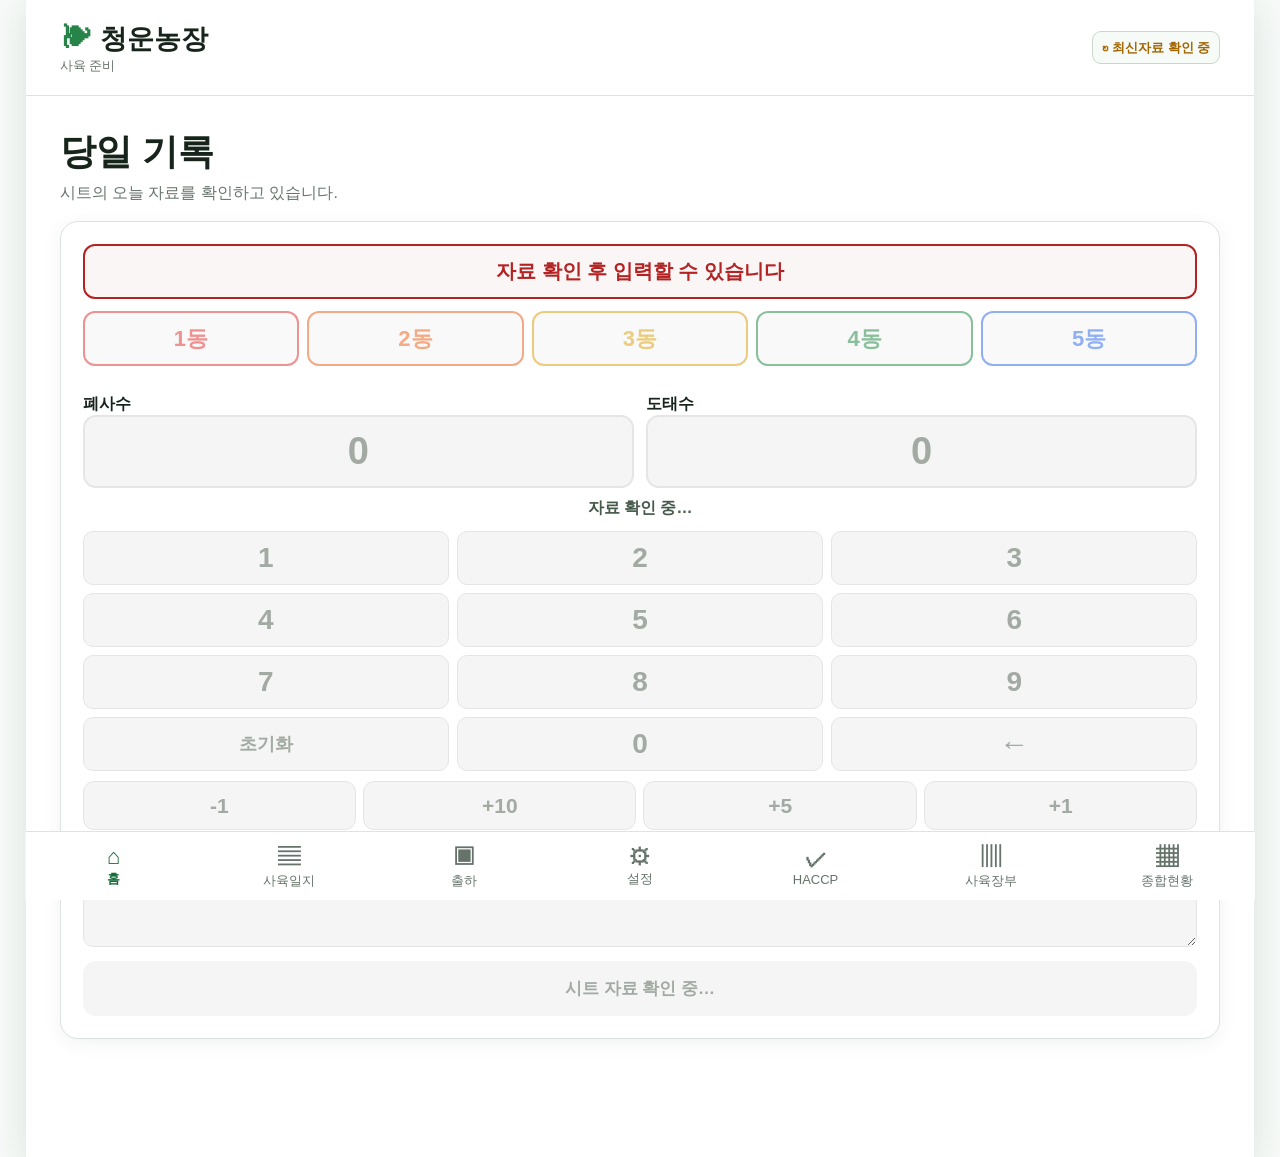
==== index.html @ 7ccf4d61 "v2.8.0: simple expense date, stable counterparty selection and balances, reversible ledger correctio" ====
<!doctype html><html lang="ko" translate="no" class="notranslate"><head><meta name="google" content="notranslate"><base target="_top"><meta charset="utf-8"><meta name="viewport" content="width=device-width,initial-scale=1,viewport-fit=cover"><meta name="theme-color" content="#176b3a"><meta name="mobile-web-app-capable" content="yes"><meta name="apple-mobile-web-app-capable" content="yes"><title>청운농장 육계 사육관리</title><link rel="manifest" href="./manifest.webmanifest"><link rel="icon" type="image/png" sizes="192x192" href="./icon-192.png"><link rel="apple-touch-icon" href="./icon-192.png">
<style>
:root{--g:#176b3a;--line:#dbe4de;--muted:#68746c}*{box-sizing:border-box}body{margin:0;font-family:Arial,'Noto Sans KR',sans-serif;color:#17241b;background:#f7faf8}button,input,select,textarea{font:inherit}button{cursor:pointer}.app{max-width:680px;margin:auto;min-height:100vh;background:#fff;padding-bottom:78px}header{position:sticky;top:0;z-index:5;display:flex;justify-content:space-between;align-items:center;padding:18px 20px;background:#fff;border-bottom:1px solid var(--line)}header b{font-size:23px}header small{display:block;color:var(--muted)}#sync{font-size:12px;color:#a36500}.page{padding:20px}.page h1{font-size:28px;margin:4px 0}.sub{color:var(--muted);margin:0 0 16px}.card{background:#fff;border:1px solid var(--line);border-radius:18px;padding:18px;margin:12px 0;box-shadow:0 4px 18px #163d2410}.save{width:100%;min-height:55px;border:0;border-radius:13px;background:var(--g);color:#fff;font-weight:900;font-size:17px}.field{display:block;margin:10px 0;font-weight:800}.field input,.field select,.field textarea,input,select,textarea{width:100%;padding:12px;border:1px solid #cbd6cf;border-radius:10px;background:#fff}.field textarea{min-height:86px}.houses{display:grid;grid-template-columns:repeat(5,1fr);gap:6px}.houses button{min-height:50px;background:#fff;border:2px solid var(--c);color:var(--c);border-radius:12px;font-weight:900}.houses button.on{background:var(--c);color:#fff}.grid2{display:grid;grid-template-columns:1fr 1fr;gap:8px}.numbers input{text-align:center;font-size:30px;font-weight:900}.keypad{display:grid;grid-template-columns:repeat(4,1fr);gap:7px}.keypad button{min-height:62px;font-size:20px;font-weight:900;border:1px solid var(--line);background:#fff;border-radius:11px}.record{display:grid;grid-template-columns:55px 1fr auto;gap:8px;align-items:center;padding:12px 0;border-bottom:1px solid var(--line)}.record strong{font-size:19px}.record small{display:block;color:var(--muted)}.tabs{display:grid;grid-template-columns:repeat(6,1fr);gap:4px}.tabs button{min-width:0;padding:9px 1px;background:#fff;border:1px solid var(--g);color:var(--g);font-weight:900}.tabs button.on{background:var(--g);color:#fff}.day{display:grid;grid-template-columns:58px 1fr auto;gap:7px;align-items:center;padding:11px 4px;border-bottom:1px solid var(--line)}.checkgrid,.choices{display:grid;grid-template-columns:1fr 1fr;gap:6px}.checkgrid button,.choices button{min-height:50px;border:2px solid #ccd6cf;background:#fff;border-radius:10px;font-weight:800}.checkgrid button.ok,.choices button.on{border-color:var(--g);background:#edf8f1;color:var(--g)}.checkgrid button.bad{border-color:#c62828;background:#fff0f0;color:#b42323}.status{display:grid;grid-template-columns:repeat(5,1fr);gap:5px;margin:12px 0}.status span{padding:8px 2px;text-align:center;border-radius:9px;background:#fff1e7;color:#98520d;font-size:12px;font-weight:800}.status span.done{background:#e8f6ed;color:var(--g)}.sectionbtn{width:100%;padding:16px;text-align:left;border:1px solid var(--line);border-radius:12px;background:#fff;font-weight:900;margin:5px 0}.note{padding:10px;border-radius:10px;background:#fff8dd;color:#805600;font-size:13px}nav{position:fixed;bottom:0;left:50%;transform:translateX(-50%);width:min(680px,100%);display:grid;grid-template-columns:repeat(6,1fr);background:#fff;border-top:1px solid var(--line);z-index:9}nav button{height:68px;border:0;background:#fff;color:#66736b;font-size:11px}nav button b{display:block;font-size:20px}nav button.on{color:var(--g);font-weight:900}.busy{position:fixed;inset:0;z-index:30;display:grid;place-items:center;background:#ffffffd9}.busy div{padding:22px;border-radius:16px;background:#fff;box-shadow:0 8px 30px #173f2633;color:var(--g);font-weight:900}.hidden{display:none!important}.danger{color:#b42323;border:1px solid #e6b6b6;background:#fff;padding:10px;border-radius:9px}.empty{text-align:center;color:#77827b;padding:25px 5px}@media(max-width:380px){.page{padding:14px}.tabs button{font-size:11px}}
.today-record{border-left:5px solid var(--c);padding:12px 10px;margin:8px 0;border-radius:10px;background:#fafcfb;display:grid;grid-template-columns:56px 1fr auto;gap:9px;align-items:center}.today-record .when{font-size:12px;color:#68746c;font-weight:800}.today-record .detail{font-weight:900}.today-record .memo{font-size:12px;color:#68746c;white-space:nowrap;overflow:hidden;text-overflow:ellipsis;max-width:310px}.house-total{border-left:8px solid var(--c);background:var(--bg);border-radius:14px;padding:13px 12px;margin:9px 0;display:grid;grid-template-columns:64px repeat(3,1fr);gap:5px;text-align:center;align-items:center}.house-total>strong{font-size:22px;color:var(--c);text-align:left}.house-total span{font-size:11px;color:#68746c}.house-total b{display:block;color:#17241b;font-size:18px}.grand-total{border:2px solid var(--g);border-radius:14px;padding:14px;display:grid;grid-template-columns:1.3fr repeat(3,1fr);text-align:center;align-items:center;margin-top:12px}.grand-total strong{color:var(--g);font-size:18px;text-align:left}.grand-total span{font-size:11px;color:#68746c}.grand-total b{display:block;font-size:20px}#sync{cursor:pointer}@media(max-width:380px){.house-total{grid-template-columns:55px repeat(3,1fr);padding:11px 8px}.today-record{grid-template-columns:48px 1fr auto}}
.basis-tabs{display:grid;grid-template-columns:1fr 1fr;gap:7px;margin-top:10px}.basis-tabs button{min-height:48px;border:2px solid var(--line);border-radius:11px;background:#fff;color:var(--g);font-weight:900}.basis-tabs button.on{background:var(--g);border-color:var(--g);color:#fff}.journal-house{border-left:8px solid var(--c);background:var(--bg);border-radius:14px;padding:12px 10px;margin:9px 0;display:grid;grid-template-columns:58px 1fr 1fr 1fr;gap:4px;text-align:center;align-items:center}.journal-house>strong{font-size:22px;color:var(--c);text-align:left}.journal-house span,.journal-total span,.actual-strip span{font-size:10px;color:#68746c}.journal-house b{display:block;font-size:16px;color:#17241b}.journal-house .rate b{font-size:21px;color:var(--c)}.journal-total{border:2px solid var(--g);border-radius:14px;padding:12px 8px;display:grid;grid-template-columns:1.2fr repeat(3,1fr);gap:3px;text-align:center;align-items:center}.journal-total strong{color:var(--g);text-align:left}.journal-total b,.actual-strip b{display:block;font-size:18px}.actual-strip{margin-top:10px;padding:12px;border-radius:12px;background:#edf8f1;display:grid;grid-template-columns:repeat(3,1fr);text-align:center}.journal-table-wrap{overflow-x:auto;-webkit-overflow-scrolling:touch}.journal-table{width:100%;min-width:600px;border-collapse:collapse;font-size:12px}.journal-table th,.journal-table td{border:1px solid #d7dfda;padding:8px 5px;text-align:center;white-space:nowrap}.journal-table thead th,.journal-table .summary-label{background:#eef4f0;font-weight:900}.journal-table .total-col{background:#fff8d9;font-weight:900}.journal-table small{display:block;color:#68746c}.journal-table .death{color:#b42323}.journal-table .cull{color:#68746c}.journal-table tr.current-day td{background:#f2faf5}.house-detail-head{border-left:8px solid var(--c);background:var(--bg);border-radius:14px;padding:15px}.house-detail-head h2{margin:0;color:var(--c)}.house-detail-grid{display:grid;grid-template-columns:repeat(3,1fr);gap:8px;margin-top:12px;text-align:center}.house-detail-grid span{font-size:11px;color:#68746c}.house-detail-grid b{display:block;font-size:18px;color:#17241b}.house-detail-grid .rate b{font-size:23px;color:var(--c)}@media(max-width:380px){.journal-house{grid-template-columns:52px 1fr 1fr 1fr;padding:10px 6px}.journal-house b{font-size:14px}.journal-house .rate b{font-size:18px}}
#sync{display:inline-block;vertical-align:middle;line-height:1.35;text-align:right;white-space:pre-line;padding:7px 9px;border:1px solid #c8d8cd;border-radius:9px;background:#f7fbf8;font-weight:800}.day{grid-template-columns:58px minmax(0,1fr) auto;align-items:start}.journal-note{margin-top:6px;padding:8px 10px;border-radius:9px;font-size:12px;line-height:1.45}.journal-note.worker{background:#edf8f1;border-left:4px solid #176b3a;color:#185f36}.journal-note.check-ok{background:#eef5ff;border-left:4px solid #2563eb;color:#245ba8}.journal-note.check-bad{background:#fff3e5;border-left:4px solid #e67e22;color:#9a4d0b}.journal-note b{display:block;margin-bottom:2px}.day-detail{display:block;min-width:0}
.journal-six{grid-column:2/-1;display:grid;grid-template-columns:repeat(3,1fr);gap:8px;text-align:center}.journal-six span{font-size:10px;color:#68746c}.journal-six b{display:block;font-size:16px;color:#17241b}.journal-six .rate b{font-size:22px;color:var(--c)}.shipment-panel{margin-top:11px;padding:13px;border:2px solid #93c5aa;border-radius:13px;background:#edf8f1}.shipment-head{display:flex;justify-content:space-between;align-items:end;gap:8px}.shipment-head strong{font-size:18px;color:#176b3a}.shipment-rate{text-align:right;color:#68746c;font-size:11px}.shipment-rate b{display:block;color:#176b3a;font-size:24px}.shipment-list{margin-top:9px;border-top:1px solid #c7dfd0}.shipment-item{display:flex;justify-content:space-between;gap:8px;padding:8px 1px;border-bottom:1px solid #d7e8dd;font-size:13px}.shipment-diff{margin-top:8px;padding:8px;border-radius:8px;background:#fff6dc;text-align:center;font-weight:900}.final-choice{margin-top:10px;padding:14px;border:2px solid #176b3a;border-radius:13px;background:#f5fbf7}.final-choice h3{margin:0 0 5px}.final-choice-actions{display:grid;grid-template-columns:1fr 1fr;gap:7px;margin-top:11px}.final-choice-actions button{min-height:58px;border-radius:11px;font-weight:900}.partial-choice{border:2px solid #176b3a;background:#fff;color:#176b3a}.complete-choice{border:0;background:#176b3a;color:#fff}@media(max-width:380px){.journal-six{gap:5px}.journal-six b{font-size:14px}}
.graph-bars{display:grid;gap:10px}.graph-row{display:grid;grid-template-columns:68px minmax(0,1fr) 52px;gap:10px;align-items:center}.graph-row>span{font-weight:800}.graph-track{height:22px;border-radius:12px;background:#e8efea;overflow:hidden}.graph-fill{display:block;height:100%;min-width:3px;border-radius:12px;background:linear-gradient(90deg,#22924f,#176b3a)}.graph-row strong{text-align:right;font-size:18px}.graph-summary{display:grid;grid-template-columns:repeat(4,1fr);gap:8px}.graph-summary span{padding:13px 7px;border:1px solid var(--line);border-radius:12px;text-align:center;color:var(--muted);font-size:13px}.graph-summary b{display:block;margin-top:4px;color:#17241b;font-size:21px}.graph-house{display:grid;grid-template-columns:58px 1fr 84px;gap:8px;align-items:center;padding:11px 0;border-bottom:1px solid var(--line)}.graph-house>strong{font-size:19px}.graph-house .graph-track{height:18px}.graph-house>span{text-align:right;font-weight:900}.readable-label{font-size:14px;color:var(--muted)}
/* 휴대폰은 큰 글씨의 1열, 넓은 화면은 같은 기능을 2열 대시보드로 표시 */
body{font-size:16px}.sub{font-size:16px;line-height:1.5}.card h2{font-size:23px}.field{font-size:16px}.field input,.field select,.field textarea,input,select,textarea{font-size:17px}.record{font-size:16px}.record small{font-size:14px;line-height:1.45}.note{font-size:15px;line-height:1.5}.today-record .when,.today-record .memo{font-size:14px}.today-record .detail{font-size:17px}.house-total span,.grand-total span,.journal-house span,.journal-total span,.actual-strip span,.journal-six span,.house-detail-grid span{font-size:13px}.house-total b,.journal-house b,.journal-six b,.house-detail-grid b{font-size:19px}.journal-house .rate b,.journal-six .rate b,.house-detail-grid .rate b{font-size:26px}.journal-total b,.actual-strip b{font-size:21px}.shipment-item{font-size:15px}.shipment-rate{font-size:13px}.journal-table{font-size:14px}.journal-table th,.journal-table td{padding:10px 7px}.day{font-size:16px}.journal-note{font-size:14px}nav button{font-size:13px}nav button b{font-size:22px}#sync{font-size:13px}
@media(min-width:760px){.app{max-width:1040px}.page{padding:28px 32px}.page h1{font-size:34px}header{padding:20px 32px}header b{font-size:27px}nav{width:min(1040px,100%)}.pc-two{display:grid;grid-template-columns:minmax(0,1fr) minmax(0,1fr);gap:18px;align-items:start}.pc-two>.card{margin:0}.journal-house{grid-template-columns:70px 1fr;padding:16px 14px}.journal-six{grid-template-columns:repeat(6,1fr)}.journal-table{min-width:760px;font-size:15px}.graph-summary span{font-size:14px}.graph-summary b{font-size:24px}}
@media(min-width:1100px){body{padding:20px 0}.app{border-radius:20px;box-shadow:0 8px 35px #163d2420;overflow:hidden}.card{padding:22px}.page h1{font-size:36px}}
.check-pill{min-width:96px;min-height:42px;padding:8px 12px;border-radius:999px;font-size:15px;font-weight:900;white-space:nowrap}.check-pill.pending{border:2px solid #d88700;background:#fff;color:#a86400}.check-pill.normal{border:1px solid #8fc8a5;background:#edf8f1;color:#176b3a}.check-pill.abnormal{border:1px solid #efad78;background:#fff1e6;color:#b54816}.trend-card{overflow:hidden}.trend-title{display:flex;justify-content:space-between;align-items:end;gap:10px;margin-bottom:8px}.trend-title h2{margin:0}.trend-title strong{color:var(--g);font-size:20px}.trend-chart{width:100%;height:260px;display:block}.trend-grid{stroke:#dfe7e1;stroke-width:1}.trend-line{fill:none;stroke:#176b3a;stroke-width:4;stroke-linecap:round;stroke-linejoin:round}.trend-point{fill:#176b3a;stroke:#fff;stroke-width:2;cursor:pointer}.trend-point.selected{fill:#fff;stroke:#176b3a;stroke-width:4}.trend-axis{fill:#68746c;font-size:12px}.trend-detail{display:grid;grid-template-columns:repeat(4,1fr);gap:1px;margin-top:8px;border-radius:12px;overflow:hidden;background:#dce9e0}.trend-detail span{padding:11px 6px;text-align:center;background:#edf8f1;color:#59665e;font-size:13px}.trend-detail b{display:block;margin-top:3px;color:#176b3a;font-size:20px}.comparison-list{margin-top:10px}.comparison-row{display:grid;grid-template-columns:48px minmax(0,1fr) 82px;gap:9px;align-items:center;padding:7px 0}.comparison-row strong{padding:5px;border-radius:8px;text-align:center;color:#fff}.comparison-row .graph-track{height:15px}.comparison-row>span{text-align:right;font-weight:900}.desktop-trend{display:none}.journal-dashboard{display:block}.desktop-record-title{display:none}
@media(max-width:520px){.trend-chart{height:225px}.trend-detail{grid-template-columns:1fr 1fr}.trend-detail span{font-size:12px}.check-pill{min-width:82px;padding:7px 9px;font-size:14px}}
@media(min-width:900px){.desktop-trend{display:block}.journal-dashboard{display:grid;grid-template-columns:minmax(0,1.02fr) minmax(0,.98fr);gap:18px;align-items:start;margin:12px 0}.journal-dashboard>.card{margin:0;height:100%}.journal-dashboard .journal-house{grid-template-columns:64px 1fr}.journal-dashboard .journal-six{grid-template-columns:repeat(3,1fr)}.all-houses{display:grid;grid-template-columns:1fr 1fr;gap:10px}.all-houses>h2,.all-houses>.journal-total,.all-houses>.shipment-panel{grid-column:1/-1}.all-houses>.journal-house{margin:0}.desktop-record-title{display:block}.trend-chart{height:300px}}
/* v2.1.9: 사육일지는 기록 화면으로 복구하고, PC 종합현황은 별도 고정형 현황판으로 제공 */
.journal-dashboard{display:block!important;margin:0!important}.journal-dashboard>.card{height:auto!important}.desktop-trend{display:none!important}.all-houses{display:block!important}
.day{display:grid;grid-template-columns:minmax(0,1fr) auto;gap:8px 12px;align-items:center;margin:10px 0;padding:14px;border:1px solid #dfe7e1;border-radius:14px;background:#fff;box-shadow:0 2px 10px #163d240a}.day>b{grid-column:1;grid-row:1;font-size:20px}.day>.check-pill{grid-column:2;grid-row:1}.day>.day-detail{grid-column:1/-1;grid-row:2;padding-top:2px;font-size:17px;font-weight:800}.day>.day-detail>small{display:inline!important;margin-left:8px;font-size:14px;font-weight:500}.journal-note{width:100%;margin-top:9px;padding:11px 13px}.journal-note b{display:inline;margin-right:8px}.check-pill{min-height:38px;min-width:88px;font-size:14px}
nav{overflow-x:auto;overflow-y:hidden;grid-template-columns:repeat(7,minmax(72px,1fr));scrollbar-width:none}nav::-webkit-scrollbar{display:none}
.overview-page{overflow-x:auto;margin:0 -20px;padding:0 20px 18px;-webkit-overflow-scrolling:touch}.overview-board{min-width:1320px;max-width:1560px;margin:0 auto;padding-bottom:8px}.overview-head{display:flex;justify-content:space-between;align-items:end;gap:18px;margin:8px 0 18px}.overview-head h2{margin:0;font-size:30px}.overview-head p{margin:5px 0 0;color:var(--muted)}.overview-controls{display:flex;gap:8px}.overview-controls button{min-width:92px;min-height:44px;padding:8px 14px;border:1px solid var(--g);border-radius:10px;background:#fff;color:var(--g);font-weight:900}.overview-controls button.on{background:var(--g);color:#fff}.overview-kpis{display:grid;grid-template-columns:1.15fr repeat(5,1fr);gap:10px}.overview-kpi{padding:16px;border:1px solid var(--line);border-radius:15px;background:#fff;box-shadow:0 4px 16px #163d2410;color:var(--muted);font-size:14px}.overview-kpi.primary{background:#176b3a;color:#dff2e6}.overview-kpi b{display:block;margin-top:6px;color:#17241b;font-size:26px}.overview-kpi.primary b{color:#fff;font-size:29px}.overview-main{display:grid;grid-template-columns:minmax(0,1.4fr) minmax(390px,.6fr);gap:16px;margin-top:16px}.overview-card{margin:0!important;padding:20px!important}.overview-house-table,.overview-day-table{width:100%;border-collapse:collapse}.overview-house-table th,.overview-house-table td,.overview-day-table th,.overview-day-table td{padding:11px 9px;border:1px solid #d8e1db;text-align:center;white-space:nowrap}.overview-house-table th,.overview-day-table th{background:#eef4f0}.overview-house-table tbody tr:last-child{background:#f4faf6;font-weight:900}.overview-rate{font-size:19px;font-weight:900;color:var(--g)}.overview-side{display:grid;gap:16px;align-content:start}.overview-side .trend-chart{height:280px}.overview-compare{display:grid;grid-template-columns:1fr 1fr;gap:12px}.overview-bottom{display:grid;grid-template-columns:1fr 1fr;gap:16px;margin-top:16px}.overview-list{max-height:330px;overflow:auto}.overview-list-row{display:grid;grid-template-columns:88px 1fr auto;gap:12px;align-items:center;padding:11px 2px;border-bottom:1px solid var(--line)}.overview-list-row small{display:block;color:var(--muted);margin-top:3px}.overview-badge{display:inline-block;padding:5px 8px;border-radius:8px;background:#edf8f1;color:var(--g);font-weight:900}.overview-table-card{margin-top:16px!important}.overview-day-table .total{background:#fff8d9;font-weight:900}.overview-day-table .today-row td{background:#f0faf4}.overview-empty{padding:24px;text-align:center;color:var(--muted)}
.overview-title,.overview-date{display:none}.app.overview-mode header{display:grid;grid-template-columns:1fr auto 1fr;gap:20px}.app.overview-mode .overview-title{display:block;text-align:center;font-size:30px}.app.overview-mode .overview-date{display:block;text-align:right;font-size:14px;color:var(--muted)}.app.overview-mode .overview-date b{display:block;color:#17241b;font-size:25px}.app.overview-mode #sync{margin-left:auto}.overview-farm-grid,.overview-entry-grid{display:grid;grid-template-columns:repeat(4,1fr);gap:1px;border:1px solid var(--line);border-radius:13px;overflow:hidden;background:var(--line)}.overview-info-cell{padding:13px 15px;background:#fff;color:var(--muted);font-size:13px}.overview-info-cell b{display:block;margin-top:4px;color:#17241b;font-size:17px}.overview-wide{grid-column:span 2}.overview-alerts{display:grid;grid-template-columns:1fr 1fr;gap:16px}.overview-alert-row{padding:12px 2px;border-bottom:1px solid var(--line)}.overview-alert-row b{display:block;margin-bottom:4px}.overview-alert-row small{color:var(--muted)}.overview-alert-row.bad{padding:12px;border-left:5px solid #e67e22;background:#fff3e5;border-radius:9px}.overview-day-table td.detail-text{max-width:310px;white-space:normal;text-align:left}.overview-autosync{display:inline-block;margin-left:8px;padding:4px 7px;border-radius:7px;background:#edf8f1;color:var(--g);font-size:12px;font-weight:900}
@media(min-width:1100px){body{padding:0}.app{width:96vw;max-width:1640px;border-radius:0}.page{padding:28px 34px}header{padding:20px 34px}nav{width:min(1640px,96vw)}.overview-page{margin:0 -34px;padding:0 34px 18px}}
@media(max-width:1099px){.overview-board{min-width:1320px}.overview-page:before{content:'넓은 현황판입니다. 좌우로 밀어서 확인하세요.';display:block;position:sticky;left:0;width:max-content;margin:2px 0 10px;padding:7px 10px;border-radius:8px;background:#fff8dd;color:#805600;font-size:13px;font-weight:800}}
.medicine-tabs{display:grid;grid-template-columns:repeat(5,1fr);gap:6px;margin-bottom:14px}.medicine-tabs button{min-height:48px;border:2px solid #cbd6cf;border-radius:10px;background:#fff;color:#176b3a;font-weight:900}.medicine-tabs button.on{border-color:#176b3a;background:#176b3a;color:#fff}.medicine-shelf{display:grid;grid-template-columns:repeat(2,minmax(0,1fr));gap:10px}.medicine-card{padding:15px;border:1px solid #cfe0d4;border-left:6px solid #176b3a;border-radius:13px;background:#f8fcf9}.medicine-card h3{margin:0 0 8px}.medicine-card .stock{display:block;color:#176b3a;font-size:28px;font-weight:900}.medicine-card small{display:block;margin-top:4px;color:#68746c}.medicine-history{display:grid;grid-template-columns:72px minmax(0,1fr) auto;gap:10px;align-items:center;padding:12px 0;border-bottom:1px solid var(--line)}.medicine-history .kind{padding:6px;border-radius:8px;text-align:center;background:#eef4f0;color:#176b3a;font-weight:900}.medicine-history .kind.out{background:#fff2e8;color:#b45309}.medicine-history small{display:block;color:#68746c}.medicine-warning{margin-top:8px;padding:11px 13px;border-left:5px solid #dc2626;border-radius:10px;background:#fff0f0;color:#9f1d1d;font-weight:900}.journal-note.medicine{background:#f3efff;border-left:4px solid #7c3aed;color:#5b21b6}.journal-note.withdrawal{background:#fff0f0;border-left:4px solid #dc2626;color:#9f1d1d}.journal-note.available{background:#edf8f1;border-left:4px solid #176b3a;color:#176b3a}.sectionbtn.disabled{color:#7a847d;background:#f4f6f5}.haccp-lock{max-width:480px;margin:30px auto}.hold-alert{padding:13px;border:2px solid #dc2626;border-radius:12px;background:#fff0f0;color:#9f1d1d;font-weight:900}@media(max-width:520px){.medicine-tabs{grid-template-columns:1fr 1fr}.medicine-shelf{grid-template-columns:1fr}.medicine-history{grid-template-columns:62px minmax(0,1fr) auto}}

/* v2.2.5: wide overview, compact spacing, all detail records retained */
.app.overview-mode{max-width:1920px;width:98vw}
.app.overview-mode header{padding:14px 24px}
.app.overview-mode .page{padding:14px 24px}
.overview-page{margin:0 -24px;padding:0 24px 12px}
.overview-board{max-width:none;display:grid;grid-template-columns:minmax(0,1fr) minmax(0,1fr);gap:12px;align-items:start}
.overview-board>*{grid-column:1/-1;min-width:0}
.overview-main,.overview-side{display:contents}
.overview-main>.overview-card{grid-column:1/-1}
.overview-side>.overview-card{grid-column:auto;align-self:stretch}
.overview-card{padding:16px!important}
.overview-table-card{margin-top:0!important}
.overview-head{margin:0;gap:12px}
.overview-head h2{font-size:27px}
.overview-controls button{min-width:78px;min-height:40px}
.overview-kpi{padding:12px 14px;font-size:15px}
.overview-kpi b{font-size:28px;margin-top:4px}
.overview-kpi.primary b{font-size:31px}
.overview-card h2{font-size:23px;margin:0 0 12px}
.overview-house-table{font-size:16px}
.overview-house-table th,.overview-house-table td{padding:10px 8px}
.overview-house-table small{font-size:13px}
.overview-rate{font-size:21px}
.overview-side .trend-chart{height:230px}
.overview-compare{grid-template-columns:1fr 1fr}.overview-compare.overview-compare-all{grid-template-columns:1fr}
.overview-compare h3{margin:0 0 12px;font-size:18px}
.overview-compare .comparison-row{grid-template-columns:64px minmax(0,1fr) 86px;gap:14px;padding:13px 0;font-size:19px}
.overview-compare .graph-track{height:22px}
.overview-compare .comparison-row strong{padding:8px}
.overview-alerts{gap:20px}
.overview-alerts h3{font-size:17px;margin:0 0 6px}
.overview-empty{padding:12px;font-size:15px}
.overview-alert-row{font-size:16px;padding:9px 0}
.overview-day-table{font-size:15px}
.overview-day-table th,.overview-day-table td{padding:8px}
.overview-day-table small{font-size:13px}
.overview-board>.overview-farm-card,.overview-board>.overview-entry-card{grid-column:auto;align-self:stretch}
.overview-farm-grid,.overview-entry-grid{grid-template-columns:repeat(4,minmax(0,1fr))}
.overview-info-cell{padding:10px 12px;font-size:13px;overflow-wrap:anywhere}
.overview-info-cell b{font-size:16px}
.overview-shipping>h2{font-size:23px;margin:0 0 12px}
.overview-shipping .overview-card{margin-bottom:10px!important}
@media(min-width:1600px){.overview-side .trend-chart{height:250px}.overview-house-table{font-size:18px}.overview-house-table th,.overview-house-table td{padding:11px 10px}.overview-rate{font-size:23px}.overview-info-cell{font-size:14px}.overview-info-cell b{font-size:17px}}

.farm-icon{display:inline-block;width:20px;height:20px;vertical-align:-4px;margin-right:6px;flex-shrink:0}
.farm-brand:before{content:'❧';display:inline-block;margin-right:9px;color:#278449;font-size:1.15em}
.overview-kpi{position:relative;padding-left:52px;background:#fafcfb}
.overview-kpi>.farm-icon{position:absolute;top:17px;left:15px;width:25px;height:25px}
.overview-kpi.kpi-stock{background:#edf8f1;color:#176b3a;border-color:#bddbc8}
.overview-kpi.kpi-stock b,.overview-kpi.kpi-stock.primary b{color:#176b3a}
.overview-kpi.kpi-loss{background:#fff8ed;color:#98550a}.overview-kpi.kpi-ship{background:#f2f6fc;color:#385b83}
.rate-official{color:#2563eb!important}.rate-bonus{color:#7c3aed!important}.rate-actual{color:#16803a!important}
.overview-kpi.rate-official{background:#eff5ff;border-color:#c9dbff}.overview-kpi.rate-bonus{background:#f7f1ff;border-color:#e0cffa}.overview-kpi.rate-actual{background:#eff9f2;border-color:#c6e6cf}
.overview-kpi.rate-official b{color:#2563eb}.overview-kpi.rate-bonus b{color:#7c3aed}.overview-kpi.rate-actual b{color:#16803a}
.farm-house-button{border:1.5px solid var(--house-color)!important;color:var(--house-ink)!important;background:var(--house-tint)!important;font-weight:900}
.farm-house-button.on{background:var(--house-color)!important;color:#fff!important;box-shadow:0 2px 7px #183b2522}
.farm-house-button.on[data-oh="3"],.farm-house-button.on[data-house="3"]{color:#302500!important}
.overview-card>h2{display:flex;align-items:center;gap:3px}.overview-card>h2>.farm-icon{color:#176b3a;width:22px;height:22px}
.house-overview .overview-main>.overview-house-details,.house-overview>.overview-alert-card{grid-column:auto;align-self:stretch}
.house-detail-cells{display:grid;grid-template-columns:repeat(4,minmax(0,1fr));border:1px solid #dbe4de;border-radius:10px;overflow:hidden;background:#dbe4de;gap:1px}
.house-detail-cells>div{padding:12px 10px;background:#f7faf8}.house-detail-cells span{display:block;font-size:13px;color:#627269;white-space:nowrap}.house-detail-cells span .farm-icon{width:16px;height:16px;margin-right:3px;vertical-align:-3px}.house-detail-cells b{display:block;font-size:22px;margin-top:7px}
.house-overview .overview-alert-card .overview-alerts{gap:15px}.house-overview .overview-alert-row{font-size:14px;line-height:1.5}.overview-alert-row small{display:block}.house-overview .overview-alert-card h2{font-size:20px}
.normal-text{color:#16803a}.withdrawal-text{color:#b42323}.pending-text{color:#98620a}
.house-daily-table{table-layout:fixed;font-size:14px}.house-daily-table th,.house-daily-table td{white-space:normal;overflow-wrap:anywhere;padding:8px 6px}.house-daily-table th:nth-child(1){width:8%}.house-daily-table th:nth-child(2),.house-daily-table th:nth-child(3),.house-daily-table th:nth-child(4){width:5%}.house-daily-table th:nth-child(5){width:12%}.house-daily-table th:nth-child(6){width:19%}.house-daily-table th:nth-child(7){width:19%}.house-daily-table th:nth-child(8){width:19%}.house-daily-table th:nth-child(9){width:8%}.house-daily-table .farm-icon{width:15px;height:15px;margin-right:3px;vertical-align:-3px}.house-daily-table th small{display:block}.house-daily-table .medicine-cell{font-size:13px}
@media(min-width:1600px){.house-detail-cells b{font-size:25px}.house-detail-cells>div{padding:14px}.house-overview .overview-alert-row{font-size:16px}.house-daily-table{font-size:16px}}

</style>
<style>
/* v2.8.0 daily record readability */
.overview-board .overview-day-table{font-size:21px;font-weight:800;color:#17241b;font-variant-numeric:tabular-nums}
.overview-board .overview-day-table th,.overview-board .overview-day-table td{padding:9px 8px;line-height:1.4}
.overview-board .overview-day-table thead th{font-size:17px;font-weight:800}
.overview-board .overview-day-table small{font-size:15px;font-weight:700}
.overview-board .overview-day-table tbody th{font-size:19px;font-weight:800}
.overview-board .overview-day-table tbody th small{display:block;color:#4b5d52;font-size:15px}
.overview-board .overview-day-table .total{font-size:23px;font-weight:900;color:#17241b}
.overview-board .overview-day-table tbody td small:first-of-type{color:#43554a!important;font-size:16px}
.overview-board .house-daily-table tbody td{font-size:20px}
.overview-board .house-daily-table tbody td:nth-child(2),.overview-board .house-daily-table tbody td:nth-child(3){font-size:22px;font-weight:800}
.overview-board .house-daily-table tbody td.detail-text{font-size:17px;font-weight:650;line-height:1.45}
.overview-board .house-daily-table tbody td.total{font-size:23px;font-weight:900}
</style>
<style>
/* v2.8.0 compact daily records */
.overview-board .overview-day-table th,.overview-board .overview-day-table td,.overview-board .overview-day-table td.detail-text{text-align:center;vertical-align:middle}
.daily-cell-meta{display:flex;justify-content:center;align-items:center;gap:5px;flex-wrap:wrap;font-size:16px;font-weight:700;color:#43554a;line-height:1.45;margin-top:2px}
.daily-cell-meta>span{white-space:nowrap}
.daily-check-badge{display:inline-flex;align-items:center;padding:2px 5px;border-radius:6px;font-size:13px;font-weight:800;border:1px solid}
.daily-check-badge.is-normal{color:#176b3a;background:#e8f5ed;border-color:#b9dcc6}
.daily-check-badge.is-abnormal{color:#b42323;background:#fff0f0;border-color:#edb8b8}
.daily-check-badge.is-pending{color:#925400;background:#fff4df;border-color:#e7ca97}
.daily-note-marker{font-size:12px;color:#7546a1}
.house-overview .overview-alert-card{height:270px;box-sizing:border-box;overflow:hidden}
.house-overview .overview-alert-card>h2{margin-bottom:12px}
.house-overview .overview-alerts{min-height:0}
.house-overview .overview-alerts>div{min-width:0}
.house-overview .overview-alerts h3{margin:0 0 8px;font-size:17px}
.house-alert-scroll{height:175px;overflow-y:auto;overscroll-behavior:contain;scrollbar-gutter:stable;padding-right:5px}
.house-alert-scroll:focus-visible{outline:2px solid #278449;outline-offset:2px}
.house-alert-scroll .overview-alert-row{overflow-wrap:anywhere}
</style>
<style>.haccp-page{color:#19212b;background:#f6f7f9;min-height:70vh}.haccp-page>.sub:empty{display:none}.haccp-page h1{font-size:27px;margin-bottom:20px}.haccp-page h2{display:flex;align-items:center;gap:8px;margin:0 0 18px;font-size:21px}.haccp-page .card{border-color:#dce0e6;box-shadow:0 3px 12px #15223808;background:#fff}.haccp-page .field{color:#252d38;font-size:16px;margin:16px 0}.haccp-page input,.haccp-page select,.haccp-page textarea{color:#17212e;border-color:#b7c0cc;font-size:17px;background:#fff}.haccp-page input:focus,.haccp-page textarea:focus,.haccp-page select:focus{outline:2px solid #3f7760;outline-offset:2px}.haccp-page .sub,.haccp-page small{color:#4c5868}.haccp-page fieldset{padding:0;margin:20px 0;border:0;min-width:0}.haccp-page fieldset[hidden]{display:none}.haccp-page legend{font-size:16px;font-weight:800;margin-bottom:10px;color:#252d38}.haccp-page .choices{gap:8px}.haccp-page .choices button,.haccp-quarters button,.haccp-house-choices button{border:1px solid #b7c0cc;background:#fff;color:#263243;min-height:50px;border-radius:10px;font-size:16px;font-weight:700;padding:9px}.haccp-page .choices button.on,.haccp-quarters button.on,.haccp-house-choices button.on{background:#edf5f0;border:2px solid #28734c;color:#153b29;box-shadow:inset 0 0 0 1px #28734c}.haccp-page button:focus-visible{outline:3px solid #3276b1;outline-offset:2px}.haccp-page .save{font-size:18px;background:#226a45;min-height:54px}.haccp-page button:disabled{opacity:.55;cursor:default}.haccp-page .haccp-back{display:flex;justify-content:center;align-items:center;gap:7px;text-align:center;min-height:50px;background:white;color:#283546;border:1px solid #aeb8c6;border-radius:12px;margin:14px 0 22px;font-size:17px}.haccp-menu{display:grid;gap:13px}.haccp-menu-item{display:grid;grid-template-columns:52px 1fr 20px;align-items:center;gap:15px;text-align:left;padding:22px 18px;border-radius:16px;border:1px solid #d2d9e2;background:#fff;box-shadow:0 3px 12px #15223806;color:#19212b}.haccp-menu-item b{display:block;font-size:21px}.haccp-menu-item small{display:block;font-size:14px;line-height:1.6;margin-top:4px}.haccp-menu-icon{display:grid;place-items:center;width:52px;height:52px;border-radius:13px;background:#edf2f8;color:#36597f}.haccp-menu-icon .farm-icon{width:27px;height:27px;margin:0}.haccp-menu-item:nth-child(2) .haccp-menu-icon{background:#ecf4ef;color:#356c4f}.haccp-menu-item:nth-child(3) .haccp-menu-icon{background:#f2effa;color:#6a5295}.haccp-menu-item:nth-child(4) .haccp-menu-icon{background:#fff4e7;color:#8b5b25}.haccp-chevron{font-size:30px;color:#6d7887}.haccp-recent{display:flex;align-items:center;gap:7px;flex-wrap:wrap;margin-top:-6px}.haccp-recent>span{color:#4c5868;font-size:13px}.haccp-recent button{padding:8px 12px;background:#f1f3f7;border:1px solid #d0d7e2;color:#263b55;border-radius:20px;font-size:14px;font-weight:700;overflow-wrap:anywhere;max-width:100%}.haccp-house-choices{display:grid;grid-template-columns:repeat(6,1fr);gap:6px}.haccp-house-choices [data-dhouse]{border-top:4px solid var(--house-color)}.education-detail{background:#f6f7fa;border:1px solid #dce1e8!important;padding:14px!important;border-radius:12px}.education-detail legend{padding:0 5px}.education-options{display:grid;gap:8px}.education-options label{display:flex;align-items:flex-start;gap:10px;padding:10px;border:1px solid #dce1e8;border-radius:9px;background:#fff;color:#253142;font-size:16px;line-height:1.5;cursor:pointer}.education-options input{width:21px;height:21px;flex-shrink:0;margin:2px 0 0;accent-color:#28734c;padding:0}.haccp-attendees{display:flex;flex-wrap:wrap;gap:8px}.haccp-attendees>span{display:flex;align-items:center;padding:10px 12px;border:1px solid #d7dde6;border-radius:9px;background:#f5f7fa;font-weight:700}.haccp-record{display:flex;justify-content:space-between;align-items:center;gap:12px;padding:15px 0;border-bottom:1px solid #dfe3ea}.haccp-record>div{min-width:0}.haccp-record time{display:block;color:#526074;font-size:14px;margin-bottom:4px}.haccp-record b{display:block;font-size:17px;overflow-wrap:anywhere}.haccp-record small{display:block;font-size:14px;line-height:1.5;margin-top:5px;overflow-wrap:anywhere}.haccp-record p{margin:7px 0 0;font-size:15px;line-height:1.5}.haccp-preserve{white-space:pre-wrap}.haccp-record>.danger{flex-shrink:0}.haccp-page .medicine-tabs{margin:0;gap:7px}.haccp-page .medicine-tabs button{border:1px solid #b7c0cc;color:#263243;background:#fff;font-size:15px;min-height:54px}.haccp-page .medicine-tabs .farm-icon{display:block;margin:0 auto 4px;width:20px;height:20px}.haccp-page .medicine-tabs button.on{background:#edf5f0;color:#153b29;border:2px solid #28734c}.haccp-page .medicine-card{background:#fff;border:1px solid #d5dce6;border-left:5px solid #6b87ab}.haccp-page .medicine-card h3{font-size:19px;color:#19212b}.haccp-page .medicine-card .stock{color:#19212b;font-size:29px}.haccp-page .medicine-card small{font-size:14px;line-height:1.5}.haccp-page .medicine-history b{font-size:17px}.haccp-page .medicine-history small{font-size:14px;line-height:1.5}.haccp-page .medicine-history .kind{background:#eef2f7;color:#314d70}.haccp-page .medicine-history .kind.out{background:#fff0e1;color:#8c480e}.haccp-page .note{background:#f1f4f8;color:#33465d;border:1px solid #d7dfe9;font-size:15px}.haccp-quarters{display:grid;grid-template-columns:repeat(4,1fr);gap:7px}.haccp-quarters small{display:block;margin-top:3px;font-size:13px}.haccp-quarters b{font-size:17px}#hprintStatus{font-size:15px;line-height:1.6;margin-top:14px;color:#34455c}#hreportPreview{width:100%;height:75vh;border:1px solid #c6cdd7;border-radius:12px;background:white}.haccp-print-actions{position:sticky;top:110px;z-index:2}@media(max-width:400px){.haccp-house-choices{grid-template-columns:repeat(3,1fr)}.haccp-menu-item{padding:18px 13px;gap:11px}.haccp-menu-item b{font-size:19px}}
</style>
<style>.settings-page .settings-report-card{margin-top:20px}.settings-flow{color:#37465a;font-size:17px;font-weight:700;margin:0 0 18px}.settings-flow span{margin:0 7px;color:#6b7786}.settings-page .settings-complete{display:flex;align-items:center;justify-content:center;text-align:center;color:#a52d2d;background:#fff7f7;border-color:#dab7b7;min-height:52px;margin-top:12px}.settings-archive-actions{display:flex;gap:8px;align-items:center;flex-wrap:wrap;justify-content:flex-end}.settings-archive-actions a{color:#214c7b;font-weight:800;border:1px solid #b8c8da;padding:8px 10px;border-radius:8px;text-decoration:none;white-space:nowrap}.settings-count{margin-left:6px;font-size:15px;color:#4c5868}.settings-house-grid{display:grid;grid-template-columns:1fr 1fr;gap:10px}.settings-house-grid .field{border-top:4px solid var(--house-color);padding:12px;border-radius:9px;background:#f6f7f9;margin:0}.settings-page [hidden]{display:none!important}.settings-page input[readonly]{background:#f1f3f6;color:#4b5666}.gallery-picker{position:relative;display:flex;align-items:center;justify-content:center;gap:8px;border:2px dashed #9badc2;border-radius:14px;padding:25px 12px;margin:18px 0;background:#f4f7fb;color:#263c58;font-size:18px;font-weight:800;cursor:pointer}.gallery-picker input{position:absolute;inset:0;opacity:0;width:100%;height:100%;cursor:pointer}.evidence-preview{padding:10px;border:1px solid #d4dce7;border-radius:12px;margin-bottom:16px;text-align:center}.evidence-preview img{display:block;max-width:100%;max-height:400px;object-fit:contain;margin:auto}.evidence-preview span{display:block;font-size:14px;color:#47566b;margin-top:8px;overflow-wrap:anywhere}
.report-review .report-paper{zoom:.48;margin:15px auto}.report-review-wrap{overflow:auto;background:#e9edf2;padding:12px}.report-toolbar{display:flex;gap:10px;flex-wrap:wrap;position:sticky;top:100px;z-index:4;background:#fff;padding:12px;border:1px solid #dce1e8;border-radius:12px}.report-toolbar button{flex:1;min-width:140px}.report-toolbar .sectionbtn{text-align:center}.report-staging{position:fixed;left:-20000px;top:0;z-index:-1;width:1320px;pointer-events:none}.report-paper{position:relative;width:1320px!important;height:934px!important;min-width:1320px!important;max-width:1320px!important;padding:28px 32px 38px;background:white;color:#17241b;box-sizing:border-box;overflow:hidden;font-family:Arial,'Noto Sans KR',sans-serif}.report-paper header{position:static;display:flex;justify-content:space-between;align-items:center;padding:0 0 13px;border-bottom:2px solid #466b55;margin-bottom:14px;background:white;gap:20px}.report-paper header b{font-size:26px}.report-paper header span{font-size:15px;color:#435347}.report-paper footer{position:absolute;bottom:12px;left:32px;right:32px;display:flex;justify-content:space-between;font-size:13px;color:#526257}.report-page-body{height:790px;overflow:hidden}.report-paper .overview-board{display:block;min-width:0;max-width:none;width:100%}.report-paper .overview-card,.report-paper .overview-kpis{margin:0 0 12px!important}.report-paper .overview-head,.report-paper button,.report-paper .overview-autosync{display:none!important}.report-paper .overview-main,.report-paper .overview-side{display:contents}.report-paper .overview-list,.report-paper .house-alert-scroll{max-height:none;height:auto;overflow:visible}.report-paper .overview-alert-card{height:auto;overflow:visible}.report-paper .overview-alerts{display:grid;grid-template-columns:1fr 1fr}.report-paper .overview-house-details{margin-bottom:12px!important}.report-paper .overview-side>.card{display:block}.report-paper .overview-farm-grid,.report-paper .overview-entry-grid{grid-template-columns:repeat(4,1fr)}.report-photo img{display:block;max-width:100%;max-height:680px;object-fit:contain;margin:12px auto}.report-photo h2{font-size:23px;margin:0 0 8px}.report-photo p{font-size:16px;color:#435347}.report-review .page{max-width:none}.report-review{max-width:none!important}@media print{body:has(.report-review) .app>header,body:has(.report-review) nav,body:has(.report-review) .report-toolbar{display:none!important}body:has(.report-review) .report-review-wrap{padding:0;background:white}body:has(.report-review) .report-paper{zoom:1;margin:0;break-after:page;box-shadow:none}body:has(.report-review) .report-paper:last-child{break-after:auto}@page{size:A4 landscape;margin:0}}

.report-pair{display:grid;grid-template-columns:minmax(0,1fr) minmax(0,1fr);gap:12px;align-items:start;margin-bottom:12px}.report-pair>.overview-card{min-width:0;margin-bottom:0!important}.report-paper .overview-day-table{font-size:19px}.report-paper .overview-day-table th,.report-paper .overview-day-table td{padding:5px 6px;line-height:1.25}.report-paper .overview-day-table tbody th{font-size:17px}.report-paper .overview-day-table small,.report-paper .overview-day-table tbody th small{font-size:13px}.report-paper .overview-day-table .total{font-size:20px}.report-paper .house-daily-table tbody td{font-size:17px}.report-paper .house-daily-table tbody td:nth-child(2),.report-paper .house-daily-table tbody td:nth-child(3){font-size:19px}.report-paper .house-daily-table tbody td.total{font-size:20px}.report-paper .house-daily-table tbody td.detail-text{font-size:15px;line-height:1.35}.report-paper .daily-cell-meta{font-size:14px;gap:4px}.report-paper .daily-check-badge{font-size:12px}.report-paper .report-pair .overview-farm-grid,.report-paper .report-pair .overview-entry-grid{grid-template-columns:repeat(2,1fr)}
</style>
<style>.report-staging{width:934px}.report-paper{width:934px!important;min-width:934px!important;max-width:934px!important;height:1320px!important;padding:24px 26px 34px}.report-page-body{height:1200px}.report-paper header{margin-bottom:10px;padding-bottom:9px}.report-paper header b{font-size:21px}.report-paper header span{font-size:13px}.report-paper footer{left:26px;right:26px;font-size:11px}.report-paper .overview-card{padding:12px!important;margin-bottom:8px!important}.report-paper .overview-kpis{gap:5px;margin-bottom:8px!important}.report-paper .overview-kpi{padding:9px 6px!important}.report-paper h2{font-size:17px!important;margin:0 0 8px!important}.report-paper h3{font-size:14px!important}.report-paper .overview-day-table{font-size:13px}.report-paper .overview-day-table th,.report-paper .overview-day-table td{padding:3px 4px;line-height:1.15}.report-paper .overview-day-table tbody th{font-size:12px}.report-paper .overview-day-table small,.report-paper .overview-day-table tbody th small{font-size:10px}.report-paper .overview-day-table .total{font-size:14px}.report-paper .house-daily-table tbody td{font-size:12px}.report-paper .house-daily-table tbody td:nth-child(2),.report-paper .house-daily-table tbody td:nth-child(3){font-size:14px}.report-paper .house-daily-table tbody td.total{font-size:14px}.report-paper .house-daily-table tbody td.detail-text{font-size:11px;line-height:1.2}.report-paper .daily-cell-meta{font-size:10px;gap:2px}.report-paper .daily-check-badge{font-size:9px;padding:1px 3px}.report-pair{gap:8px;margin-bottom:8px}.report-paper .overview-alert-row{font-size:12px;padding:4px!important}.report-photo img{max-height:1080px}@page{size:A4 portrait;margin:0}
.report-paper .overview-house-table{font-size:14px}.report-paper .overview-house-table th,.report-paper .overview-house-table td{font-size:14px;padding:5px 4px;line-height:1.2}.report-paper .overview-house-table small{font-size:10px}.report-paper .overview-house-table td b{font-size:15px}.report-paper .overview-kpi{font-size:12px}.report-paper .overview-kpi b,.report-paper .overview-kpi.primary b{font-size:23px}.report-paper .overview-kpi small{font-size:10px}.report-paper .report-pair svg{max-height:210px}.report-paper .overview-farm-grid>div,.report-paper .overview-entry-grid>div{padding:8px!important;font-size:12px}.report-paper .overview-farm-grid b,.report-paper .overview-entry-grid b{font-size:14px}.report-paper .overview-alerts h3{margin:4px 0}.report-paper .overview-alert-row b{margin-bottom:2px}.report-paper .overview-house-table .daily-cell-meta{font-size:10px}
.report-paper .overview-day-table tbody th small{display:inline!important;margin-left:3px;font-size:9px!important}.report-paper .daily-cell-meta{line-height:1.05;flex-wrap:nowrap;margin-top:1px;gap:2px}.report-paper .daily-note-marker{font-size:9px;padding:1px 2px}.report-paper .overview-day-table td,.report-paper .overview-day-table th{padding:2px 3px}.report-paper .house-daily-table tbody th{white-space:nowrap}.report-paper .house-daily-table{border-spacing:0}.report-paper .overview-alerts small{font-size:11px}.report-paper .overview-alert-row{line-height:1.2}.report-paper .overview-alert-row p{margin:3px 0}
.report-paper header b{font-size:20px;white-space:nowrap;flex:0 0 auto}.report-paper header span{white-space:nowrap}.report-paper .overview-house-details .house-detail-cells{grid-template-columns:repeat(2,minmax(0,1fr))}.report-paper .overview-info-cell b{overflow-wrap:normal}

.report-cover header{display:none!important}.report-cover .report-page-body{height:1250px}.report-cover-title{text-align:center;padding:54px 12px 42px;color:#17241b}.report-cover-farm{font-size:40px;font-weight:800;line-height:1.3}.report-cover-title h1{font-size:52px;line-height:1.3;margin:16px 0 22px!important;font-weight:800}.report-cover-title p{font-size:27px;font-weight:700;line-height:1.3;margin:0}.report-cover .overview-farm-grid,.report-cover .overview-entry-grid{grid-template-columns:repeat(4,minmax(0,1fr))}.report-cover .overview-info-cell{min-width:0}.report-cover .overview-info-cell b{overflow-wrap:anywhere}.report-cover .overview-card{margin-bottom:18px!important}.report-cover .overview-card h2{font-size:22px!important}.report-cover .overview-info-cell span{font-size:14px}.report-cover .overview-info-cell b{font-size:16px!important}.report-cover footer{font-size:12px}
</style><style>.report-cover .overview-board{display:flex;flex-direction:column;height:1238px}.report-cover-title{flex-shrink:0;margin-bottom:auto;padding:82px 12px 42px}.report-cover-farm{font-size:58px}.report-cover-title h1{font-size:76px!important;margin:22px 0 28px!important}.report-cover-title p{font-size:38px}.report-cover .overview-card{flex-shrink:0}.report-cover .overview-card:last-child{margin-bottom:0!important}</style><style>.report-cover .overview-board{align-items:stretch}.report-cover-title{width:100%;align-self:stretch}</style><style>.ha-intro p,.ha-hint{color:#46566a;line-height:1.6}.ha-pickers{display:grid;grid-template-columns:repeat(3,minmax(0,1fr));gap:10px}.ha-pickers label{position:relative;display:flex;align-items:center;justify-content:center;min-height:76px;padding:14px 6px;border:2px dashed #a7b9ca;background:#f4f7fb;border-radius:12px;color:#25405e;font-size:17px;font-weight:800;text-align:center;cursor:pointer;overflow:hidden}.ha-pickers input{position:absolute;inset:0;width:100%;height:100%;opacity:0;cursor:pointer}.ha-pickers label:focus-within{outline:3px solid #3b82f6;outline-offset:2px}.ha-hint,.ha-saved small,.ha-queue-row small{font-size:14px}.ha-queue-row,.ha-saved{display:flex;gap:12px;padding:15px 0;border-bottom:1px solid #dce2e9;align-items:center}.ha-queue-row>div,.ha-saved>div{min-width:0;flex:1}.ha-queue-row b,.ha-saved b{display:block;font-size:18px;overflow-wrap:anywhere;color:#1e293b}.ha-queue-row small,.ha-saved small{display:block;color:#4b5b6d;margin-top:5px;overflow-wrap:anywhere}.ha-queue-row img{width:76px;height:76px;object-fit:contain;border-radius:8px;background:#eff3f6}.ha-file-icon{display:flex;align-items:center;justify-content:center;width:62px;height:64px;flex-shrink:0;background:#eef3f8;border:1px solid #c9d5e3;border-radius:10px;color:#34516f;font-size:15px;font-weight:800}.ha-file-actions{display:flex;gap:8px;flex-wrap:wrap;margin-top:12px}.ha-file-actions a,.ha-file-actions button{display:inline-flex;align-items:center;justify-content:center;min-height:40px;padding:7px 13px;border:1px solid #b8c9dc;border-radius:8px;background:white;text-decoration:none;color:#25405e;font-size:15px;font-weight:800}.ha-file-actions .danger{color:#b12727;border-color:#dfbaba}.ha-section-entry{margin-bottom:18px;text-align:center!important}.ha-record-entry{min-height:40px;font-size:14px}.haccp-record:has(.ha-record-entry){flex-wrap:wrap}.haccp-record:has(.ha-record-entry)>div{flex-basis:65%}#haStatus{white-space:pre-wrap;overflow-wrap:anywhere;font-size:15px}.ha-queue-row .sectionbtn{width:auto;min-width:65px;padding:9px;font-size:14px}.ha-saved{align-items:flex-start}.haccp-page [hidden]{display:none!important}@media(max-width:480px){.ha-pickers{gap:6px}.ha-pickers label{font-size:15px;padding:10px 4px}.ha-saved b{font-size:17px}}
</style><style>.entry-card .entry-house-prompt{display:block;text-align:center;padding:12px 8px;border:2px solid var(--entry-color,#b42323);border-radius:12px;color:var(--entry-color,#b42323);background:#faf6f6;font-size:20px;font-weight:900;line-height:1.35;margin-bottom:12px}.entry-card .houses{margin-bottom:18px;gap:8px}.entry-card .houses button{font-size:22px;min-height:55px}.entry-card .numbers{gap:12px}.entry-card .numbers .field{font-weight:800;color:#17241b}.entry-card .numbers input{font-size:38px;font-weight:900;min-height:73px;border:2px solid #d6dfd9;border-radius:13px;color:#293b2f;cursor:pointer;box-shadow:none}.entry-card .numbers .entry-active input{border-color:var(--entry-color,#176b3a);background:#f4f8f5;box-shadow:0 0 0 2px color-mix(in srgb,var(--entry-color,#176b3a) 15%,transparent)}.entry-card .numbers input:focus-visible{outline:3px solid #264e7b;outline-offset:2px}.entry-target{text-align:center;font-weight:800;color:#465a4c;font-size:16px;line-height:1.3;margin:0 0 12px;min-height:21px}.entry-numberpad{display:grid;grid-template-columns:repeat(3,minmax(0,1fr));gap:8px;margin-bottom:10px}.entry-numberpad button{min-height:54px;border:1px solid #cdd7d0;border-radius:10px;background:#fff;color:#213e2b;font-size:28px;font-weight:900;touch-action:manipulation}.entry-numberpad button[data-entry-key="clear"]{font-size:18px}.entry-numberpad button[data-entry-key="back"]{font-size:30px}.entry-card .keypad{margin-bottom:18px}.entry-card .keypad button{min-height:49px;font-size:21px;touch-action:manipulation}.entry-card button:disabled,.entry-card input:disabled,.entry-card textarea:disabled{background:#f4f5f4!important;border-color:#e3e6e3!important;color:#a3aaa4!important;cursor:default;box-shadow:none!important;opacity:1}.entry-card .houses button:disabled{border-color:var(--c)!important;color:var(--c)!important;opacity:.5}.entry-card:has(#death:disabled) .entry-target{color:#8c968f}.entry-card textarea{min-height:78px}.entry-card .numbers input{width:100%;min-width:0}@media(max-width:380px){.entry-card .houses{gap:5px}.entry-card .houses button{font-size:19px}.entry-card .entry-house-prompt{font-size:18px}.entry-numberpad{gap:6px}}
</style><style>.fl-toolbar,.fl-balances{display:grid;grid-template-columns:1fr 1fr;gap:10px;margin-bottom:16px}.fl-toolbar button{margin:0!important}.fl-secondary{width:100%;min-height:46px;margin-top:10px;padding:10px;border:1px solid #bdc8c1;border-radius:10px;background:#fff;color:#22372b;font-size:17px;font-weight:800}.fl-filter{padding:16px}.fl-segments{display:flex;gap:6px;margin-bottom:14px}.fl-segments button{flex:1;min-height:45px;border:1px solid #d6ddd8;border-radius:9px;background:#f6f7f6;color:#33433a;font-size:16px;font-weight:800}.fl-segments button.on,.fl-categories button.on{background:#176b3a;color:white;border-color:#176b3a}.fl-categories{display:grid;grid-template-columns:repeat(3,minmax(0,1fr));gap:8px;margin-bottom:12px}.fl-categories button{min-height:52px;padding:8px 4px;border:1px solid #ced8d1;background:#fff;color:#22372b;border-radius:10px;font-size:17px;font-weight:800;overflow-wrap:anywhere}.fl-meters{display:grid;grid-template-columns:1fr 1fr;gap:8px;margin-bottom:15px}.fl-meters button{min-height:66px;border:1px solid #cbd7ce;border-radius:10px;background:white;padding:9px 5px;color:#25392d}.fl-meters b,.fl-meters small{display:block}.fl-meters b{font-size:17px}.fl-meters small{font-size:12px;margin-top:5px}.fl-meters button.on{border:2px solid #176b3a;background:#f2f8f4}.fl-chips{display:flex;gap:6px;flex-wrap:wrap;margin-bottom:14px}.fl-chips button{border:1px solid #bdcdc3;border-radius:20px;padding:8px 12px;background:#f6f8f7;font-size:15px;color:#263f30}.fl-money{display:flex;align-items:center;border:1px solid #bac8bf;border-radius:11px;background:white;padding:0 12px;gap:7px}.fl-money input{min-width:0;width:100%;font-size:31px!important;font-weight:900;color:#182d21;border:0!important;background:transparent!important;padding:13px 0!important;box-shadow:none!important}.fl-money b{font-size:19px}.fl-form .field{font-size:17px;font-weight:800}.fl-form input,.fl-filter input,.fl-filter select{max-width:100%;min-width:0}.fl-form [hidden]{display:none!important}.fl-form details,.fl-filter details{margin:14px 0}.fl-form summary,.fl-filter summary{font-size:16px;font-weight:700;cursor:pointer;padding:8px 0}.fl-form textarea{margin-top:8px;min-height:78px}.fl-remaining{background:#fff5e7;border:1px solid #efd2a5;border-radius:11px;padding:15px 12px;font-size:19px;font-weight:800;color:#9c510b;margin:12px 0;line-height:1.6}.fl-remaining b{font-size:24px}.fl-kpis{display:grid;grid-template-columns:1fr 1fr;gap:10px;margin:14px 0}.fl-kpis>div{border:1px solid #d3dbd5;border-radius:12px;padding:16px 12px;background:white;min-width:0}.fl-kpis span{font-size:15px;color:#48594f}.fl-kpis b{display:block;font-size:25px;color:#1a3022;margin-top:7px;overflow-wrap:anywhere;font-variant-numeric:tabular-nums}.fl-kpis small{font-size:14px;margin-left:4px}.fl-kpis .fl-net{grid-column:1/-1;background:#f3f6f4}.fl-balances span{padding:14px 8px;background:#f6f7f6;border-radius:9px;font-size:15px}.fl-balances b{display:block;font-size:22px;color:#9c510b;margin-top:7px;overflow-wrap:anywhere}.fl-record{display:flex;align-items:center;justify-content:space-between;gap:12px;width:100%;text-align:left;padding:17px 0;border:0;border-bottom:1px solid #dfe5e0;background:#fff;color:#1e3326;min-width:0}.fl-record>div{min-width:0}.fl-record>div:first-child{flex:1}.fl-record>div:last-child{text-align:right}.fl-record small,.fl-record span,.fl-record b{display:block}.fl-record small{font-size:13px;color:#627168;margin-bottom:5px}.fl-record b{font-size:18px;overflow-wrap:anywhere}.fl-record span{font-size:14px;margin-top:5px;color:#59675e;overflow-wrap:anywhere}.fl-record strong{font-size:20px;white-space:nowrap;font-variant-numeric:tabular-nums}.fl-record .fl-badge{display:inline-block;font-size:13px;font-weight:800;padding:4px 7px;border-radius:6px}.fl-badge.pending{color:#a25309;background:#fff0da}.fl-badge.done{color:#246540;background:#edf5ef}.fl-record .fl-unpaid{color:#a25309;margin-top:6px}.fl-total-row{display:flex;justify-content:space-between;align-items:center;gap:12px;border-bottom:1px solid #e1e6e2;padding:13px 0;font-size:17px}.fl-total-row b{font-size:20px;display:block}.fl-total-row small{display:block;font-size:14px;color:#5b6e62;margin-bottom:5px}.fl-total-row button{padding:8px;border:1px solid #e0bbbb;border-radius:7px;background:white}.fl-void{opacity:.55;text-decoration:line-through}.fl-error{color:#b42323;font-size:15px;white-space:pre-wrap;line-height:1.5}.fl-memo{white-space:pre-wrap;overflow-wrap:anywhere}.fl-info{font-size:14px;color:#596a60}.fl-admin-lock{float:right;padding:7px 11px;border:1px solid #c5d1c8;background:white;border-radius:20px;font-size:13px;color:#405446}section:has(.fl-toolbar) .card h2 small{font-size:13px;color:#637368;font-weight:500}@media(max-width:380px){.fl-money input{font-size:26px!important}.fl-record strong{font-size:17px}.fl-categories button{font-size:15px}.fl-balances b{font-size:19px}}

.fl-form .grid2,.fl-filter .grid2{grid-template-columns:repeat(2,minmax(0,1fr))}.fl-form .grid2 .field,.fl-filter .grid2 .field{min-width:0}.fl-form input,.fl-filter input,.fl-filter select{width:100%;box-sizing:border-box}nav{grid-template-columns:repeat(7,minmax(0,1fr))}nav button{padding-left:1px;padding-right:1px}@media(max-width:759px){nav button{font-size:11px}}

.fl-chips button.on{border:2px solid #176b3a;color:#176b3a;background:#edf5ef}
.fl-small-actions{display:flex;gap:8px;margin:-3px 0 15px}.fl-small-actions button,.fl-link{border:1px solid #c9d3cc;background:#fff;border-radius:8px;padding:8px 12px;color:#365441;font-size:15px}.fl-party-add{border:1px solid #c9d8cd;border-radius:12px;padding:14px;margin-top:12px;background:#f7f9f8}.fl-party-total{border:1px solid #dce4df;background:#f5f8f6;border-radius:11px;padding:12px;margin:14px 0;line-height:1.6}.fl-party-total>b,.fl-party-total>span{display:block}.fl-party-total strong{font-size:22px;color:#9c510b}.fl-check{display:flex;align-items:center;gap:10px;font-size:17px}.fl-check input{width:22px;height:22px}.fl-restore{border:1px solid #b7cbbd;border-radius:8px;padding:8px;color:#176b3a;background:white}.fl-form #flAllParties{margin-bottom:0}.fl-form #flAllParties summary{font-size:14px}.fl-form #flNewParty{margin-bottom:12px}#flNewPartyBox[hidden]{display:none!important}
</style></head><body translate="no" class="notranslate"><div class="app"><header><div><b id="farmTitle">청운농장</b><small id="ageTitle">사육 준비</small></div><b id="overviewTitle" class="overview-title">사육종합현황</b><div><span id="overviewDate" class="overview-date"></span><span id="sync" title="눌러서 최신자료 받기">↻ 최신자료 받기</span></div></header><main id="view"></main><nav id="nav"></nav></div><div id="busy" class="busy hidden"><div id="busyText">처리 중...</div></div>
<script>
const VERSION='2.8.0',C=['#dc2626','#ea580c','#d99a00','#16803a','#2563eb'],ITEMS=['사료 공급','급수 상태','환기 상태','온도·습도','계군 건강상태','깔짚·바닥','폐사체 처리','출입·소독 관리','시설·전기'];
const $=s=>document.querySelector(s),fmt=n=>Number(n||0).toLocaleString('ko-KR'),esc=s=>String(s??'').replace(/[&<>"']/g,c=>({'&':'&amp;','<':'&lt;','>':'&gt;','"':'&quot;',"'":'&#39;'}[c])),today=()=>{const d=new Date();return d.getFullYear()+'-'+String(d.getMonth()+1).padStart(2,'0')+'-'+String(d.getDate()).padStart(2,'0')},uid=()=>crypto.randomUUID?crypto.randomUUID():Date.now()+'-'+Math.random();
function timeText(v){if(!v)return'-';const d=new Date(v);return isNaN(d)?'-':d.toLocaleTimeString('ko-KR',{hour:'numeric',minute:'2-digit'})}
function dateTimeText(date,time){const d=String(date||'').slice(0,10),t=timeText(time);return(d?d.slice(5):'-')+(t!=='-'?' · '+t:'')}
function checkedTime(){return new Date().toLocaleTimeString('ko-KR',{hour:'numeric',minute:'2-digit'})}
let data={},tab='home',house=0,jHouse=0,jBasis='official',graphHouse=0,admin='',busy=false,loadSeq=0,overviewTimer=null;
const GAS_URL='https://script.google.com/macros/s/AKfycbyUOaqnkX1VSrBJ3Ee7IcPMcbRsmrikeotDfqn7IXsyvsCfcXS6CRDeF3o86Wzu366ojg/exec';
let apiBridgeTarget=null,apiBridgeResolve=null,apiBridgeReady=new Promise(r=>apiBridgeResolve=r),apiSeq=0;
const apiPending=new Map();
function directGas(){return typeof google!=='undefined'&&google.script&&google.script.run}
function initApiBridge(){if(directGas()||document.getElementById('apiBridge'))return;const f=document.createElement('iframe');f.id='apiBridge';f.src=GAS_URL+'?mode=bridge&v='+VERSION;f.setAttribute('aria-hidden','true');f.style.cssText='position:fixed;width:1px;height:1px;left:-9999px;border:0;opacity:0';document.body.appendChild(f)}
window.addEventListener('message',e=>{const m=e.data;if(!m||!m.type)return;if(m.type==='cheongun-api-ready'){apiBridgeTarget=e.source;apiBridgeResolve();return}if(m.type==='cheongun-api-response'&&apiPending.has(m.id)){const p=apiPending.get(m.id);apiPending.delete(m.id);clearTimeout(p.timer);m.error?p.reject(Error(m.error)):p.resolve(m.result)}});
function api(body){if(directGas())return new Promise((resolve,reject)=>{const t=setTimeout(()=>reject(Error('서버 응답 시간 초과')),body.action==='completeOverviewPdf'?180000:60000);google.script.run.withSuccessHandler(r=>{clearTimeout(t);resolve(r)}).withFailureHandler(e=>{clearTimeout(t);reject(Error(e.message||e))}).apiRequest(JSON.stringify(body))});initApiBridge();return new Promise(async(resolve,reject)=>{let readyTimer;try{await Promise.race([apiBridgeReady,new Promise((_,bad)=>readyTimer=setTimeout(()=>bad(Error('시트 연결 준비 시간 초과')),15000))]);clearTimeout(readyTimer);const id='API-'+Date.now()+'-'+(++apiSeq),timer=setTimeout(()=>{apiPending.delete(id);reject(Error('서버 응답 시간 초과'))},body.action==='completeOverviewPdf'?180000:60000);apiPending.set(id,{resolve,reject,timer});apiBridgeTarget.postMessage({type:'cheongun-api-request',id,body},'*')}catch(e){clearTimeout(readyTimer);reject(e)}})}
initApiBridge();
function loading(text,on=true){busy=on;$('#busyText').textContent=text;$('#busy').classList.toggle('hidden',!on)}
function current(){return(data['현재회차']||[])[0]||null}function placement(){const f=current();return f?String(f['입추일']).slice(0,10):''}function ageAt(date=today()){if(!placement())return 0;return Math.max(1,Math.floor((new Date(date+'T12:00:00')-new Date(placement()+'T12:00:00'))/86400000)+1)}function dateAt(age){const d=new Date(placement()+'T12:00:00');d.setDate(d.getDate()+age-1);return d.getFullYear()+'-'+String(d.getMonth()+1).padStart(2,'0')+'-'+String(d.getDate()).padStart(2,'0')}
async function pull(show=true,pageName=tab){if(['ship','settings','haccp','ledger'].includes(pageName)&&!admin)return protectedLoginView(pageName);if(pageName==='ledger')return ledgerView();const seq=++loadSeq;if(show)$('#sync').textContent='↻ 최신자료 확인 중';try{const r=await api({action:'pull',page:pageName,password:['ship','settings','haccp'].includes(pageName)?admin:''});if(seq!==loadSeq)return;if(!r.ok)throw Error(r.error);data=Object.assign({},data,r.data||{});$('#sync').textContent='↻ 최신자료 받기\n'+checkedTime()+' 확인 · v'+VERSION;$('#sync').style.color='#176b3a';render()}catch(e){if(seq!==loadSeq)return;$('#sync').textContent='↻ 다시 시도\n동기화 실패';$('#sync').style.color='#c62828';if(pageName==='haccp'&&!admin)haccpLoginView()}}
async function save(sheet,row,msg='저장 중...'){loading(msg);try{const protectedSheet=['소독방역','약품기록','교육기록','출하기록'].includes(sheet),r=await api({action:'save',sheet,row,password:protectedSheet?admin:''});if(!r.ok)throw Error(r.error);const list=data[sheet]||(data[sheet]=[]),i=list.findIndex(x=>String(x.id)===String(r.id));if(i>=0)list[i]=r.row||row;else list.push(r.row||row);$('#sync').textContent='↻ 최신자료 받기\n'+checkedTime()+' 저장 · v'+VERSION;$('#sync').style.color='#176b3a';return true}catch(e){alert('저장 실패: '+e.message);return false}finally{loading('',false)}}async function del(sheet,id){loading('삭제 중...');try{const protectedSheet=['소독방역','약품기록','교육기록','출하기록'].includes(sheet),r=await api({action:'delete',sheet,id,password:protectedSheet?admin:''});if(!r.ok)throw Error(r.error);await pull(false)}catch(e){alert('삭제 실패: '+e.message)}finally{loading('',false)}}
const nav=[['home','⌂','홈'],['journal','▤','사육일지'],['ship','▣','출하'],['settings','⚙','설정'],['haccp','✓','HACCP'],['ledger','▥','사육장부'],['overview','▦','종합현황']];function pageLabel(name){const x=nav.find(v=>v[0]===name);return x?x[2]+' 자료':'최신자료'}async function openTab(name){if(name===tab&&busy)return;if(tab==='overview'&&name!=='overview')stopOverviewRefresh();tab=name;house=0;if(['ship','settings','haccp','ledger'].includes(name)&&!admin){protectedLoginView(name);return}if(name==='ledger'){await ledgerView();return}page(pageLabel(name).replace(' 자료',''),'최신자료를 불러오고 있습니다.','<div class="card empty">자료 불러오는 중…</div>');await pull(true,name)}function drawNav(){$('#nav').innerHTML=nav.map(x=>`<button data-tab="${x[0]}" class="${tab===x[0]?'on':''}"><b>${x[1]}</b>${x[2]}</button>`).join('');document.querySelectorAll('[data-tab]').forEach(b=>b.onclick=()=>openTab(b.dataset.tab))}
function page(title,sub,html){$('#view').innerHTML=`<section class="page">${admin&&['ship','settings','haccp','ledger'].includes(tab)?'<button id="flLockAdmin" class="fl-admin-lock">잠그기</button>':''}<h1>${title}</h1>${sub?'<p class="sub">'+sub+'</p>':''}${html}</section>`;drawNav();if($('#flLockAdmin'))$('#flLockAdmin').onclick=flLock}
function render(){if(['ship','settings','haccp','ledger'].includes(tab)&&!admin)return protectedLoginView(tab);const f=current(),isOverview=tab==='overview';$('.app').classList.toggle('overview-mode',isOverview);$('#farmTitle').textContent=(data['농장정보']&&data['농장정보'][0]&&data['농장정보'][0]['농장명'])||'청운농장';$('#ageTitle').textContent=f?(isOverview?'현재 '+ageAt()+'일령':'입추 '+placement()+' · '+ageAt()+'일령'):'현재 사육 없음';$('#overviewDate').innerHTML=isOverview&&f?'입추일<b>'+placement()+'</b>':'';({home:homeView,journal:journalView,ship:shipView,settings:settingsView,haccp:haccpView,ledger:ledgerView,overview:overviewView}[tab]||homeView)()}
function houseButtons(selected=house){return`<div class="houses">${[1,2,3,4,5].map(h=>`<button data-house="${h}" class="${selected===h?'on':''}" style="--c:${C[h-1]}">${h}동</button>`).join('')}</div>`}
function entryDigitKeys(disabled=false){return '<div class="entry-numberpad" role="group" aria-label="수량 숫자 키패드">'+['1','2','3','4','5','6','7','8','9','clear','0','back'].map(k=>'<button type="button" data-entry-key="'+k+'" '+(disabled?'disabled':'')+(k==='clear'?' aria-label="선택한 항목 입력값 초기화"':k==='back'?' aria-label="한 자리 지우기"':'')+'>'+(k==='clear'?'초기화':k==='back'?'←':k)+'</button>').join('')+'</div>'}
function entryNextValue(value,key){const old=Number(value||0);let n;if(/^\d$/.test(String(key)))n=Number((old===0?'':String(old))+key);else if(key==='clear')n=0;else if(key==='back')n=Number(String(old).slice(0,-1)||0);else if(/^add:-?\d+$/.test(key))n=Math.max(0,old+Number(key.slice(4)));else return null;return Number.isSafeInteger(n)&&n>=0?n:null}
function bindEntryKeypad(){const card=$('#entryCard');if(!card)return;let target='death',saving=false;const pendingId=uid(),names={death:'폐사수',cull:'도태수'},fields={death:card.querySelector('#death'),cull:card.querySelector('#cull')},hint=card.querySelector('#entryTarget');const sync=()=>{card.querySelectorAll('[data-entry-key],[data-add],#death,#cull,#note,#saveEntry').forEach(e=>e.disabled=!house||saving);card.querySelectorAll('[data-house]').forEach(b=>{b.disabled=saving;b.setAttribute('aria-pressed',String(Number(b.dataset.house)===house))});Object.entries(fields).forEach(([name,e])=>{e.closest('.field').classList.toggle('entry-active',!!house&&name===target);e.setAttribute('aria-describedby','entryTarget');e.style.fontSize=String(e.value).length>8?'23px':''});hint.textContent=!house?'동 선택 후 입력할 수 있습니다':names[target]+' 입력 중';};const select=name=>{if(!house||saving)return;target=name;sync()};Object.entries(fields).forEach(([name,e])=>{e.onclick=()=>select(name);e.onfocus=()=>select(name)});card.querySelectorAll('[data-house]').forEach(b=>b.onclick=()=>{if(saving)return;house=Number(b.dataset.house);homeView()});const enter=key=>{if(!house||saving)return;const n=entryNextValue(fields[target].value,key);if(n===null){hint.textContent='입력 수량을 확인해주세요.';return}fields[target].value=String(n);sync()};card.querySelectorAll('[data-entry-key]').forEach(b=>b.onclick=()=>enter(b.dataset.entryKey));card.querySelectorAll('[data-add]').forEach(b=>b.onclick=()=>enter('add:'+b.dataset.add));card.onkeydown=e=>{if(e.target.closest('textarea')||!e.target.closest('.numbers,.entry-numberpad,.keypad'))return;if(/^\d$/.test(e.key)){e.preventDefault();enter(e.key)}else if(e.key==='Backspace'||e.key==='Delete'){e.preventDefault();enter(e.key==='Backspace'?'back':'clear')}};card.querySelector('#saveEntry').onclick=async()=>{if(!house||saving)return;const selectedHouse=house,death=Number(fields.death.value),cull=Number(fields.cull.value);if(!Number.isSafeInteger(death)||!Number.isSafeInteger(cull)||death<0||cull<0)return alert('폐사수와 도태수를 확인해주세요.');if(!confirm(`${selectedHouse}동 · 폐사 ${death}수 · 도태 ${cull}수\n저장할까요?`))return;saving=true;sync();const row={id:pendingId,회차ID:placement(),날짜:today(),일령:ageAt(),동:selectedHouse,폐사:death,도태:cull,특이사항:card.querySelector('#note').value.trim(),기기ID:'WEB'};try{if(await save('사육기록',row,'사육기록 저장 중...')){house=0;if(tab==='home')homeView()}else if(card.isConnected){saving=false;sync()}}catch(e){if(card.isConnected){saving=false;sync()}throw e}};sync()}

function homeLoadingView(){page('당일 기록','시트의 오늘 자료를 확인하고 있습니다.',`<div class="card entry-card"><b class="entry-house-prompt">자료 확인 후 입력할 수 있습니다</b><div class="houses">${[1,2,3,4,5].map(h=>`<button style="--c:${C[h-1]}" disabled>${h}동</button>`).join('')}</div><div class="grid2 numbers"><label class="field">폐사수<input value="0" disabled readonly></label><label class="field">도태수<input value="0" disabled readonly></label></div><p class="entry-target">자료 확인 중…</p>${entryDigitKeys(true)}<div class="keypad">${[-1,10,5,1].map(n=>`<button disabled>${n>0?'+':''}${n}</button>`).join('')}</div><label class="field">특이사항<textarea disabled></textarea></label><button class="save" disabled>시트 자료 확인 중…</button></div>`)}
function homeView(){if(!current())return page('당일 기록','새 파스를 먼저 생성해주세요.','<div class="card empty">설정에서 새 파스를 생성하면 기록을 시작할 수 있습니다.</div>');const rec=(data['사육기록']||[]).filter(x=>String(x['날짜']).slice(0,10)===today()).sort((a,b)=>Number(a['동'])-Number(b['동'])||new Date(b['입력시간'])-new Date(a['입력시간'])),bg=['#fff1f1','#fff6ed','#fffbea','#eefbf2','#eef5ff'];const records=[1,2,3,4,5].map(h=>{const rows=rec.filter(x=>Number(x['동'])===h);if(!rows.length)return'';return`<h3 style="color:${C[h-1]};margin:15px 0 5px">${h}동</h3>${rows.map(x=>`<div class="today-record" style="--c:${C[h-1]}"><div class="when">${timeText(x['입력시간'])}</div><div><div class="detail">폐사 ${fmt(x['폐사'])} · 도태 ${fmt(x['도태'])}</div><div class="memo">${esc(x['특이사항']||'특이사항 없음')}</div></div><button data-del-entry="${x.id}" class="danger">삭제</button></div>`).join('')}`}).join('');let allDeath=0,allCull=0;const totals=[1,2,3,4,5].map(h=>{const rows=rec.filter(x=>Number(x['동'])===h),death=rows.reduce((s,x)=>s+Number(x['폐사']||0),0),cull=rows.reduce((s,x)=>s+Number(x['도태']||0),0);allDeath+=death;allCull+=cull;return`<div class="house-total" style="--c:${C[h-1]};--bg:${bg[h-1]}"><strong>${h}동</strong><span>합계<b>${fmt(death+cull)}</b></span><span>폐사<b>${fmt(death)}</b></span><span>도태<b>${fmt(cull)}</b></span></div>`}).join('');page('당일 기록',today()+' · '+ageAt()+'일령',`<div class="card entry-card" id="entryCard" style="--entry-color:${house?C[house-1]:'#b42323'}"><b id="housePrompt" class="entry-house-prompt">${house?house+'동 선택됨':'먼저 입력할 동을 선택하세요'}</b>${houseButtons()}<div class="grid2 numbers"><label class="field">폐사수<input id="death" inputmode="numeric" value="0" readonly></label><label class="field">도태수<input id="cull" inputmode="numeric" value="0" readonly></label></div><p id="entryTarget" class="entry-target" aria-live="polite"></p>${entryDigitKeys(!house)}<div class="keypad">${[-1,10,5,1].map(n=>`<button data-add="${n}">${n>0?'+':''}${n}</button>`).join('')}</div><label class="field">특이사항<textarea id="note" ${house?'':'disabled'}></textarea></label><button id="saveEntry" class="save" ${house?'':'disabled'}>${house?house+'동 기록 저장':'동을 선택하세요'}</button></div><div class="card"><h2>오늘 입력기록 · 동별 최근순</h2>${records||'<p class="empty">오늘 입력한 기록이 없습니다.</p>'}</div><div class="card"><h2>오늘 동별 합계</h2>${totals}<div class="grand-total"><strong>오늘 전체</strong><span>합계<b>${fmt(allDeath+allCull)}</b></span><span>폐사<b>${fmt(allDeath)}</b></span><span>도태<b>${fmt(allCull)}</b></span></div></div>`);bindEntryKeypad();document.querySelectorAll('[data-del-entry]').forEach(b=>b.onclick=()=>{const x=rec.find(r=>String(r.id)===String(b.dataset.delEntry));if(x&&confirm(`${x['동']}동 · ${timeText(x['입력시간'])}\n폐사 ${x['폐사']}수 · 도태 ${x['도태']}수\n이 기록을 삭제할까요?`))del('사육기록',x.id)})}
function journalMetrics(){const f=current()||{},bonusRate=Number(f['덤비율']||0),records=data['사육기록']||[],ships=data['출하기록']||[],info=data['계사정보']||[];return[1,2,3,4,5].map(h=>{const hi=info.find(x=>Number(x['동'])===h)||{},official=Number(hi['공식입추수']||0),bonus=Math.round(official*(1+bonusRate/100)),rr=records.filter(x=>Number(x['동'])===h),ss=ships.filter(x=>Number(x['동'])===h),death=rr.reduce((s,x)=>s+Number(x['폐사']||0),0),cull=rr.reduce((s,x)=>s+Number(x['도태']||0),0),partial=ss.filter(x=>x['구분']==='부분출하').reduce((s,x)=>s+Number(x['출하수']||0),0),full=ss.filter(x=>x['구분']==='전체출하').reduce((s,x)=>s+Number(x['출하수']||0),0),shipped=partial+full,hasFull=ss.some(x=>x['구분']==='전체출하'),officialLive=official-death-cull,bonusLive=bonus-death-cull,officialCurrent=hasFull?0:Math.max(0,officialLive-shipped),bonusCurrent=hasFull?0:Math.max(0,bonusLive-shipped),actualCurrent=hasFull?0:bonusCurrent,actualLive=shipped+actualCurrent,diff=hasFull?shipped-bonusLive:0;return{h,official,bonus,death,cull,partial,full,shipped,hasFull,officialLive,bonusLive,officialCurrent,bonusCurrent,actualCurrent,actualLive,diff,officialRate:official?officialLive/official*100:0,bonusRate:official?bonusLive/official*100:0,actualRate:official?actualLive/official*100:0}})}
function journalView(){if(!current())return page('사육일지','현재 사육 회차가 없습니다.','<div class="card empty">새 파스를 생성해주세요.</div>');const ca=ageAt(),bonus=Number(current()['덤비율']||0),records=data['사육기록']||[],checks=data['일일점검']||[],m=journalMetrics(),shown=jHouse?m.filter(x=>x.h===jHouse):m,tabs=`<div class="tabs">${[0,1,2,3,4,5].map(h=>`<button data-jh="${h}" class="${jHouse===h?'on':''}">${h?h+'동':'전체'}</button>`).join('')}</div><div class="basis-tabs"><button data-basis="official" class="${jBasis==='official'?'on':''}">공식</button><button data-basis="bonus" class="${jBasis==='bonus'?'on':''}">덤 포함 ${bonus}%</button></div>`,sum=k=>shown.reduce((s,x)=>s+Number(x[k]||0),0),official=sum('official'),liveKey=jBasis==='official'?'officialLive':'bonusLive',currentKey=jBasis==='official'?'officialCurrent':'bonusCurrent',live=sum(liveKey),currentCount=sum(currentKey),rate=official?live/official*100:0,basisName=jBasis==='official'?'공식':'덤 포함 '+bonus+'%';let body='';if(!jHouse){const bg=['#fff1f1','#fff6ed','#fffbea','#eefbf2','#eef5ff'];body=`<div class="card"><h2 style="margin-top:0">${ca}일령 전체 현황</h2>${m.map(x=>`<div class="journal-house" style="--c:${C[x.h-1]};--bg:${bg[x.h-1]}"><strong>${x.h}동</strong><span>현재 사육수<b>${fmt(x[currentKey])}</b></span><span class="rate">육성률<b>${x[jBasis+'Rate'].toFixed(2)}%</b></span><span>폐사·도태<b>${fmt(x.death+x.cull)}</b><small>출하합계 ${fmt(x.shipped)}</small></span></div>`).join('')}<div class="journal-total"><strong>전체</strong><span>현재 사육수<b>${fmt(currentCount)}</b></span><span>육성률<b>${rate.toFixed(2)}%</b></span><span>폐사·도태<b>${fmt(sum('death')+sum('cull'))}</b></span></div>${sum('shipped')?`<div class="actual-strip"><span>실제 출하<b>${fmt(sum('shipped'))}</b></span><span>실제 생존수<b>${fmt(sum('actualLive'))}</b></span><span>실제 육성률<b>${(official?sum('actualLive')/official*100:0).toFixed(2)}%</b></span></div>`:''}</div>`;const summary=[['현재 사육수',currentKey],['육성률','rate'],['누적 폐사','death'],['누적 도태','cull'],['누적 출하합계','shipped']],summaryRows=summary.map(([label,key])=>`<tr><td class="summary-label">${label}</td><td class="total-col">${key==='rate'?rate.toFixed(2)+'%':fmt(sum(key))}</td>${m.map(x=>`<td>${key==='rate'?x[jBasis+'Rate'].toFixed(2)+'%':fmt(x[key])}</td>`).join('')}</tr>`).join(''),dayRows=Array.from({length:ca},(_,i)=>ca-i).map(d=>{const vals=m.map(x=>{const rs=records.filter(r=>Number(r['일령'])===d&&Number(r['동'])===x.h),death=rs.reduce((s,r)=>s+Number(r['폐사']||0),0),cull=rs.reduce((s,r)=>s+Number(r['도태']||0),0);return{death,cull}}),td=v=>`<span class="death">폐 ${fmt(v.death)}</span><small class="cull">도 ${fmt(v.cull)}</small>`;return`<tr class="${d===ca?'current-day':''}"><td><b>${d}일령</b><small>${dateAt(d).slice(5)}</small></td><td class="total-col">${td({death:vals.reduce((s,v)=>s+v.death,0),cull:vals.reduce((s,v)=>s+v.cull,0)})}</td>${vals.map(td).map(x=>`<td>${x}</td>`).join('')}</tr>`}).join('');body+=`<div class="card"><h2 style="margin-top:0">일령별 전체 기록</h2><p class="sub">최신 일령이 위로 옵니다.</p><div class="journal-table-wrap"><table class="journal-table"><thead><tr><th>구분</th><th class="total-col">동 합계</th>${m.map(x=>`<th style="color:${C[x.h-1]}">${x.h}동</th>`).join('')}</tr></thead><tbody>${summaryRows}${dayRows}</tbody></table></div></div>`}else{const x=shown[0],bg=['#fff1f1','#fff6ed','#fffbea','#eefbf2','#eef5ff'][x.h-1],days=Array.from({length:ca},(_,i)=>ca-i).map(d=>{const rs=records.filter(r=>Number(r['일령'])===d&&Number(r['동'])===x.h),death=rs.reduce((s,r)=>s+Number(r['폐사']||0),0),cull=rs.reduce((s,r)=>s+Number(r['도태']||0),0),notes=rs.map(r=>r['특이사항']).filter(Boolean).join(' · '),done=checks.some(r=>Number(r['일령'])===d&&Number(r['동'])===x.h);return`<div class="day"><b>${d}일령</b><span>폐사 ${fmt(death)} · 도태 ${fmt(cull)}<small style="display:block;color:#68746c">${dateAt(d)}${notes?' · '+esc(notes):''}</small></span><button data-check-day="${d}" style="padding:8px;color:${done?'#176b3a':'#9a6500'}">${done?'✓ 점검':'오늘점검'}</button></div>`}).join('');body=`<div class="card"><div class="house-detail-head" style="--c:${C[x.h-1]};--bg:${bg}"><h2>${x.h}동 · ${basisName}</h2><div class="house-detail-grid"><span>입추수<b>${fmt(x[jBasis])}</b></span><span>현재 사육수<b>${fmt(x[currentKey])}</b></span><span class="rate">육성률<b>${x[jBasis+'Rate'].toFixed(2)}%</b></span><span>폐사·도태 합<b>${fmt(x.death+x.cull)}</b></span><span>폐사 / 도태<b>${fmt(x.death)} / ${fmt(x.cull)}</b></span><span>출하합계<b>${fmt(x.shipped)}</b></span></div>${x.shipped?`<div class="actual-strip"><span>실제 출하<b>${fmt(x.shipped)}</b></span><span>실제 생존수<b>${fmt(x.actualLive)}</b></span><span>실제 육성률<b>${x.actualRate.toFixed(2)}%</b></span></div>`:''}</div></div><div class="card"><h2 style="margin-top:0">${x.h}동 일령별 기록</h2>${days}</div>`}page('일령별 사육일지',basisName+' 입추 기준 · 출하는 생존수에 포함됩니다.',`<div class="card">${tabs}</div>${body}`);document.querySelectorAll('[data-jh]').forEach(b=>b.onclick=()=>{jHouse=Number(b.dataset.jh);journalView()});document.querySelectorAll('[data-basis]').forEach(b=>b.onclick=()=>{jBasis=b.dataset.basis;journalView()});document.querySelectorAll('[data-check-day]').forEach(b=>b.onclick=()=>checkView(jHouse,Number(b.dataset.checkDay)))}
const journalViewBase=journalView;journalView=function(){journalViewBase();const metrics=journalMetrics(),currentKey=jBasis==='official'?'officialCurrent':'bonusCurrent',rateKey=jBasis+'Rate',entryKey=jBasis==='official'?'official':'bonus',ships=data['출하기록']||[];if(!jHouse){document.querySelectorAll('.journal-house').forEach((el,i)=>{const x=metrics[i];if(!x)return;el.innerHTML=`<strong>${x.h}동</strong><div class="journal-six"><span>입추수<b>${fmt(x[entryKey])}</b></span><span>현재 사육수<b>${fmt(x[currentKey])}${x.hasFull?' · 완료':''}</b></span><span class="rate">육성률<b>${x[rateKey].toFixed(2)}%</b></span><span>폐사·도태 합<b>${fmt(x.death+x.cull)}</b></span><span>폐사<b>${fmt(x.death)}</b></span><span>도태<b>${fmt(x.cull)}</b></span></div>`});const strip=document.querySelector('.actual-strip'),active=metrics.filter(x=>x.shipped>0);if(strip&&active.length){const official=metrics.reduce((s,x)=>s+x.official,0),actualLive=metrics.reduce((s,x)=>s+x.actualLive,0),actualRate=official?actualLive/official*100:0;strip.outerHTML=`<div class="shipment-panel"><div class="shipment-head"><strong>전체 출하 합계 ${fmt(active.reduce((s,x)=>s+x.shipped,0))}수</strong><span class="shipment-rate">실제 육성률<b>${actualRate.toFixed(2)}%</b></span></div><div class="shipment-list">${active.map(x=>`<div class="shipment-item"><span>${x.h}동 ${x.hasFull?'출하완료':'출하 진행 중'}</span><b>${fmt(x.shipped)}수</b></div>`).join('')}</div></div>`}return}const x=metrics.find(v=>v.h===jHouse);if(!x)return;const grid=document.querySelector('.house-detail-grid');if(grid)grid.innerHTML=`<span>입추수<b>${fmt(x[entryKey])}</b></span><span>현재 사육수<b>${fmt(x[currentKey])}${x.hasFull?' · 완료':''}</b></span><span class="rate">육성률<b>${x[rateKey].toFixed(2)}%</b></span><span>폐사·도태 합<b>${fmt(x.death+x.cull)}</b></span><span>폐사<b>${fmt(x.death)}</b></span><span>도태<b>${fmt(x.cull)}</b></span>`;const strip=document.querySelector('.actual-strip'),history=ships.filter(s=>Number(s['동'])===jHouse).sort((a,b)=>String(a['날짜']).localeCompare(String(b['날짜'])));if(strip&&history.length)strip.outerHTML=`<div class="shipment-panel"><div class="shipment-head"><strong>출하 합계 ${fmt(x.shipped)}수</strong><span class="shipment-rate">실제 육성률<b>${x.actualRate.toFixed(2)}%</b></span></div><div class="shipment-list">${history.map(s=>`<div class="shipment-item"><span>${esc(s['구분'])} · ${dateTimeText(s['날짜'],s['입력시간'])}</span><b>${fmt(s['출하수'])}수</b></div>`).join('')}</div>${x.hasFull?`<div class="shipment-diff">출하완료 · 현재 0수<br>덤 예상 대비 수량차이 ${x.diff>0?'+':''}${fmt(x.diff)}수</div>`:''}</div>`;document.querySelectorAll('[data-check-day]').forEach(b=>{const d=Number(b.dataset.checkDay),rs=(data['사육기록']||[]).filter(r=>Number(r['동'])===jHouse&&Number(r['일령'])===d),death=rs.reduce((s,r)=>s+Number(r['폐사']||0),0),cull=rs.reduce((s,r)=>s+Number(r['도태']||0),0),notes=rs.map(r=>r['특이사항']).filter(Boolean).join(' · '),check=(data['일일점검']||[]).find(r=>Number(r['동'])===jHouse&&Number(r['일령'])===d),detail=b.closest('.day').querySelector('span');detail.className='day-detail';detail.innerHTML=`폐사 ${fmt(death)} · 도태 ${fmt(cull)}<small style="display:block;color:#68746c">${dateAt(d)}</small>${notes?`<div class="journal-note worker"><b>현장 특이사항</b>${esc(notes)}</div>`:''}${check?`<div class="journal-note ${check['결과']==='이상'?'check-bad':'check-ok'}"><b>${check['결과']==='이상'?'점검 이상·조치':'점검 정상'}</b>${esc(check['내용및조치']||'전체 항목 정상')}</div>`:''}`;b.onclick=()=>checkView(jHouse,d)})};
function flockMedicineUses(h=0){return(data['약품기록']||[]).filter(r=>(medType(r)==='사용')&&String(r['회차ID']||'')===String(placement())&&(!h||Number(r['대상동'])===Number(h)))}
function medicineDayState(h,date){const eligible=flockMedicineUses(h).filter(r=>String(r['날짜']).slice(0,10)<=date),end=eligible.reduce((m,r)=>String(r['휴약종료일']||'')>m?String(r['휴약종료일']):m,'');return{end,blocked:!!end&&date<end,available:!!end&&date===end}}
const journalViewChecks=journalView;journalView=function(){journalViewChecks();if(!current())return;const uses=flockMedicineUses();if(!jHouse){const rows=[...document.querySelectorAll('.journal-table tbody tr')];rows.forEach(tr=>{const b=tr.querySelector('td:first-child b');if(!b)return;const m=String(b.textContent).match(/(\d+)일령/);if(!m)return;const d=Number(m[1]),date=dateAt(d);[1,2,3,4,5].forEach((h,i)=>{const cell=tr.children[i+2],dayUses=uses.filter(r=>Number(r['대상동'])===h&&String(r['날짜']).slice(0,10)===date),state=medicineDayState(h,date);if(cell&&(dayUses.length||state.blocked)){const tag=document.createElement('small');tag.style.cssText='margin-top:4px;font-weight:900;color:'+(state.blocked?'#c62828':'#6d28d9');tag.textContent=state.blocked?'⚠ 휴약 중':'💊 투약';cell.appendChild(tag)}})});return}document.querySelectorAll('[data-check-day]').forEach(b=>{const d=Number(b.dataset.checkDay),date=dateAt(d),dayUses=uses.filter(r=>Number(r['대상동'])===jHouse&&String(r['날짜']).slice(0,10)===date),state=medicineDayState(jHouse,date),detail=b.closest('.day').querySelector('.day-detail');if(!detail)return;dayUses.forEach(r=>detail.insertAdjacentHTML('beforeend',`<div class="journal-note medicine"><b>💊 투약</b>${esc(r['약품명'])} ${fmt(r['수량'])}${esc(r['단위'])}${r['특이사항']?' · '+esc(r['특이사항']):''}</div>`));if(state.blocked)detail.insertAdjacentHTML('beforeend',`<div class="journal-note withdrawal"><b>⚠ 휴약기간 중</b>${esc(state.end)}부터 출하 가능</div>`);else if(state.available)detail.insertAdjacentHTML('beforeend',`<div class="journal-note available"><b>✓ 오늘부터 출하 가능</b>${esc(state.end)}</div>`)})};
function enhanceOverviewMedicine(){if(!current())return;const uses=flockMedicineUses(),targetHouses=graphHouse?[graphHouse]:[1,2,3,4,5],holds=targetHouses.map(h=>({h,state:medicineDayState(h,today())})).filter(x=>x.state.blocked),board=document.querySelector('.overview-board'),kpis=document.querySelector('.overview-kpis');if(board&&kpis&&holds.length)kpis.insertAdjacentHTML('afterend',`<div class="hold-alert" style="margin-top:12px">${holds.map(x=>`⚠ ${x.h}동 휴약기간 중 · ${esc(x.state.end)}부터 출하 가능`).join('<br>')}</div>`);document.querySelectorAll('.overview-day-table tbody tr').forEach(tr=>{const m=String(tr.querySelector('th')?.textContent||'').match(/(\d+)일령/);if(!m)return;const d=Number(m[1]),date=dateAt(d);if(graphHouse){const dayUses=uses.filter(r=>Number(r['대상동'])===graphHouse&&String(r['날짜']).slice(0,10)===date),state=medicineDayState(graphHouse,date);if(dayUses.length||state.blocked||state.available){const extra=document.createElement('tr'),details=dayUses.map(r=>`<span style="color:#5b21b6;font-weight:900">💊 ${esc(r['약품명'])} ${fmt(r['수량'])}${esc(r['단위'])}</span>`).join(' · '),status=state.blocked?`<span style="color:#b42323;font-weight:900">⚠ ${esc(state.end)}부터 출하 가능</span>`:state.available?'<span style="color:#176b3a;font-weight:900">✓ 오늘부터 출하 가능</span>':'';extra.innerHTML=`<td colspan="7" class="detail-text" style="background:#faf8ff">${details}${details&&status?' · ':''}${status}</td>`;tr.insertAdjacentElement('afterend',extra)}}else [1,2,3,4,5].forEach((h,i)=>{const cell=tr.children[i+2],dayUses=uses.filter(r=>Number(r['대상동'])===h&&String(r['날짜']).slice(0,10)===date),state=medicineDayState(h,date);if(cell&&(dayUses.length||state.blocked)){cell.insertAdjacentHTML('beforeend',`<small style="display:block;color:${state.blocked?'#b42323':'#6d28d9'};font-weight:900">${state.blocked?'⚠ 휴약 중':'💊 투약'}</small>`)}})});}
const journalViewStatus=journalView;journalView=function(){journalViewStatus();if(!current())return;document.querySelectorAll('[data-check-day]').forEach(b=>{const d=Number(b.dataset.checkDay),check=(data['일일점검']||[]).find(r=>Number(r['동'])===jHouse&&Number(r['일령'])===d);b.className='check-pill '+(!check?'pending':check['결과']==='이상'?'abnormal':'normal');b.textContent=!check?'점검 입력':check['결과']==='이상'?'! 이상·조치':'✓ 정상';b.onclick=()=>checkView(jHouse,d)});const pageEl=document.querySelector('#view .page'),cards=[...pageEl.children].filter(x=>x.classList&&x.classList.contains('card'));if(cards.length>=2){const selector=cards[0],summary=cards[1],dashboard=document.createElement('div'),trend=document.createElement('div');if(!jHouse)summary.classList.add('all-houses');dashboard.className='journal-dashboard';trend.className='card desktop-trend';trend.dataset.trendHouse=String(jHouse);trend.innerHTML=trendPanel(jHouse,true);selector.insertAdjacentElement('afterend',dashboard);dashboard.append(summary,trend);bindTrendPoints(trend)}};
function checkView(h,d){const date=dateAt(d),old=(data['일일점검']||[]).find(x=>Number(x['동'])===h&&Number(x['일령'])===d),states={};ITEMS.forEach(x=>states[x]=old&&String(old['점검항목']).includes(x+':이상')?'이상':old?'정상':'');const refreshChecks=()=>{document.querySelectorAll('[data-item]').forEach(b=>{const state=states[b.dataset.item];b.className=state==='정상'?'ok':state==='이상'?'bad':'';b.textContent=(state==='정상'?'✓':state==='이상'?'⚠':'□')+' '+b.dataset.item})};const draw=()=>{page(h+'동 '+d+'일령 점검',date+' · 정상은 체크만 합니다.',`<div class="card"><div class="grid2"><label class="field">온도(℃)<input id="temp" type="number" step=".1" value="${old?.['온도']??25}"></label><label class="field">습도(%)<input id="hum" type="number" value="${old?.['습도']??60}"></label></div><button id="allOk" class="save">전체 정상</button><div class="checkgrid" style="margin-top:9px">${ITEMS.map(x=>`<button data-item="${x}" class="${states[x]==='정상'?'ok':states[x]==='이상'?'bad':''}">${states[x]==='정상'?'✓':states[x]==='이상'?'⚠':'□'} ${x}</button>`).join('')}</div><label class="field">이상 내용 및 조치사항<textarea id="detail">${esc(old&&old['내용및조치']||'')}</textarea></label><button id="saveCheck" class="save">점검 저장</button><button id="backJournal" style="width:100%;padding:12px;margin-top:7px">돌아가기</button></div>`);document.querySelectorAll('[data-item]').forEach(b=>b.onclick=()=>{states[b.dataset.item]=states[b.dataset.item]==='정상'?'이상':'정상';refreshChecks()});$('#allOk').onclick=()=>{ITEMS.forEach(x=>states[x]='정상');refreshChecks()};$('#backJournal').onclick=journalView;$('#saveCheck').onclick=async()=>{if(!ITEMS.every(x=>states[x]))return alert('모든 항목을 확인해주세요.');const bad=ITEMS.filter(x=>states[x]==='이상'),detail=$('#detail').value.trim();if(bad.length&&!detail)return alert('이상 내용과 조치사항을 입력해주세요.');const row={id:'CHECK-'+placement()+'-'+h+'-'+d,회차ID:placement(),날짜:date,일령:d,동:h,온도:Number($('#temp').value).toFixed(1),습도:Number($('#hum').value),점검항목:ITEMS.map(x=>x+':'+states[x]).join(' | '),결과:bad.length?'이상':'정상',내용및조치:detail,입력시간:new Date().toISOString()};if(await save('일일점검',row,'점검 저장 중...'))journalView()}};draw()}
function trendModel(h=0){const all=data['사육기록']||[],rec=h?all.filter(x=>Number(x['동'])===h):all,ca=Math.max(1,ageAt()),days=Array.from({length:ca},(_,i)=>i+1),points=days.map(d=>{const rows=rec.filter(x=>Number(x['일령'])===d);return{day:d,date:dateAt(d),death:rows.reduce((s,x)=>s+Number(x['폐사']||0),0),cull:rows.reduce((s,x)=>s+Number(x['도태']||0),0)}});points.forEach(x=>x.total=x.death+x.cull);const peak=Math.max(0,...points.map(x=>x.total)),highest=points.find(x=>x.total===peak),avg=points.reduce((s,x)=>s+x.total,0)/ca,recent=points.slice(-3),before=points.slice(-6,-3),ra=recent.reduce((s,x)=>s+x.total,0)/Math.max(1,recent.length),ba=before.reduce((s,x)=>s+x.total,0)/Math.max(1,before.length),trend=ra>ba?'증가 ↑':ra<ba?'감소 ↓':'비슷 →';return{points,peak,highest,avg,trend}}
function trendPanel(h=0,desktop=false){const m=trendModel(h),w=720,ht=270,pad={l:46,r:18,t:20,b:35},max=Math.max(1,m.peak),x=i=>pad.l+(m.points.length===1?0:i*(w-pad.l-pad.r)/(m.points.length-1)),y=v=>pad.t+(max-v)*(ht-pad.t-pad.b)/max,poly=m.points.map((p,i)=>x(i)+','+y(p.total)).join(' '),grid=[0,.25,.5,.75,1].map(r=>{const yy=y(max*r);return`<line class="trend-grid" x1="${pad.l}" y1="${yy}" x2="${w-pad.r}" y2="${yy}"/><text class="trend-axis" x="${pad.l-7}" y="${yy+4}" text-anchor="end">${Math.round(max*r)}</text>`}).join(''),circles=m.points.map((p,i)=>`<circle class="trend-point" data-trend-day="${p.day}" cx="${x(i)}" cy="${y(p.total)}" r="6"><title>${p.day}일령 · 폐사 ${p.death} · 도태 ${p.cull}</title></circle>`).join(''),last=m.points[m.points.length-1],metrics=journalMetrics(),maxLoss=Math.max(1,...metrics.map(v=>v.death+v.cull)),compare=metrics.map(v=>{const loss=v.death+v.cull;return`<div class="comparison-row"><strong style="background:${C[v.h-1]}">${v.h}동</strong><div class="graph-track"><i class="graph-fill" style="width:${loss/maxLoss*100}%;background:${C[v.h-1]}"></i></div><span>${fmt(loss)}수</span></div>`}).join('');return`<div class="trend-card"><div class="trend-title"><h2>일령별 폐사·도태 추이</h2><strong>${last.day}일령 ${fmt(last.total)}수</strong></div><svg class="trend-chart" viewBox="0 0 ${w} ${ht}" preserveAspectRatio="none" aria-label="일령별 폐사 도태 추이">${grid}<polyline class="trend-line" points="${poly}"/>${circles}<text class="trend-axis" x="${pad.l}" y="${ht-8}">1일령</text><text class="trend-axis" x="${w-pad.r}" y="${ht-8}" text-anchor="end">${m.points.length}일령</text></svg><div class="trend-detail" data-trend-detail><span>선택 일령<b>${last.day}일</b></span><span>폐사<b>${fmt(last.death)}</b></span><span>도태<b>${fmt(last.cull)}</b></span><span>합계<b>${fmt(last.total)}</b></span></div><div class="trend-detail"><span>오늘<b>${fmt(last.total)}수</b></span><span>일평균<b>${m.avg.toFixed(1)}수</b></span><span>최고<b>${m.highest&&m.peak?m.highest.day+'일·'+fmt(m.peak):'-'}</b></span><span>최근 추세<b>${m.trend}</b></span></div>${desktop?`<h3 style="margin-bottom:2px">동별 누적 폐사·도태 비교</h3><div class="comparison-list">${compare}</div>`:''}</div>`}
function bindTrendPoints(root=document){root.querySelectorAll('[data-trend-day]').forEach(c=>c.onclick=()=>{const day=Number(c.dataset.trendDay),h=Number(c.closest('[data-trend-house]')&&c.closest('[data-trend-house]').dataset.trendHouse||0),p=trendModel(h).points.find(x=>x.day===day),box=c.closest('.trend-card').querySelector('[data-trend-detail]');c.closest('.trend-chart').querySelectorAll('.trend-point').forEach(x=>x.classList.toggle('selected',x===c));box.innerHTML=`<span>선택 일령<b>${p.day}일</b><small>${p.date.slice(5)}</small></span><span>폐사<b>${fmt(p.death)}</b></span><span>도태<b>${fmt(p.cull)}</b></span><span>합계<b>${fmt(p.total)}</b></span>`})}

function overviewView(){
  if(!current())return page('전체 종합현황','현재 사육 회차가 없습니다.','<div class="card empty">새 파스를 생성해주세요.</div>');
  const f=current(),bonus=Number(f['덤비율']||0),all=journalMetrics(),selected=graphHouse?all.filter(x=>x.h===graphHouse):all,sum=k=>selected.reduce((s,x)=>s+Number(x[k]||0),0),official=sum('official'),bonusCount=sum('bonus'),loss=sum('death')+sum('cull'),shipped=sum('shipped'),currentKey=jBasis==='official'?'officialCurrent':'bonusCurrent',rateKey=jBasis+'Rate',currentCount=sum(currentKey),baseName=jBasis==='official'?'공식':'덤 포함 '+bonus+'%',actualLive=sum('actualLive'),actualRate=official?actualLive/official*100:0,basisRate=official?(jBasis==='official'?sum('officialLive'):sum('bonusLive'))/official*100:0;
  const houseRows=all.map(x=>`<tr><th style="color:${C[x.h-1]}">${x.h}동</th><td>${fmt(x.official)}</td><td>${fmt(x.bonus)}</td><td><b>${fmt(x.death+x.cull)}</b><small style="display:block;color:#68746c">폐 ${fmt(x.death)} · 도 ${fmt(x.cull)}</small></td><td>${fmt(x.shipped)}</td><td><b>${fmt(x[jBasis==='official'?'officialCurrent':'bonusCurrent'])}</b>${x.hasFull?'<small style="display:block;color:#176b3a">출하완료</small>':''}</td><td class="overview-rate">${x.officialRate.toFixed(2)}%</td><td class="overview-rate">${x.bonusRate.toFixed(2)}%</td><td class="overview-rate">${x.actualRate.toFixed(2)}%</td></tr>`).join('');
  const maxLoss=Math.max(1,...all.map(x=>x.death+x.cull)),compare=all.map(x=>{const n=x.death+x.cull;return`<div class="comparison-row"><strong style="background:${C[x.h-1]}">${x.h}동</strong><div class="graph-track"><i class="graph-fill" style="width:${n/maxLoss*100}%;background:${C[x.h-1]}"></i></div><span>${fmt(n)}수</span></div>`}).join(''),rates=all.map(x=>`<div class="comparison-row"><strong style="background:${C[x.h-1]}">${x.h}동</strong><div class="graph-track"><i class="graph-fill" style="width:${Math.min(100,x[rateKey])}%;background:${C[x.h-1]}"></i></div><span>${x[rateKey].toFixed(2)}%</span></div>`).join('');
  const records=(data['사육기록']||[]).filter(r=>!graphHouse||Number(r['동'])===graphHouse),notes=records.filter(r=>String(r['특이사항']||'').trim()).sort((a,b)=>String(b['날짜']).localeCompare(String(a['날짜']))||Number(b['동'])-Number(a['동'])),ships=(data['출하기록']||[]).filter(r=>!graphHouse||Number(r['동'])===graphHouse).sort((a,b)=>String(b['입력시간']||b['날짜']).localeCompare(String(a['입력시간']||a['날짜']))),ca=ageAt();
  const noteRows=notes.map(r=>`<div class="overview-list-row"><b>${r['일령']}일령 · ${r['동']}동</b><span>${esc(r['특이사항'])}<small>${String(r['날짜']).slice(0,10)}</small></span><span class="overview-badge">현장</span></div>`).join('')||'<div class="overview-empty">기록된 현장 특이사항이 없습니다.</div>',shipRows=ships.map(r=>`<div class="overview-list-row"><b>${r['동']}동</b><span>${esc(r['구분'])} · ${esc(r['출하처']||'-')}<small>${dateTimeText(r['날짜'],r['입력시간'])}</small></span><strong>${fmt(r['출하수'])}수</strong></div>`).join('')||'<div class="overview-empty">출하 기록이 없습니다.</div>';
  const dayRows=Array.from({length:ca},(_,i)=>ca-i).map(d=>{const vals=all.map(x=>{const rs=(data['사육기록']||[]).filter(r=>Number(r['일령'])===d&&Number(r['동'])===x.h),death=rs.reduce((s,r)=>s+Number(r['폐사']||0),0),cull=rs.reduce((s,r)=>s+Number(r['도태']||0),0);return{death,cull,total:death+cull}}),total=vals.reduce((s,v)=>s+v.total,0);return`<tr class="${d===ca?'today-row':''}"><th>${d}일령<small style="display:block;color:#68746c">${dateAt(d).slice(5)}</small></th><td class="total">${fmt(total)}<small style="display:block;color:#68746c">폐 ${fmt(vals.reduce((s,v)=>s+v.death,0))} · 도 ${fmt(vals.reduce((s,v)=>s+v.cull,0))}</small></td>${vals.map(v=>`<td>${fmt(v.total)}<small style="display:block;color:#68746c">${v.death}/${v.cull}</small></td>`).join('')}</tr>`}).join('');
  const controls=`<div class="overview-controls">${[0,1,2,3,4,5].map(h=>`<button data-oh="${h}" class="${graphHouse===h?'on':''}">${h?h+'동':'전체'}</button>`).join('')}<button data-obasis="official" class="${jBasis==='official'?'on':''}">공식</button><button data-obasis="bonus" class="${jBasis==='bonus'?'on':''}">덤 포함 ${bonus}%</button></div>`;
  page('전체 종합현황','HACCP 기록을 제외한 현재 사육회차 관리자 현황판입니다.',`<div class="overview-page"><div class="overview-board"><div class="overview-head"><div><h2>${graphHouse?graphHouse+'동':'전 동'} 종합현황</h2><p>입추 ${placement()} · ${ca}일령 · ${esc(f['품종']||'품종 미입력')} · ${baseName} 기준</p></div>${controls}</div><div class="overview-kpis"><div class="overview-kpi primary">현재 사육수<b>${fmt(currentCount)}수</b></div><div class="overview-kpi">폐사·도태 합<b>${fmt(loss)}수</b></div><div class="overview-kpi">출하 합계<b>${fmt(shipped)}수</b></div><div class="overview-kpi">${baseName} 육성률<b>${basisRate.toFixed(2)}%</b></div><div class="overview-kpi">실제 육성률<b>${actualRate.toFixed(2)}%</b></div><div class="overview-kpi">공식 / 덤 입추<b>${fmt(official)} / ${fmt(bonusCount)}</b></div></div><div class="overview-main"><div class="card overview-card"><h2 style="margin-top:0">동별 사육·출하 현황</h2><table class="overview-house-table"><thead><tr><th>동</th><th>공식 입추</th><th>덤 포함</th><th>폐사·도태</th><th>출하합계</th><th>현재 사육수</th><th>공식 육성률</th><th>덤 육성률</th><th>실제 육성률</th></tr></thead><tbody>${houseRows}<tr><th>전체</th><td>${fmt(all.reduce((s,x)=>s+x.official,0))}</td><td>${fmt(all.reduce((s,x)=>s+x.bonus,0))}</td><td>${fmt(all.reduce((s,x)=>s+x.death+x.cull,0))}</td><td>${fmt(all.reduce((s,x)=>s+x.shipped,0))}</td><td>${fmt(all.reduce((s,x)=>s+x[currentKey],0))}</td><td class="overview-rate">${(all.reduce((s,x)=>s+x.officialLive,0)/Math.max(1,all.reduce((s,x)=>s+x.official,0))*100).toFixed(2)}%</td><td class="overview-rate">${(all.reduce((s,x)=>s+x.bonusLive,0)/Math.max(1,all.reduce((s,x)=>s+x.official,0))*100).toFixed(2)}%</td><td class="overview-rate">${(all.reduce((s,x)=>s+x.actualLive,0)/Math.max(1,all.reduce((s,x)=>s+x.official,0))*100).toFixed(2)}%</td></tr></tbody></table></div><div class="overview-side"><div class="card overview-card" data-trend-house="${graphHouse}">${trendPanel(graphHouse,false)}</div><div class="card overview-card"><h2 style="margin-top:0">동별 비교</h2><div class="overview-compare"><div><h3>폐사·도태</h3>${compare}</div><div><h3>${baseName} 육성률</h3>${rates}</div></div></div></div></div><div class="overview-bottom"><div class="card overview-card"><h2 style="margin-top:0">현장 특이사항</h2><div class="overview-list">${noteRows}</div></div><div class="card overview-card"><h2 style="margin-top:0">출하 기록</h2><div class="overview-list">${shipRows}</div></div></div><div class="card overview-card overview-table-card"><h2 style="margin-top:0">일령별 전체 기록</h2><table class="overview-day-table"><thead><tr><th>일령·날짜</th><th class="total">동 합계<br><small>합계·폐사/도태</small></th>${all.map(x=>`<th style="color:${C[x.h-1]}">${x.h}동<br><small>합계·폐사/도태</small></th>`).join('')}</tr></thead><tbody>${dayRows}</tbody></table></div></div></div>`);
  document.querySelectorAll('[data-oh]').forEach(b=>b.onclick=()=>{graphHouse=Number(b.dataset.oh);overviewView()});document.querySelectorAll('[data-obasis]').forEach(b=>b.onclick=()=>{jBasis=b.dataset.obasis;overviewView()});bindTrendPoints();
}
function overviewViewV220(){
  if(!current())return page('사육종합현황','현재 사육 회차가 없습니다.','<div class="card empty">새 파스를 생성해주세요.</div>');
  const f=current(),farm=(data['농장정보']||[])[0]||{},all=journalMetrics(),shown=graphHouse?all.filter(x=>x.h===graphHouse):all,records=(data['사육기록']||[]).filter(r=>!graphHouse||Number(r['동'])===graphHouse),checks=(data['일일점검']||[]).filter(r=>!graphHouse||Number(r['동'])===graphHouse),ships=(data['출하기록']||[]).filter(r=>!graphHouse||Number(r['동'])===graphHouse),info=data['계사정보']||[],ca=ageAt(),sum=k=>shown.reduce((s,x)=>s+Number(x[k]||0),0),official=sum('official'),bonus=sum('bonus'),loss=sum('death')+sum('cull'),shipped=sum('shipped'),officialCurrent=sum('officialCurrent'),bonusCurrent=sum('bonusCurrent'),officialRate=official?sum('officialLive')/official*100:0,bonusRate=official?sum('bonusLive')/official*100:0,actualRate=official?sum('actualLive')/official*100:0,completed=shown.filter(x=>x.hasFull).length,allDone=shown.length&&completed===shown.length;
  const controls=`<div class="overview-controls">${[0,1,2,3,4,5].map(h=>`<button data-oh="${h}" class="${graphHouse===h?'on':''}">${h?h+'동':'전체'}</button>`).join('')}</div>`;
  const rows=shown.map(x=>`<tr><th style="color:${C[x.h-1]}">${x.h}동</th><td>${fmt(x.official)}</td><td>${fmt(x.bonus)}</td><td><b>${fmt(x.death+x.cull)}</b><small style="display:block;color:#68746c">폐 ${fmt(x.death)} · 도 ${fmt(x.cull)}</small></td><td>${fmt(x.shipped)}</td><td>${fmt(x.officialCurrent)} / ${fmt(x.bonusCurrent)}${x.hasFull?'<small style="display:block;color:#176b3a">출하완료</small>':''}</td><td class="overview-rate">${x.officialRate.toFixed(2)}%</td><td class="overview-rate">${x.bonusRate.toFixed(2)}%</td><td class="overview-rate">${x.actualRate.toFixed(2)}%</td></tr>`).join(''),totalRow=!graphHouse?`<tr><th>전체</th><td>${fmt(official)}</td><td>${fmt(bonus)}</td><td>${fmt(loss)}</td><td>${fmt(shipped)}</td><td>${fmt(officialCurrent)} / ${fmt(bonusCurrent)}</td><td class="overview-rate">${officialRate.toFixed(2)}%</td><td class="overview-rate">${bonusRate.toFixed(2)}%</td><td class="overview-rate">${actualRate.toFixed(2)}%</td></tr>`:'';
  const maxLoss=Math.max(1,...all.map(x=>x.death+x.cull)),lossCompare=all.map(x=>{const n=x.death+x.cull;return`<div class="comparison-row"><strong style="background:${C[x.h-1]};${graphHouse===x.h?'outline:3px solid #17241b':''}">${x.h}동</strong><div class="graph-track"><i class="graph-fill" style="width:${n/maxLoss*100}%;background:${C[x.h-1]}"></i></div><span>${fmt(n)}수</span></div>`}).join(''),rateCompare=all.map(x=>`<div class="overview-alert-row"><b style="color:${C[x.h-1]}">${x.h}동${graphHouse===x.h?' · 선택':''}</b><span>공식 ${x.officialRate.toFixed(2)}% · 덤 ${x.bonusRate.toFixed(2)}% · 실제 ${x.actualRate.toFixed(2)}%</span></div>`).join('');
  const notes=records.filter(r=>graphHouse||String(r['날짜']).slice(0,10)===today()).filter(r=>String(r['특이사항']||'').trim()).sort((a,b)=>String(b['날짜']).localeCompare(String(a['날짜']))),badChecks=checks.filter(r=>graphHouse||String(r['날짜']).slice(0,10)===today()).filter(r=>r['결과']==='이상'||String(r['내용및조치']||'').trim()).sort((a,b)=>String(b['날짜']).localeCompare(String(a['날짜']))),noteRows=notes.map(r=>`<div class="overview-alert-row"><b>${r['일령']}일령 · ${r['동']}동 · 현장 특이사항</b>${esc(r['특이사항'])}<small>${String(r['날짜']).slice(0,10)} · ${timeText(r['입력시간'])}</small></div>`).join('')||'<div class="overview-empty">현장 특이사항이 없습니다.</div>',checkRows=badChecks.map(r=>`<div class="overview-alert-row bad"><b>${r['일령']}일령 · ${r['동']}동 · ${esc(r['결과']||'점검기록')}</b>${esc(r['내용및조치']||'내용 없음')}<small>${String(r['날짜']).slice(0,10)} · ${timeText(r['입력시간'])}</small></div>`).join('')||'<div class="overview-empty">점검 이상·조치 기록이 없습니다.</div>';
  const daily=Array.from({length:ca},(_,i)=>ca-i).map(d=>{if(graphHouse){const rr=records.filter(r=>Number(r['일령'])===d),death=rr.reduce((s,r)=>s+Number(r['폐사']||0),0),cull=rr.reduce((s,r)=>s+Number(r['도태']||0),0),memo=rr.map(r=>r['특이사항']).filter(Boolean).join(' · '),ck=checks.find(r=>Number(r['일령'])===d),ss=ships.filter(r=>Number(r['일령'])===d);return`<tr class="${d===ca?'today-row':''}"><th>${d}일령<small style="display:block">${dateAt(d).slice(5)}</small></th><td>${fmt(death)}</td><td>${fmt(cull)}</td><td class="total">${fmt(death+cull)}</td><td class="detail-text">${esc(memo||'-')}</td><td class="detail-text">${ck?`<b>${esc(ck['결과'])}</b> · ${esc(ck['내용및조치']||'전체 항목 정상')}`:'미작성'}</td><td class="detail-text">${ss.length?ss.map(s=>`${esc(s['구분'])} ${fmt(s['출하수'])}수`).join(' · '):'-'}</td></tr>`}const vals=all.map(x=>{const rr=(data['사육기록']||[]).filter(r=>Number(r['일령'])===d&&Number(r['동'])===x.h),death=rr.reduce((s,r)=>s+Number(r['폐사']||0),0),cull=rr.reduce((s,r)=>s+Number(r['도태']||0),0),ck=(data['일일점검']||[]).find(r=>Number(r['일령'])===d&&Number(r['동'])===x.h),memo=rr.some(r=>String(r['특이사항']||'').trim());return{death,cull,ck,memo}}),td=v=>`<td>${fmt(v.death+v.cull)}<div class="daily-cell-meta"><span>폐 ${fmt(v.death)} · 도 ${fmt(v.cull)}</span><span class="daily-check-badge ${v.ck?(v.ck['결과']==='이상'?'is-abnormal':'is-normal'):'is-pending'}">${v.ck?esc(v.ck['결과']):'미작성'}</span>${v.memo?'<span class="daily-note-marker">특이</span>':''}</div></td>`;return`<tr class="${d===ca?'today-row':''}"><th>${d}일령<small style="display:block">${dateAt(d).slice(5)}</small></th><td class="total">${fmt(vals.reduce((s,v)=>s+v.death+v.cull,0))}</td>${vals.map(td).join('')}</tr>`}).join(''),dailyHead=graphHouse?`<tr><th>일령·날짜</th><th>폐사</th><th>도태</th><th>합계</th><th>현장 특이사항</th><th>일일점검</th><th>출하</th></tr>`:`<tr><th>일령·날짜</th><th class="total">동 합계</th>${all.map(x=>`<th style="color:${C[x.h-1]}">${x.h}동<br><small>합계·폐사·도태·점검</small></th>`).join('')}</tr>`;
  const farmCells=[['농장명',farm['농장명']],['농장주',farm['농장주']],['관리자',farm['관리자']],['확인자',farm['확인자']],['주소',farm['주소']],['연락처',farm['연락처']],...all.map(x=>[x.h+'동 사육면적',(info.find(i=>Number(i['동'])===x.h)||{})['사육면적']?fmt((info.find(i=>Number(i['동'])===x.h)||{})['사육면적'])+'㎡':'-'])].map(x=>`<div class="overview-info-cell"><span>${x[0]}</span><b>${esc(x[1]||'-')}</b></div>`).join(''),entryCells=[['입추일',placement()],['현재 일령',ca+'일령'],['품종',f['품종']],['도입처',f['도입처']],['입추 평균중량',f['평균중량']?f['평균중량']+'g':'-'],['덤 비율',Number(f['덤비율']||0)+'%'],['담당자',f['담당자']],['확인자',f['확인자']],['공식 입추 합계',fmt(official)+'수'],['덤 포함 합계',fmt(bonus)+'수'],['검사결과',f['SE결과']],['입추 특이사항',f['입추특이사항']]].map(x=>`<div class="overview-info-cell"><span>${x[0]}</span><b>${esc(x[1]||'-')}</b></div>`).join('');
  const shipDetails=ships.slice().sort((a,b)=>String(b['입력시간']||b['날짜']).localeCompare(String(a['입력시간']||a['날짜']))).map(s=>`<div class="card overview-card"><h3 style="margin-top:0">${s['동']}동 · ${esc(s['구분'])} · ${fmt(s['출하수'])}수</h3><div class="overview-entry-grid">${[['출하일·입력시간',dateTimeText(s['날짜'],s['입력시간'])],['출하 일령',s['일령']+'일령'],['평균체중',s['평균체중']+'kg'],['출하처',s['출하처']],['예상수',fmt(s['예상수'])+'수'],['수량차이',(Number(s['수량차이'])>0?'+':'')+fmt(s['수량차이'])+'수'],['휴약 만료일',s['휴약만료일']],['CCP 결과',s['CCP결과']],['CCP-2C 점검항목',s['CCP점검항목']],['이상 시 조치사항',s['조치사항']],['출하 특이사항',s['특이사항']]].map(x=>`<div class="overview-info-cell"><span>${x[0]}</span><b>${esc(x[1]||'-')}</b></div>`).join('')}</div></div>`).join('')||'<div class="card overview-card overview-empty">출하 상세정보가 없습니다.</div>';
  $('#view').innerHTML=`<section class="page"><div class="overview-page"><div class="overview-board"><div class="overview-head"><div><h2>${graphHouse?graphHouse+'동':'전 동'} 종합현황 <span class="overview-autosync">5분 자동갱신</span></h2><p>${ca}일령 · ${esc(f['품종']||'품종 미입력')}</p></div>${controls}</div><div class="overview-kpis"><div class="overview-kpi primary">${allDone?(graphHouse?graphHouse+'동 출하완료':'전 동 출하완료'):'현재 사육수'}<b>${fmt(bonusCurrent)}수</b><small>공식 ${fmt(officialCurrent)}수${!allDone&&completed?' · '+completed+'/'+shown.length+'동 완료':''}</small></div><div class="overview-kpi">폐사·도태 합<b>${fmt(loss)}수</b></div><div class="overview-kpi">출하 합계<b>${fmt(shipped)}수</b></div><div class="overview-kpi">공식 육성률<b>${officialRate.toFixed(2)}%</b></div><div class="overview-kpi">덤 포함 육성률<b>${bonusRate.toFixed(2)}%</b></div><div class="overview-kpi">실제 육성률<b>${actualRate.toFixed(2)}%</b></div></div><div class="overview-main"><div class="card overview-card"><h2 style="margin-top:0">동별 사육·출하 현황</h2><table class="overview-house-table"><thead><tr><th>동</th><th>공식 입추</th><th>덤 포함</th><th>폐사·도태</th><th>출하합계</th><th>현재 공식/덤</th><th>공식 육성률</th><th>덤 육성률</th><th>실제 육성률</th></tr></thead><tbody>${rows}${totalRow}</tbody></table></div><div class="overview-side"><div class="card overview-card" data-trend-house="${graphHouse}">${trendPanel(graphHouse,false)}</div><div class="card overview-card"><h2 style="margin-top:0">동별 비교</h2><div class="overview-compare ${graphHouse?'':'overview-compare-all'}"><div><h3>폐사·도태</h3>${lossCompare}</div>${graphHouse?`<div><h3>육성률 비교</h3>${rateCompare}</div>`:""}</div></div></div></div><div class="card overview-card overview-table-card"><h2 style="margin-top:0">현장 특이사항·점검 이상</h2><div class="overview-alerts"><div><h3>현장 특이사항</h3>${noteRows}</div><div><h3>점검 이상·조치</h3>${checkRows}</div></div></div><div class="card overview-card overview-table-card"><h2 style="margin-top:0">${graphHouse?graphHouse+'동':'전체'} 일령별 기록</h2><table class="overview-day-table"><thead>${dailyHead}</thead><tbody>${daily}</tbody></table></div><div class="card overview-card overview-table-card overview-farm-card"><h2 style="margin-top:0">농장 기본정보</h2><div class="overview-farm-grid">${farmCells}</div></div><div class="card overview-card overview-table-card overview-entry-card"><h2 style="margin-top:0">입추 당시 정보</h2><div class="overview-entry-grid">${entryCells}</div></div><div class="overview-table-card overview-shipping"><h2>출하 상세정보</h2>${shipDetails}</div></div></div></section>`;drawNav();document.querySelectorAll('[data-oh]').forEach(b=>b.onclick=()=>{graphHouse=Number(b.dataset.oh);overviewView()});bindTrendPoints();scheduleOverviewRefresh();
}
overviewView=overviewViewV220;const overviewViewV220Base=overviewView;overviewView=function(){overviewViewV220Base();enhanceOverviewMedicine()};
function shipMedicineHold(h,date){const uses=flockMedicineUses(h),available=uses.reduce((m,r)=>String(r['휴약종료일']||'')>m?String(r['휴약종료일']):m,'');return{available,blocked:!!available&&String(date||today())<available}}
function shipView(){if(!admin)return protectedLoginView('ship');
  if(!current())return page('출하','현재 사육 회차가 없습니다.','<div class="card empty">새 파스를 생성해주세요.</div>');
  const list=(data['출하기록']||[]).slice().sort((a,b)=>String(b['입력시간']||b['날짜']).localeCompare(String(a['입력시간']||a['날짜']))),farm=(data['농장정보']||[])[0]||{},recentDest=farm['최근출하처']||list.find(x=>x['출하처'])?.['출하처']||'',ccp=['휴약기간 준수','출하 전 건강상태','출하 시설·장비 위생','출하 수량 확인'],completed=house&&list.some(x=>Number(x['동'])===house&&x['구분']==='전체출하'),metric=journalMetrics().find(x=>x.h===house),stock=metric?`<div class="actual-strip"><span>공식 현재수<b>${fmt(metric.officialCurrent)}</b></span><span>덤 포함 현재수<b>${fmt(metric.bonusCurrent)}</b></span><span>누적 출하수<b>${fmt(metric.shipped)}</b></span></div>`:'';
  page('출하','출하정보를 입력한 뒤 마지막에 출하완료 여부를 선택합니다.',`<div class="card">${houseButtons()}${completed?`<p class="note">${house}동은 이미 출하완료 상태입니다. 추가 입력하려면 기존 전체출하 기록을 먼저 확인해주세요.</p>`:''}<label class="field">출하일<input id="shipDate" type="date" value="${today()}"></label><label class="field">실제 출하수<input id="shipCount" type="number" inputmode="numeric" style="font-size:28px;font-weight:900;min-width:8ch"></label><div class="grid2"><label class="field">평균체중(kg)<input id="shipWeight" type="number" step=".05" value="1.50"></label><label class="field">출하처<input id="shipDest" value="${esc(recentDest)}" placeholder="출하처를 입력하세요"><small style="display:block;margin-top:5px;color:#68746c">마지막 출하처가 다음 파스에도 유지됩니다.</small></label></div><h2>CCP-2C 출하 전 점검</h2><div class="choices">${ccp.map(x=>`<button data-sccp data-value="${x}">${x}</button>`).join('')}</div><label class="field">이상 시 조치사항<textarea id="shipAction"></textarea></label><label class="field">특이사항<textarea id="shipNote"></textarea></label><button id="saveShip" class="save" ${house&&!completed?'':'disabled'}>${!house?'동을 선택하세요':completed?'출하완료된 동입니다':'출하내용 확인'}</button><div id="shipFinalChoice" class="final-choice hidden"><h3>이번 출하 후 닭이 남아 있습니까?</h3><p id="shipConfirmSummary" class="sub"></p><div class="final-choice-actions"><button id="choosePartial" class="partial-choice">남아 있음<br>부분출하</button><button id="chooseComplete" class="complete-choice">모두 출하<br>출하완료</button></div><button id="cancelShipChoice" style="width:100%;padding:10px;margin-top:7px">입력내용 다시 확인</button></div></div><div class="card"><h2>출하이력</h2>${list.map(x=>`<div class="record"><strong>${x['동']}동</strong><div><b>${x['구분']} · ${fmt(x['출하수'])}수</b><small>${dateTimeText(x['날짜'],x['입력시간'])} · ${esc(x['출하처']||'')} · CCP ${esc(x['CCP결과']||'')}</small></div><button data-del-ship="${x.id}" class="danger">삭제</button></div>`).join('')||'<p class="empty">출하 기록이 없습니다.</p>'}</div>`);
  if(stock)document.querySelector('.houses').insertAdjacentHTML('afterend',stock);
  const holdBox=document.createElement('div');holdBox.id='shipMedicineHold';document.querySelector('#shipDate').closest('.field').insertAdjacentElement('afterend',holdBox);const drawHold=()=>{const s=shipMedicineHold(house,$('#shipDate').value);holdBox.innerHTML=!house?'':s.blocked?`<div class="hold-alert">⚠ 휴약기간 중 · ${esc(s.available)}부터 출하 가능<br><small>기본적으로 출하 저장이 차단됩니다.</small></div>`:s.available?`<p class="note" style="background:#edf8f1;color:#176b3a">✓ 약품 휴약기간 확인 · 출하 가능</p>`:''};drawHold();$('#shipDate').onchange=drawHold;
  document.querySelectorAll('[data-house]').forEach(b=>b.onclick=()=>{house=Number(b.dataset.house);shipView()});toggleButtons('[data-sccp]',true);
  let draft=null;
  $('#saveShip').onclick=()=>{const count=Number($('#shipCount').value),checks=selected('[data-sccp]'),date=$('#shipDate').value,dest=$('#shipDest').value.trim(),weight=Number($('#shipWeight').value);if(!house||count<=0)return alert('동과 출하수를 확인해주세요.');if(!date||weight<=0||!dest)return alert('출하일·평균체중·출하처를 확인해주세요.');if(checks.length!==ccp.length)return alert('CCP-2C 항목을 모두 확인해주세요.');draft={id:uid(),회차ID:placement(),날짜:date,일령:ageAt(date),동:house,출하수:count,평균체중:weight,출하처:dest,CCP점검항목:checks.join(' | '),CCP결과:'적합',조치사항:$('#shipAction').value.trim(),특이사항:$('#shipNote').value.trim(),입력시간:new Date().toISOString()};$('#shipConfirmSummary').innerHTML=`${house}동 · ${date}<br><b>${fmt(count)}수 · ${weight.toFixed(2)}kg · ${esc(dest)}</b>`;$('#shipFinalChoice').classList.remove('hidden');$('#shipFinalChoice').scrollIntoView({behavior:'smooth',block:'center'})};
  const persist=async type=>{if(!draft)return;draft.구분=type;if(type==='전체출하'&&!confirm(`${house}동의 닭이 모두 출하되어 현재 사육수가 0수가 됩니다.\n출하완료로 저장할까요?`))return;let overridePassword='',overrideReason='';const hold=shipMedicineHold(house,draft.날짜);if(hold.blocked){if(!confirm(`⚠ ${house}동은 휴약기간 중입니다.\n${hold.available}부터 출하 가능합니다.\n\n관리자 예외승인을 진행하시겠습니까?`))return;overridePassword=admin||prompt('관리자 비밀번호를 입력하세요.')||'';overrideReason=prompt('휴약기간 중 출하 예외 사유를 반드시 입력하세요.')||'';if(!overridePassword||!overrideReason.trim())return alert('관리자 비밀번호와 예외 사유가 필요합니다.')}loading(type==='전체출하'?'출하완료 처리 중...':'부분출하 저장 중...');try{const r=await api({action:'saveShipment',row:draft,password:overridePassword||admin,withdrawalOverrideReason:overrideReason.trim()});if(!r.ok)throw Error(r.error);(data['출하기록']||(data['출하기록']=[])).push(r.row||draft);if(r.farm)data['농장정보']=[r.farm];$('#sync').textContent='↻ 최신자료 받기\n'+checkedTime()+' 저장 · v'+VERSION;$('#sync').style.color='#176b3a';house=0;shipView()}catch(e){alert('저장 실패: '+e.message)}finally{loading('',false)}};
  $('#choosePartial').onclick=()=>persist('부분출하');$('#chooseComplete').onclick=()=>persist('전체출하');$('#cancelShipChoice').onclick=()=>{$('#shipFinalChoice').classList.add('hidden');draft=null};document.querySelectorAll('[data-del-ship]').forEach(b=>b.onclick=()=>confirm('출하 기록을 삭제할까요? 출하완료 상태와 육성률도 다시 계산됩니다.')&&del('출하기록',b.dataset.delShip))
}
function toggleButtons(selector,multi=false){document.querySelectorAll(selector).forEach(b=>b.onclick=()=>{if(!multi)document.querySelectorAll(selector).forEach(x=>x.classList.remove('on'));b.classList.toggle('on')})}
function selected(selector){return[...document.querySelectorAll(selector+'.on')].map(x=>x.dataset.value)}
function disinfectionView(){const old=data['소독방역']||[],drugs=[...new Set(old.map(x=>x['사용약품']).filter(Boolean))];page('소독·방역','체크 방식으로 기록하고 최근 약품을 다시 선택할 수 있습니다.',`<div class="card"><label class="field">작업일<input id="ddate" type="date" value="${today()}"></label><b>대상 동</b><div class="choices">${[1,2,3,4,5].map(x=>`<button data-dhouse data-value="${x}">${x}동</button>`).join('')}</div><b>작업 종류</b><div class="choices">${['소독','구충','구서'].map(x=>`<button data-dtype data-value="${x}">${x}</button>`).join('')}</div><b>작업 구역</b><div class="choices">${['축사 내부','축사 외부'].map(x=>`<button data-darea data-value="${x}">${x}</button>`).join('')}</div><label class="field">사용 약품<input id="ddrug" list="drugs"><datalist id="drugs">${drugs.map(x=>`<option value="${esc(x)}">`).join('')}</datalist></label><b>작업 방법 · 복수선택</b><div class="choices">${['분무소독','연막소독','약품살포'].map(x=>`<button data-dmethod data-value="${x}">${x}</button>`).join('')}</div><label class="field">특이사항<textarea id="dnote"></textarea></label><button id="dsave" class="save">소독·방역 저장</button><button id="back" class="sectionbtn">돌아가기</button></div><div class="card"><h2>최근 기록</h2>${old.slice().reverse().slice(0,10).map(x=>`<div class="record"><strong>${x['날짜'].slice(5)}</strong><div><b>${esc(x['작업종류'])} · ${esc(x['사용약품'])}</b><small>${esc(x['대상동'])} · ${esc(x['작업방법'])}</small></div><button data-del-dis="${x.id}" class="danger">삭제</button></div>`).join('')||'<p class="empty">기록 없음</p>'}</div>`);toggleButtons('[data-dhouse]',true);toggleButtons('[data-dtype]');toggleButtons('[data-darea]');toggleButtons('[data-dmethod]',true);$('#back').onclick=haccpView;$('#dsave').onclick=()=>{const type=selected('[data-dtype]')[0],area=selected('[data-darea]')[0],houses=selected('[data-dhouse]'),methods=selected('[data-dmethod]');if(!houses.length||!type||!area||!methods.length)return alert('동·종류·구역·방법을 모두 선택해주세요.');save('소독방역',{id:uid(),회차ID:placement(),날짜:$('#ddate').value,대상동:houses.join(','),작업종류:type,작업구역:area,사용약품:$('#ddrug').value.trim(),작업방법:methods.join(','),특이사항:$('#dnote').value.trim(),입력시간:new Date().toISOString()},'소독·방역 저장 중...').then(ok=>ok&&haccpView())};document.querySelectorAll('[data-del-dis]').forEach(b=>b.onclick=()=>confirm('삭제할까요?')&&del('소독방역',b.dataset.delDis))}
function educationView(){const old=data['교육기록']||[],topics=['HACCP 기본원칙','개인위생·출입관리','소독·방역','약품·휴약기간','입추·사양관리','출하·CCP 관리'];page('교육기록','교육일과 교육항목을 선택하고 근로자는 직접 입력합니다.',`<div class="card"><label class="field">교육일<input id="edate" type="date" value="${today()}"></label><b>교육항목 · 복수선택</b><div class="choices">${topics.map(x=>`<button data-etopic data-value="${x}">${x}</button>`).join('')}</div><label class="field">세부 교육내용<textarea id="edetail"></textarea></label><label class="field">고정 참석자<input value="농장주 김미림, 관리자 소범준" readonly></label><label class="field">근로자·추가 참석자 수기입력<input id="eworkers" placeholder="예: 홍길동, 김철수"></label><label class="field">기타<textarea id="eetc"></textarea></label><button id="esave" class="save">교육기록 저장</button><button id="back" class="sectionbtn">돌아가기</button></div><div class="card"><h2>최근 기록</h2>${old.slice().reverse().slice(0,10).map(x=>`<div class="record"><strong>${String(x['교육일']).slice(5)}</strong><div><b>${esc(x['교육명'])}</b><small>${esc(x['참석자'])}</small></div><button data-del-edu="${x.id}" class="danger">삭제</button></div>`).join('')||'<p class="empty">기록 없음</p>'}</div>`);toggleButtons('[data-etopic]',true);$('#back').onclick=haccpView;$('#esave').onclick=()=>{const topics=selected('[data-etopic]');if(!topics.length)return alert('교육항목을 선택해주세요.');const workers=$('#eworkers').value.trim();save('교육기록',{id:uid(),회차ID:placement(),교육일:$('#edate').value,교육명:topics.join(','),교육내용:$('#edetail').value.trim(),참석자:'농장주 김미림, 관리자 소범준'+(workers?', '+workers:''),기타:$('#eetc').value.trim(),입력시간:new Date().toISOString()},'교육기록 저장 중...').then(ok=>ok&&haccpView())};document.querySelectorAll('[data-del-edu]').forEach(b=>b.onclick=()=>confirm('삭제할까요?')&&del('교육기록',b.dataset.delEdu))}
let medicineMode='receipt',medicineEditId='',medicineRepeat=null;
function haccpLoginView(){page('HACCP 관리자 확인','약품·소독방역·교육 기록은 관리자만 열 수 있습니다.',`<div class="card haccp-lock"><label class="field">관리자 비밀번호<input id="hpw" type="password" inputmode="numeric" maxlength="6" autocomplete="current-password"></label><button id="hlogin" class="save">HACCP 관리 열기</button></div>`);drawNav();$('#hlogin').onclick=async()=>{const pw=$('#hpw').value;loading('관리자 확인 중...');try{const r=await api({action:'login',password:pw});if(!r.ok)throw Error(r.error);admin=pw;await pull(false,'haccp')}catch(e){alert(e.message)}finally{loading('',false)}}}
function haccpView(){page('HACCP 관리','오늘점검은 사육일지의 해당 일령에서 작성합니다.',`<div class="card"><button class="sectionbtn" id="med">약품관리</button><button class="sectionbtn" id="dis">소독·방역 기록</button><button class="sectionbtn" id="edu">교육기록</button><button class="sectionbtn disabled" id="hpdf">HACCP 기록 PDF 저장·출력 <small style="display:block;margin-top:4px;font-weight:500">준비 중</small></button></div><p class="note">이 기록들은 HACCP 관리용으로 시트에 보관되며 사육 종합보고서에는 포함되지 않습니다.</p>`);$('#med').onclick=()=>{medicineMode='receipt';medicineEditId='';medicineView()};$('#dis').onclick=disinfectionView;$('#edu').onclick=educationView;$('#hpdf').onclick=()=>alert('HACCP 기록 PDF 저장·출력은 추후 제공할 예정입니다.')}
function medicineRows(){return(data['약품기록']||[]).slice()}
function medType(r){return r['구분']==='사용반출'?'사용':String(r['구분']||'')}
function medKey(r){return String(r['약품명']||'').trim()+'|'+String(r['단위']||'').trim()}
function medDelta(r){const q=Number(r['수량']||0),t=medType(r);return t==='반입'?q:(['사용','반품','폐기'].includes(t)?-q:0)}
function medicineProducts(){const map={};medicineRows().slice().sort((a,b)=>String(a['날짜']).localeCompare(String(b['날짜']))||String(a['입력시간']).localeCompare(String(b['입력시간']))).forEach(r=>{const key=medKey(r);if(!r['약품명']||!r['단위'])return;if(!map[key])map[key]={key,name:r['약품명'],unit:r['단위'],stock:0,days:0,note:'',last:''};map[key].stock+=medDelta(r);if(medType(r)==='반입'){map[key].days=Number(r['휴약기간']||0);map[key].note=r['특이사항']||map[key].note;map[key].last=r['날짜']||map[key].last}});return Object.values(map).sort((a,b)=>a.name.localeCompare(b.name,'ko'))}
function medProductSelect(products,value=''){return`<select id="mproduct"><option value="">보관 약품 선택</option>${products.filter(x=>x.stock>0||x.key===value).map((x,i)=>`<option value="${esc(x.key)}" ${x.key===value?'selected':''}>${esc(x.name)} · 재고 ${fmt(x.stock)}${esc(x.unit)}</option>`).join('')}</select>`}
function medTabs(){return`<div class="medicine-tabs">${[['receipt','반입'],['shelf','보관 중'],['use','사용'],['dispose','반품·폐기'],['history','전체 이력']].map(x=>`<button data-medmode="${x[0]}" class="${medicineMode===x[0]?'on':''}">${x[1]}</button>`).join('')}</div>`}
function bindMedTabs(){document.querySelectorAll('[data-medmode]').forEach(b=>b.onclick=()=>{medicineMode=b.dataset.medmode;medicineEditId='';medicineRepeat=null;medicineView()})}
function selectedMedicineProduct(products){return products.find(x=>x.key===$('#mproduct').value)}
async function saveMedicineRow(row,repeat=false,confirmed=false){if(!admin)return haccpLoginView();if(!confirmed&&!confirm(`${row.구분==='사용'?row.대상동+'동에 ':''}${row.약품명} ${fmt(row.수량)}${row.단위} ${row.구분} 기록을 저장할까요?`))return;loading('약품 기록 저장 중...');try{const r=await api({action:'saveMedicine',password:admin,row});if(!r.ok)throw Error(r.error);await pull(false,'haccp');if(repeat&&row.구분==='사용'){medicineRepeat={date:row.날짜,key:medKey(row),note:row.특이사항};medicineMode='use';medicineEditId='';medicineView()}else{medicineRepeat=null;medicineMode=row.구분==='반입'?'shelf':'history';medicineEditId='';medicineView()}}catch(e){alert('저장 실패: '+e.message)}finally{loading('',false)}}
function medicineView(){
  const rows=medicineRows(),products=medicineProducts(),edit=rows.find(x=>String(x.id)===String(medicineEditId)),editing=!!edit,balanceById={},running={};rows.slice().sort((a,b)=>String(a['날짜']).localeCompare(String(b['날짜']))||String(a['입력시간']).localeCompare(String(b['입력시간']))).forEach(r=>{const k=medKey(r);running[k]=(running[k]||0)+medDelta(r);balanceById[r.id]=running[k]});
  if(edit){const t=medType(edit);medicineMode=t==='반입'?'receipt':t==='사용'?'use':'dispose'}
  let content='';
  if(medicineMode==='receipt'){
    const e=edit||{};content=`<div class="card"><h2>${editing?'반입 기록 수정':'약품 반입'}</h2><label class="field">반입 날짜<input id="mdate" type="date" value="${String(e['날짜']||today()).slice(0,10)}"></label><label class="field">약품명<input id="mname" list="mednames" value="${esc(e['약품명']||'')}"><datalist id="mednames">${products.map(x=>`<option value="${esc(x.name)}">`).join('')}</datalist></label><div class="grid2"><label class="field">수량<input id="mqty" type="number" min="0.01" step=".01" value="${e['수량']||''}"></label><label class="field">단위<select id="munit">${['통','포대','개','mL','L','g','kg'].map(x=>`<option ${e['단위']===x?'selected':''}>${x}</option>`).join('')}</select></label></div><label class="field">휴약기간(일)<input id="mwithdraw" type="number" min="0" value="${e['휴약기간']||0}"></label><label class="field">특이사항<textarea id="mnote">${esc(e['특이사항']||'')}</textarea></label><button id="msave" class="save">${editing?'반입 기록 수정':'반입 저장'}</button></div>`;
  }else if(medicineMode==='shelf'){
    const stocked=products.filter(x=>x.stock>0);content=`<div class="card"><h2>보관 중인 약품</h2><p class="sub">현재 사용할 수 있는 약품만 표시합니다.</p><div class="medicine-shelf">${stocked.map(x=>`<div class="medicine-card"><h3>${esc(x.name)}</h3><span class="stock">${fmt(x.stock)}${esc(x.unit)}</span><small>휴약기간 ${fmt(x.days)}일 · 최근 반입 ${esc(x.last||'-')}</small>${x.note?`<small>특이사항 · ${esc(x.note)}</small>`:''}</div>`).join('')||'<p class="empty">보관 중인 약품이 없습니다.</p>'}</div></div>`;
  }else if(medicineMode==='use'){
    const e=edit||{},key=editing?medKey(e):(medicineRepeat&&medicineRepeat.key)||'',p=products.find(x=>x.key===key);content=`<div class="card"><h2>${editing?'사용 기록 수정':'약품 사용'}</h2>${!current()?'<div class="hold-alert">현재 사육 중인 회차가 없어 약품 사용을 기록할 수 없습니다.</div>':''}<label class="field">사용 날짜<input id="mdate" type="date" value="${String(e['날짜']||(medicineRepeat&&medicineRepeat.date)||today()).slice(0,10)}"></label><label class="field">보관 약품${medProductSelect(products,key)}</label><div id="mproductInfo">${p?`<p class="note">현재 재고 ${fmt(p.stock)}${esc(p.unit)} · 휴약기간 ${fmt(p.days)}일${p.note?' · 반입 특이사항: '+esc(p.note):''}</p>`:''}</div><label class="field">사용량<input id="mqty" type="number" min="0.01" step=".01" value="${e['수량']||''}"></label><b>사용 동 · 한 곳 선택</b><div class="choices">${[1,2,3,4,5].map(h=>`<button data-mhouse data-value="${h}" class="${Number(e['대상동'])===h?'on':''}">${h}동</button>`).join('')}</div><label class="field">사용 시 추가 특이사항<textarea id="mnote">${esc(edit?e['특이사항']:(medicineRepeat&&medicineRepeat.note)||'')}</textarea></label><button id="msave" class="save" ${current()?'':'disabled'}>${editing?'사용 기록 수정':'사용 기록 저장'}</button>${!editing&&current()?'<button id="msaveNext" class="sectionbtn" style="text-align:center">저장 후 다른 동 계속 입력</button>':''}</div>`;
  }else if(medicineMode==='dispose'){
    const e=edit||{},key=editing?medKey(e):'';content=`<div class="card"><h2>${editing?'처리 기록 수정':'반품·폐기'}</h2><label class="field">처리 날짜<input id="mdate" type="date" value="${String(e['날짜']||today()).slice(0,10)}"></label><label class="field">보관 약품${medProductSelect(products,key)}</label><b>처리 구분</b><div class="choices"><button data-dispose data-value="반품" class="${medType(e)==='반품'?'on':''}">반품</button><button data-dispose data-value="폐기" class="${medType(e)==='폐기'?'on':''}">폐기</button></div><label class="field">처리 수량<input id="mqty" type="number" min="0.01" step=".01" value="${e['수량']||''}"></label><label class="field">사유·특이사항<textarea id="mnote">${esc(e['특이사항']||'')}</textarea></label><button id="msave" class="save">${editing?'처리 기록 수정':'반품·폐기 저장'}</button></div>`;
  }else{
    const sorted=rows.slice().sort((a,b)=>String(b['날짜']).localeCompare(String(a['날짜']))||String(b['입력시간']).localeCompare(String(a['입력시간'])));content=`<div class="card"><h2>전체 이력</h2>${sorted.map(r=>`<div class="medicine-history"><span class="kind ${medType(r)==='반입'?'':'out'}">${esc(medType(r))}</span><div><b>${esc(r['약품명'])} · ${fmt(r['수량'])}${esc(r['단위'])}</b><small>${esc(r['날짜'])}${r['대상동']?' · '+esc(r['대상동'])+'동':''} · 처리 후 잔량 ${fmt(balanceById[r.id])}${esc(r['단위'])}${r['특이사항']?' · '+esc(r['특이사항']):''}</small></div><span><button data-edit-med="${r.id}">수정</button><button data-del-med="${r.id}" class="danger">삭제</button></span></div>`).join('')||'<p class="empty">약품 기록이 없습니다.</p>'}</div>`;
  }
  page('약품관리','반입부터 보관·사용·반품·폐기까지 재고가 자동 연결됩니다.',`<div class="card">${medTabs()}</div>${content}<button id="backHaccp" class="sectionbtn">HACCP 관리로 돌아가기</button>`);bindMedTabs();$('#backHaccp').onclick=haccpView;
  if(medicineMode==='receipt'){const fillKnown=()=>{const p=products.find(x=>x.name===$('#mname').value.trim());if(p&&!editing){$('#munit').value=p.unit;$('#mwithdraw').value=p.days;if(!$('#mnote').value)$('#mnote').value=p.note||''}};$('#mname').onchange=fillKnown;$('#msave').onclick=()=>{const name=$('#mname').value.trim(),qty=Number($('#mqty').value),unit=$('#munit').value,days=Number($('#mwithdraw').value||0);if(!name||qty<=0)return alert('약품명과 수량을 입력해주세요.');saveMedicineRow({id:editing?edit.id:uid(),회차ID:'',날짜:$('#mdate').value,구분:'반입',약품명:name,수량:qty,단위:unit,대상동:'',휴약기간:days,특이사항:$('#mnote').value.trim(),입력시간:editing?edit['입력시간']:new Date().toISOString()})}};
  if(medicineMode==='use'){
    toggleButtons('[data-mhouse]');const refresh=()=>{const p=selectedMedicineProduct(products);$('#mproductInfo').innerHTML=p?`<p class="note">현재 재고 ${fmt(p.stock)}${esc(p.unit)} · 휴약기간 ${fmt(p.days)}일${p.note?' · '+esc(p.note):''}</p>`:''};$('#mproduct').onchange=refresh;
    const submit=repeat=>{const p=selectedMedicineProduct(products),h=Number(selected('[data-mhouse]')[0]),qty=Number($('#mqty').value);if(!current())return alert('현재 사육 중인 회차가 없습니다.');if(!p||!h||qty<=0)return alert('보관 약품·사용량·사용 동을 확인해주세요.');if(qty>p.stock+(editing&&medKey(edit)===p.key?Number(edit['수량']||0):0))return alert('현재 재고보다 많이 사용할 수 없습니다.');const end=new Date($('#mdate').value+'T12:00:00');end.setDate(end.getDate()+p.days);const endDate=end.toISOString().slice(0,10),extra=$('#mnote').value.trim(),note=extra&&p.note&&extra.includes(p.note)?extra:[p.note,extra].filter(Boolean).join(' | ');if(!confirm(`${h}동에 ${p.name} ${fmt(qty)}${p.unit}를 사용합니다.\n재고와 사육일지에 반영됩니다.\n출하 가능일: ${endDate}`))return;saveMedicineRow({id:editing?edit.id:uid(),회차ID:placement(),날짜:$('#mdate').value,구분:'사용',약품명:p.name,수량:qty,단위:p.unit,대상동:h,휴약기간:p.days,휴약종료일:endDate,특이사항:note,입력시간:editing?edit['입력시간']:new Date().toISOString()},repeat,true)};$('#msave').onclick=()=>submit(false);if($('#msaveNext'))$('#msaveNext').onclick=()=>submit(true);
  }
  if(medicineMode==='dispose'){$('[data-dispose]');toggleButtons('[data-dispose]');$('#msave').onclick=()=>{const p=selectedMedicineProduct(products),type=selected('[data-dispose]')[0],qty=Number($('#mqty').value);if(!p||!type||qty<=0)return alert('보관 약품·처리 구분·수량을 확인해주세요.');if(qty>p.stock+(editing&&medKey(edit)===p.key?Number(edit['수량']||0):0))return alert('현재 재고보다 많이 처리할 수 없습니다.');saveMedicineRow({id:editing?edit.id:uid(),회차ID:'',날짜:$('#mdate').value,구분:type,약품명:p.name,수량:qty,단위:p.unit,대상동:'',휴약기간:p.days,특이사항:$('#mnote').value.trim(),입력시간:editing?edit['입력시간']:new Date().toISOString()})}}
  document.querySelectorAll('[data-edit-med]').forEach(b=>b.onclick=()=>{medicineEditId=b.dataset.editMed;medicineView()});document.querySelectorAll('[data-del-med]').forEach(b=>b.onclick=async()=>{const r=rows.find(x=>String(x.id)===String(b.dataset.delMed));if(!r||!confirm(`${r['약품명']} ${medType(r)} 기록을 삭제할까요?\n재고와 휴약기간이 다시 계산됩니다.`))return;loading('약품 기록 삭제 중...');try{const x=await api({action:'deleteMedicine',password:admin,id:r.id});if(!x.ok)throw Error(x.error);await pull(false,'haccp');medicineMode='history';medicineView()}catch(e){alert('삭제 실패: '+e.message)}finally{loading('',false)}})
}
function loginView(){page('관리자 설정','중요 변경과 사육완료는 관리자만 가능합니다.',`<div class="card"><label class="field">관리자 비밀번호<input id="pw" type="password" inputmode="numeric" maxlength="6"></label><button id="login" class="save">설정 열기</button></div>`);$('#login').onclick=async()=>{loading('확인 중...');try{const r=await api({action:'login',password:$('#pw').value});if(!r.ok)throw Error(r.error);admin=$('#pw').value;loading('',false);settingsView()}catch(e){loading('',false);alert(e.message)}}}
function settingsView(){if(!admin)return loginView();const f=current(),archives=data['완료보고서']||[];page('사육회차 관리','완료 회차는 종합보고서 PDF만 보관합니다.',`<div class="card"><button id="farmInfo" class="sectionbtn">농장 기본정보 확인·수정</button>${f?'<button id="evidence" class="sectionbtn">입추·출하 증빙사진 관리</button>':''}</div>${f?`<div class="card"><h2>${placement()} 입추 · 사육 중</h2><button id="preview" class="save">현재 종합보고서 미리보기</button><button id="complete" class="danger" style="width:100%;margin-top:8px">사육완료 · PDF 보관 후 초기화</button></div>`:`<button id="newFlock" class="save">＋ 새 파스 생성</button>`}<div class="card"><h2>이전 사육기록</h2>${archives.map(x=>`<div class="record"><strong>${String(x['입추일']).slice(5)}</strong><div><b>${x['입추일']} 입추</b><small>${x['종료일']} 완료 · ${esc(x['품종']||'')}</small></div><span><a href="${x['보고서URL']}" target="_blank">PDF 보기</a><button data-del-archive="${x.id}" class="danger">완전삭제</button></span></div>`).join('')||'<p class="empty">완료 보고서가 없습니다.</p>'}</div>`);$('#farmInfo').onclick=farmInfoView;if($('#evidence'))$('#evidence').onclick=evidenceView;if($('#newFlock'))$('#newFlock').onclick=newFlockView;if($('#preview'))$('#preview').onclick=()=>reportAction('previewReport');if($('#complete'))$('#complete').onclick=()=>reportAction('completeFlock');document.querySelectorAll('[data-del-archive]').forEach(b=>b.onclick=async()=>{if(!confirm('PDF까지 완전히 삭제합니다. 계속할까요?')||prompt('계속하려면 삭제라고 입력하세요.')!=='삭제')return;loading('완료 보고서 삭제 중...');try{const r=await api({action:'deleteArchive',id:b.dataset.delArchive,password:admin});if(!r.ok)throw Error(r.error);await pull(false)}catch(e){alert(e.message)}finally{loading('',false)}})}
function farmInfoView(){const f=(data['농장정보']||[])[0]||{};page('농장 기본정보','사육회차가 바뀌어도 유지되는 정보입니다.',`<div class="card">${[['fname','농장명','청운농장'],['owner','농장주','김미림'],['manager','관리자','소범준'],['checker','확인자',''],['address','주소',''],['phone','연락처','']].map(x=>`<label class="field">${x[1]}<input id="${x[0]}" value="${esc(f[x[1]]||x[2])}"></label>`).join('')}<label class="field">기본 덤 비율(%)<input id="fbonus" type="number" step=".1" value="${f['기본덤비율']||3}"></label><label class="field">최근 출하처<input value="${esc(f['최근출하처']||'아직 저장된 출하처 없음')}" readonly><small style="display:block;margin-top:5px;color:#68746c">출하를 저장하면 자동으로 변경됩니다.</small></label><div class="grid2">${[1,2,3,4,5].map(h=>`<label class="field">${h}동 면적(㎡)<input data-area="${h}" type="number" value="${f[h+'동면적']||''}"></label>`).join('')}</div><button id="saveFarm" class="save">농장정보 저장</button><button id="back" class="sectionbtn">돌아가기</button></div>`);$('#back').onclick=settingsView;$('#saveFarm').onclick=async()=>{const row={id:'FARM',농장명:$('#fname').value.trim(),농장주:$('#owner').value.trim(),관리자:$('#manager').value.trim(),확인자:$('#checker').value.trim(),주소:$('#address').value.trim(),연락처:$('#phone').value.trim(),기본덤비율:Number($('#fbonus').value),최근출하처:f['최근출하처']||''};document.querySelectorAll('[data-area]').forEach(x=>row[x.dataset.area+'동면적']=Number(x.value||0));if(await save('농장정보',row,'농장정보 저장 중...'))settingsView()}}
function evidenceView(){const photos=data['첨부파일']||[];page('증빙사진 관리','입추·출하 관련 중요 문서를 촬영해 최종 PDF에 포함합니다.',`<div class="card"><div class="grid2"><label class="field">구분<select id="ekind"><option>입추</option><option>출하</option></select></label><label class="field">동<select id="ehouse"><option value="0">전체</option>${[1,2,3,4,5].map(x=>`<option value="${x}">${x}동</option>`).join('')}</select></label></div><label class="field">문서 종류<input id="etype" placeholder="예: 살모넬라 검사확인서"></label><label class="field">사진 촬영·선택<input id="efile" type="file" accept="image/*" capture="environment"></label><button id="upload" class="save">증빙사진 저장</button><button id="back" class="sectionbtn">돌아가기</button></div><div class="card"><h2>저장된 사진</h2>${photos.map(x=>`<div class="record"><strong>${x['구분']}</strong><div><b>${esc(x['문서종류']||x['파일명'])}</b><small>${x['날짜']} · ${Number(x['동'])?x['동']+'동':'전체'}</small></div><button data-del-photo="${x.id}" class="danger">삭제</button></div>`).join('')||'<p class="empty">첨부사진이 없습니다.</p>'}</div>`);$('#back').onclick=settingsView;$('#upload').onclick=uploadEvidence;document.querySelectorAll('[data-del-photo]').forEach(b=>b.onclick=async()=>{if(!confirm('사진을 삭제할까요?'))return;loading('사진 삭제 중...');try{const r=await api({action:'deleteEvidence',id:b.dataset.delPhoto,password:admin});if(!r.ok)throw Error(r.error);await pull(false);evidenceView()}catch(e){alert(e.message)}finally{loading('',false)}})}
async function uploadEvidence(){const file=$('#efile').files[0],type=$('#etype').value.trim();if(!file||!type)return alert('문서 종류와 사진을 선택해주세요.');if(file.size>8*1024*1024)return alert('사진은 8MB 이하로 선택해주세요.');loading('증빙사진 저장 중...');try{const base64=await new Promise((ok,bad)=>{const r=new FileReader();r.onload=()=>ok(r.result);r.onerror=bad;r.readAsDataURL(file)}),res=await api({action:'uploadEvidence',kind:$('#ekind').value,documentType:type,date:today(),house:Number($('#ehouse').value),mimeType:file.type,base64});if(!res.ok)throw Error(res.error);await pull(false);evidenceView()}catch(e){alert('사진 저장 실패: '+e.message)}finally{loading('',false)}}
function newFlockView(){const farm=(data['농장정보']||[])[0]||{},ccp=['입추 차량 위생상태','병아리 외관·활력','운송 중 폐사 확인','입추 수량 확인','검사증명서 확인'];page('새 파스 생성','입추 기본정보와 CCP-1B를 한 화면에서 작성합니다.',`<div class="card"><h2>1. 입추 기본정보</h2><label class="field">입추일<input id="pdate" type="date" value="${today()}"></label><label class="field">덤 비율(%)<input id="bonus" type="number" step=".1" value="${farm['기본덤비율']||3}"></label>${[1,2,3,4,5].map(h=>`<label class="field">${h}동 공식 입추수<input data-ph="${h}" type="number" inputmode="numeric"></label>`).join('')}<div class="grid2"><label class="field">품종<input id="breed" placeholder="육계 품종명"></label><label class="field">평균중량(g)<input id="avg" type="number" step=".1"></label></div><label class="field">도입처<input id="supplier"></label><h2>2. CCP-1B 입추점검</h2><div class="choices">${ccp.map(x=>`<button data-pccp data-value="${x}">${x}</button>`).join('')}</div><label class="field">살모넬라 등 검사결과<select id="pse"><option value="적합">적합</option><option value="부적합">부적합</option><option value="확인중">확인중</option></select></label><label class="field">이상 시 개선조치<textarea id="paction"></textarea></label><label class="field">입추 특이사항<textarea id="pnote"></textarea></label><p class="note">관련 검사확인서 사진은 파스 생성 후 설정의 증빙사진 관리에서 등록합니다.</p><button id="start" class="save">새 파스 시작</button></div>`);toggleButtons('[data-pccp]',true);$('#start').onclick=async()=>{const houses=[...document.querySelectorAll('[data-ph]')].map(x=>Number(x.value)),checks=selected('[data-pccp]');if(houses.some(x=>x<=0))return alert('1~5동 입추수를 입력해주세요.');if(checks.length!==ccp.length)return alert('CCP-1B 점검항목을 모두 확인해주세요.');loading('새 파스 생성 중...');try{const r=await api({action:'startFlock',password:admin,flock:{placementDate:$('#pdate').value,bonus:Number($('#bonus').value),houses,breed:$('#breed').value.trim(),avgWeight:Number($('#avg').value),supplier:$('#supplier').value.trim(),note:$('#pnote').value.trim(),ccpChecks:checks,se:$('#pse').value,action:$('#paction').value.trim()}});if(!r.ok)throw Error(r.error);tab='home';await pull(false,'home')}catch(e){alert(e.message)}finally{loading('',false)}}}
function completionIssues(){const issues=[],ships=data['출하기록']||[],checks=data['일일점검']||[],photos=data['첨부파일']||[];[1,2,3,4,5].forEach(h=>{if(!ships.some(x=>Number(x['동'])===h&&x['구분']==='전체출하'))issues.push(h+'동 전체출하 미입력');if(!checks.some(x=>Number(x['동'])===h))issues.push(h+'동 오늘점검 없음')});if(!photos.some(x=>x['구분']==='입추'))issues.push('입추 증빙사진 없음');if(!photos.some(x=>x['구분']==='출하'))issues.push('출하 증빙사진 없음');return issues}
function openUrl(url){const a=document.createElement('a');a.href=url;a.target='_blank';a.rel='noopener';document.body.appendChild(a);a.click();a.remove()}
async function reportAction(action){const complete=action==='completeFlock';if(complete){const issues=completionIssues(),warning=issues.length?'\n\n확인 필요:\n- '+issues.join('\n- '):'';if(!confirm('PDF가 정상 생성된 뒤에만 현재 파스 자료를 초기화합니다.'+warning+'\n\n계속할까요?'))return}loading(complete?'최종 PDF 생성·검증 및 사육완료 처리 중...':'종합보고서 생성 중...');try{const r=await api({action,password:admin,endDate:today()});if(!r.ok)throw Error(r.error);await pull(false);openUrl(r.url);if(complete)alert('사육완료 처리되었습니다. 종합보고서 PDF만 보관됩니다.')}catch(e){alert('처리 실패: '+e.message+'\n시트자료는 삭제하지 않았습니다.')}finally{loading('',false)}}
function stopOverviewRefresh(){if(overviewTimer){clearInterval(overviewTimer);overviewTimer=null}}
async function refreshOverviewAuto(){if(tab!=='overview'||busy||document.visibilityState==='hidden')return;const y=window.scrollY,scroller=document.querySelector('.overview-page'),x=scroller?scroller.scrollLeft:0;await pull(false,'overview');requestAnimationFrame(()=>{window.scrollTo(0,y);const next=document.querySelector('.overview-page');if(next)next.scrollLeft=x})}
function scheduleOverviewRefresh(){stopOverviewRefresh();if(tab==='overview')overviewTimer=setInterval(refreshOverviewAuto,300000)}
document.addEventListener('visibilitychange',()=>{if(document.visibilityState==='hidden')stopOverviewRefresh();else if(tab==='overview'){refreshOverviewAuto();scheduleOverviewRefresh()}});
const FARM_ICONS={
leaf:'<path d="M20 4C10 3 3 7 5 15c6 6 15 1 15-11Z"/><path d="M4 21 16 9"/>',
chicken:'<path d="M5 10C1 6 2 16 7 18c5 3 11 0 11-5V9l3-1-3-2-2 1c-4-4-7 1-6 4"/><path d="M9 19v3m5-3v3m1-18 1-2 2 2"/><circle cx="16" cy="8" r=".5"/>',
alert:'<path d="m12 3 10 18H2Z"/><path d="M12 9v5m0 3v1"/>',
truck:'<path d="M2 6h12v12H2Zm12 5h4l4 4v3h-8"/><circle cx="6" cy="19" r="2"/><circle cx="18" cy="19" r="2"/>',
chart:'<path d="M4 20V12m8 8V4m8 16V8"/>',
check:'<path d="M4 12 9 17 20 6"/><circle cx="12" cy="12" r="10"/>',
temp:'<path d="M10 14V5a2 2 0 0 1 4 0v9a5 5 0 1 1-4 0Z"/><path d="M12 9v9"/>',
drop:'<path d="M12 2S4 11 4 16a8 6 0 0 0 16 0c0-5-8-14-8-14Z"/>',
medicine:'<path d="M8 3h8v4H8Zm1 4-3 4v10h12V11l-3-4M9 14h6m-3-3v6"/>',
clock:'<circle cx="12" cy="12" r="10"/><path d="M12 6v6l4 2"/>',
house:'<path d="m2 10 10-8 10 8M5 8v14h14V8M9 22v-8h6v8"/>'};
function farmIcon(name){return `<svg class="farm-icon" viewBox="0 0 24 24" aria-hidden="true" fill="none" stroke="currentColor" stroke-width="1.8" stroke-linecap="round" stroke-linejoin="round">${FARM_ICONS[name]||FARM_ICONS.chart}</svg>`}
function styleHouseButtons(){document.querySelectorAll('[data-oh],[data-house],[data-jhouse]').forEach(b=>{const h=Number(b.dataset.oh??b.dataset.house??b.dataset.jhouse);if(h>0&&h<6){b.classList.add('farm-house-button');b.style.setProperty('--house-color',C[h-1]);b.style.setProperty('--house-ink',h===3?'#765500':C[h-1]);b.style.setProperty('--house-tint',['#fff1f1','#fff3e9','#fff9db','#edf8f1','#edf3ff'][h-1])}})}
function overviewDayDetail(h,d){
 const date=dateAt(d),rr=(data['사육기록']||[]).filter(r=>Number(r['동'])===h&&Number(r['일령'])===d),ck=(data['일일점검']||[]).filter(r=>Number(r['동'])===h&&Number(r['일령'])===d),ss=(data['출하기록']||[]).filter(r=>Number(r['동'])===h&&Number(r['일령'])===d),uses=flockMedicineUses(h).filter(r=>String(r['날짜']).slice(0,10)===date),state=medicineDayState(h,date),death=rr.reduce((n,r)=>n+Number(r['폐사']||0),0),cull=rr.reduce((n,r)=>n+Number(r['도태']||0),0);
 const climate=ck.map(c=>`${c['온도']!==''&&c['온도']!=null?esc(c['온도'])+'℃':'—'} / ${c['습도']!==''&&c['습도']!=null?esc(c['습도'])+'%':'—'}`).join('<br>')||'—';
 const meds=uses.map(r=>`${farmIcon('medicine')}${esc(r['약품명'])} ${fmt(r['수량'])}${esc(r['단위'])}`).join('<br>'),hold=state.blocked?`<span class="withdrawal-text">${farmIcon('clock')}휴약 중 · ${esc(state.end)}부터 출하 가능</span>`:state.available?`<span class="normal-text">${farmIcon('check')}휴약 종료 · 출하 가능</span>`:'';
 return `<tr class="${d===ageAt()?'today-row':''}"><th>${d}일령<small>${date.slice(5)}</small></th><td>${fmt(death)}</td><td>${fmt(cull)}</td><td class="total">${fmt(death+cull)}</td><td>${climate}</td><td class="detail-text">${rr.map(r=>esc(r['특이사항']||'')).filter(Boolean).join('<br>')||'—'}</td><td class="detail-text">${ck.map(c=>`<b class="${c['결과']==='이상'?'withdrawal-text':'normal-text'}">${esc(c['결과']||'점검')}</b>${c['내용및조치']?' · '+esc(c['내용및조치']):''}`).join('<br>')||'<span class="pending-text">미작성</span>'}</td><td class="detail-text medicine-cell">${[meds,hold].filter(Boolean).join('<br>')||'—'}</td><td class="detail-text">${ss.map(r=>`${esc(r['구분'])} ${fmt(r['출하수'])}수`).join('<br>')||'—'}</td></tr>`;
}
function decorateOverviewV226(){
 if(!current())return;
 const board=document.querySelector('.overview-board');if(!board)return;board.classList.toggle('house-overview',!!graphHouse);
 const cards=[...board.querySelectorAll('.overview-kpi')];cards.forEach((c,i)=>{c.classList.add(['kpi-stock','kpi-loss','kpi-ship','rate-official','rate-bonus','rate-actual'][i]);c.insertAdjacentHTML('afterbegin',farmIcon(['chicken','alert','truck','chart','chart','check'][i]))});
 board.querySelectorAll('.overview-house-table tbody tr').forEach(tr=>{[...tr.querySelectorAll('.overview-rate')].forEach((c,i)=>c.classList.add(['rate-official','rate-bonus','rate-actual'][i]))});
 const alertCard=[...board.querySelectorAll('.overview-card')].find(c=>c.querySelector('h2')?.textContent==='현장 특이사항·점검 이상');
 if(alertCard){alertCard.classList.add('overview-alert-card');alertCard.querySelector('h2').innerHTML=farmIcon('alert')+(graphHouse?`${graphHouse}동 누적 특이사항 · 점검 이상·조치`:'오늘 현장 특이사항 · 점검 이상·조치')}
 if(graphHouse){
  board.querySelectorAll('.overview-farm-card,.overview-entry-card,.overview-shipping').forEach(el=>el.remove());
  if(alertCard)alertCard.querySelectorAll('.overview-alerts>div').forEach(column=>{const list=document.createElement('div');list.className='house-alert-scroll';list.tabIndex=0;list.setAttribute('aria-label',column.querySelector('h3')?.textContent+' 누적 기록');[...column.children].filter(el=>el.tagName!=='H3').forEach(el=>list.appendChild(el));column.appendChild(list)});
  const h=graphHouse,m=journalMetrics().find(x=>x.h===h),info=(data['계사정보']||[]).find(r=>Number(r['동'])===h)||{},area=Number(info['사육면적']||0),rr=(data['사육기록']||[]).filter(r=>Number(r['동'])===h),on=date=>rr.filter(r=>String(r['날짜']).slice(0,10)===date),now=on(today()),yesterday=new Date(today()+'T12:00:00');yesterday.setDate(yesterday.getDate()-1);const prevDate=yesterday.getFullYear()+'-'+String(yesterday.getMonth()+1).padStart(2,'0')+'-'+String(yesterday.getDate()).padStart(2,'0'),prev=on(prevDate),sum=(rows,key)=>rows.reduce((n,r)=>n+Number(r[key]||0),0),delta=sum(now,'폐사')+sum(now,'도태')-sum(prev,'폐사')-sum(prev,'도태'),canCompare=ageAt()>1&&now.length&&prev.length,checks=(data['일일점검']||[]).filter(r=>Number(r['동'])===h&&String(r['날짜']).slice(0,10)===today()),status=checks.some(c=>c['결과']==='이상')?'이상':checks.length?'정상':'미작성';
  const cells=[['house','공식 입추수',fmt(m.official)+'수'],['chicken','덤 포함 입추수',fmt(m.bonus)+'수'],['house','사육면적',area?fmt(area)+'㎡':'—'],['chicken','현재 사육밀도',area?(m.bonusCurrent/area).toFixed(2)+'수/㎡':'—'],['alert','오늘 폐사',now.length?fmt(sum(now,'폐사'))+'수':'미입력'],['alert','오늘 도태',now.length?fmt(sum(now,'도태'))+'수':'미입력'],['chart','전일 대비',canCompare?(delta>0?'+':'')+fmt(delta)+'수':'—'],['check','오늘 점검',status]];
  const main=board.querySelector('.overview-main>.overview-card');main.classList.add('overview-house-details');main.innerHTML=`<h2>${farmIcon('house')}${h}동 상세정보</h2><div class="house-detail-cells">${cells.map(([icon,label,value])=>`<div><span>${farmIcon(icon)}${label}</span><b class="${label==='오늘 점검'?(status==='정상'?'normal-text':status==='이상'?'withdrawal-text':'pending-text'):''}">${value}</b></div>`).join('')}</div>`;
  board.querySelector('.overview-side')?.remove();
  const table=board.querySelector('.overview-day-table');table.classList.add('house-daily-table');table.querySelector('thead').innerHTML=`<tr><th>일령·날짜</th><th>폐사</th><th>도태</th><th>합계</th><th>${farmIcon('temp')}온도·습도</th><th>현장 특이사항</th><th>${farmIcon('check')}일일점검·조치</th><th>${farmIcon('medicine')}약품·휴약정보</th><th>${farmIcon('truck')}출하</th></tr>`;table.querySelector('tbody').innerHTML=Array.from({length:ageAt()},(_,i)=>overviewDayDetail(h,ageAt()-i)).join('');
 }
 board.querySelectorAll('h2').forEach(e=>{if(e.querySelector('svg'))return;const t=e.textContent;if(t.includes('출하'))e.insertAdjacentHTML('afterbegin',farmIcon('truck'));else if(t.includes('입추'))e.insertAdjacentHTML('afterbegin',farmIcon('chicken'));else if(t.includes('농장'))e.insertAdjacentHTML('afterbegin',farmIcon('leaf'));else if(t.includes('기록')||t.includes('추이'))e.insertAdjacentHTML('afterbegin',farmIcon('chart'))});
 styleHouseButtons();
}
overviewView=function(){overviewViewV220();enhanceOverviewMedicine();decorateOverviewV226()};
document.addEventListener('DOMContentLoaded',()=>{const title=document.querySelector('#farmTitle');if(title){title.classList.add('farm-brand');new MutationObserver(()=>title.classList.add('farm-brand')).observe(title,{childList:true})}new MutationObserver(styleHouseButtons).observe(document.querySelector('#view'),{childList:true,subtree:true})});

const HACCP_EDUCATION={
 'HACCP 기본관리':['HACCP 목적·위해요소 이해','담당자별 역할','일일점검·기록 작성','이상 발견 시 보고·조치'],
 '개인위생·출입관리':['손 씻기·개인위생','작업복·장화 관리','방문자·차량 출입관리','축사 출입 시 소독','동별 작업도구 구분'],
 '소독·방역':['축사 내부·외부 소독','소독약 사용방법·주의사항','작업도구·차량 소독','쥐·해충·야생조류 차단','폐사계 수거·처리'],
 '약품·휴약기간':['약품 표시사항·사용방법 확인','약품 보관·유효기간 관리','투약 기록 작성','휴약기간 확인','출하 전 투약내역 확인'],
 '입추·사양관리':['입추 전 청소·소독','병아리 입추 상태 확인','사료·음수 위생관리','온도·습도·환기 관리','폐사·도태·질병 의심 증상 확인'],
 '출하·CCP 관리':['농장 기준서의 중요관리점 확인','출하 전 휴약기간 점검','출하차량·상차도구 위생','기준 이탈 시 출하 보류·보고','출하 점검·조치 기록']
};
function haccpBack(){return '<button id="backHaccp" class="sectionbtn haccp-back">← 돌아가기</button>'}
function haccpStyle(){const p=document.querySelector('#view>.page');if(p)p.classList.add('haccp-page');document.querySelectorAll('.haccp-page .choices button').forEach(b=>b.setAttribute('aria-pressed',b.classList.contains('on')?'true':'false'))}
function haccpChoices(selector,multiple=true,change=()=>{}){document.querySelectorAll(selector).forEach(b=>b.onclick=()=>{const was=b.classList.contains('on');if(!multiple)document.querySelectorAll(selector).forEach(x=>x.classList.remove('on'));b.classList.toggle('on',!was);document.querySelectorAll(selector).forEach(x=>x.setAttribute('aria-pressed',x.classList.contains('on')?'true':'false'));change(b)})}
function haccpRecent(rows,dateKey){return rows.slice().sort((a,b)=>String(b[dateKey]||'').localeCompare(String(a[dateKey]||''))||String(b['입력시간']||'').localeCompare(String(a['입력시간']||'')))}
function haccpAreaText(r){const houses=String(r['대상동']||'').split(',').filter(Boolean);return [r['작업구역'],houses.length===5?'전체 동':houses.map(h=>h+'동').join('·')].filter(Boolean).join(' · ')}
haccpView=function(){if(!admin)return haccpLoginView();page('HACCP 관리','',`<div class="haccp-menu">${[['med','medicine','약품관리','반입 · 재고 · 사용 · 휴약정보'],['dis','check','소독·방역 기록','작업 · 약품 · 작업구역'],['edu','house','교육기록','교육항목 · 세부내용 · 참석자'],['hpdf','chart','분기별 기록 출력','소독·방역 · 약품 · 교육']].map(([id,icon,title,sub])=>`<button id="${id}" class="haccp-menu-item"><span class="haccp-menu-icon">${farmIcon(icon)}</span><span><b>${title}</b><small>${sub}</small></span><span class="haccp-chevron">›</span></button>`).join('')}</div>`);haccpStyle();$('#med').onclick=()=>{medicineMode='receipt';medicineEditId='';medicineView()};$('#dis').onclick=disinfectionView;$('#edu').onclick=educationView;$('#hpdf').onclick=haccpExportView};
disinfectionView=function(){const old=haccpRecent(data['소독방역']||[],'날짜'),drugs=[...new Set(old.map(r=>String(r['사용약품']||'').trim()).filter(Boolean))].slice(0,3);page('소독·방역','',`<div class="card"><h2>${farmIcon('check')} 작업기록</h2><label class="field">작업일<input id="ddate" type="date" value="${today()}"></label><fieldset><legend>작업종류</legend><div class="choices">${['소독','구충','구서'].map(x=>`<button data-dtype data-value="${x}">${x}</button>`).join('')}</div></fieldset><fieldset><legend>작업방법 · 복수 선택</legend><div class="choices">${['분무소독','연막소독','약품살포'].map(x=>`<button data-dmethod data-value="${x}">${x}</button>`).join('')}</div></fieldset><label class="field">사용약품<input id="ddrug" placeholder="약품명 입력" maxlength="200"></label>${drugs.length?`<div class="haccp-recent"><span>최근 사용</span>${drugs.map((d,i)=>`<button data-recent-drug="${i}">${esc(d)}</button>`).join('')}</div>`:''}<fieldset><legend>작업구역 · 복수 선택</legend><div class="choices">${['축사 내부','축사 외부'].map(x=>`<button data-darea data-value="${x}">${x}</button>`).join('')}</div></fieldset><fieldset id="dinside" hidden><legend>내부 작업 동 · 복수 선택</legend><div class="haccp-house-choices"><button id="dall" aria-pressed="false">전체</button>${[1,2,3,4,5].map(h=>`<button data-dhouse data-value="${h}" style="--house-color:${C[h-1]}">${h}동</button>`).join('')}</div></fieldset><label class="field">특이사항<textarea id="dnote" placeholder="필요한 내용을 입력하세요"></textarea></label><button id="dsave" class="save">소독·방역 저장</button></div>${haccpBack()}<div class="card"><h2>최근 기록</h2>${old.slice(0,10).map(r=>`<div class="haccp-record"><div><time>${esc(String(r['날짜']).slice(0,10))}</time><b>${esc(r['작업종류'])} · ${esc(r['사용약품']||'약품 미입력')}</b><small>${esc(r['작업방법'])} · ${esc(haccpAreaText(r))}</small>${r['특이사항']?`<p>${esc(r['특이사항'])}</p>`:''}</div><button data-del-dis="${esc(r.id)}" class="danger">삭제</button></div>`).join('')||'<p class="empty">기록 없음</p>'}</div>`);haccpStyle();haccpChoices('[data-dtype]',false);haccpChoices('[data-dmethod]');const syncAll=()=>{const all=selected('[data-dhouse]').length===5;$('#dall').classList.toggle('on',all);$('#dall').setAttribute('aria-pressed',String(all))};haccpChoices('[data-dhouse]',true,syncAll);haccpChoices('[data-darea]',true,()=>{$('#dinside').hidden=!selected('[data-darea]').includes('축사 내부')});$('#dall').onclick=()=>{const on=selected('[data-dhouse]').length!==5;document.querySelectorAll('[data-dhouse]').forEach(b=>{b.classList.toggle('on',on);b.setAttribute('aria-pressed',String(on))});syncAll()};document.querySelectorAll('[data-recent-drug]').forEach(b=>b.onclick=()=>{$('#ddrug').value=drugs[Number(b.dataset.recentDrug)]});$('#backHaccp').onclick=haccpView;let saving=false,pendingId=uid();$('#dsave').onclick=async()=>{if(saving)return;const type=selected('[data-dtype]')[0],areas=selected('[data-darea]'),internal=areas.includes('축사 내부'),houses=internal?selected('[data-dhouse]'):[],methods=selected('[data-dmethod]'),date=$('#ddate').value;if(!date||!type||!areas.length||!methods.length||internal&&!houses.length)return alert('작업일·종류·방법·구역과 내부 작업 동을 확인해주세요.');saving=true;$('#dsave').disabled=true;const ok=await save('소독방역',{id:pendingId,회차ID:placement(),날짜:date,대상동:houses.join(','),작업종류:type,작업구역:areas.join(','),사용약품:$('#ddrug').value.trim(),작업방법:methods.join(','),특이사항:$('#dnote').value.trim(),입력시간:new Date().toISOString()},'소독·방역 저장 중...');if(ok)haccpView();else{saving=false;$('#dsave').disabled=false}};document.querySelectorAll('[data-del-dis]').forEach(b=>b.onclick=()=>confirm('삭제할까요?')&&del('소독방역',b.dataset.delDis))};
educationView=function(){const old=haccpRecent(data['교육기록']||[],'교육일'),topics=Object.keys(HACCP_EDUCATION),farm=(data['농장정보']||[])[0]||{},fixed=[['농장주',farm['농장주']||'김미림'],['관리자',farm['관리자']||'소범준']].map(([role,name])=>role+' '+name);page('교육기록','',`<div class="card"><h2>${farmIcon('house')} 교육내용</h2><label class="field">교육일<input id="edate" type="date" value="${today()}"></label><fieldset><legend>교육항목 · 복수 선택</legend><div class="choices">${topics.map((x,i)=>`<button data-etopic data-value="${x}" data-topic-index="${i}">${x}</button>`).join('')}</div></fieldset><div id="educationDetails">${topics.map((t,i)=>`<fieldset class="education-detail" data-detail-panel="${i}" hidden><legend>${esc(t)} · 세부내용</legend><div class="education-options">${HACCP_EDUCATION[t].map((x,j)=>`<label><input type="checkbox" data-edetail-topic="${i}" value="${esc(x)}"><span>${esc(x)}</span></label>`).join('')}</div></fieldset>`).join('')}</div><label class="field">추가 교육내용<textarea id="edetail" placeholder="선택한 내용 외에 교육한 사항"></textarea></label><fieldset><legend>참석자</legend><div class="haccp-attendees">${fixed.map(x=>`<span>${farmIcon('check')}${esc(x)}</span>`).join('')}</div><label class="field">근로자·추가 참석자<input id="eworkers" placeholder="이름을 쉼표로 구분해 입력"></label></fieldset><label class="field">기타<textarea id="eetc"></textarea></label><button id="esave" class="save">교육기록 저장</button></div>${haccpBack()}<div class="card"><h2>최근 교육기록</h2>${old.slice(0,10).map(r=>`<div class="haccp-record"><div><time>${esc(String(r['교육일']).slice(0,10))}</time><b>${esc(r['교육명'])}</b><small>${esc(r['참석자'])}</small><p class="haccp-preserve">${esc(r['교육내용']||'')}</p></div><button data-del-edu="${esc(r.id)}" class="danger">삭제</button></div>`).join('')||'<p class="empty">기록 없음</p>'}</div>`);haccpStyle();haccpChoices('[data-etopic]',true,b=>{const panel=document.querySelector('[data-detail-panel="'+b.dataset.topicIndex+'"]');panel.hidden=!b.classList.contains('on')});$('#backHaccp').onclick=haccpView;let saving=false,pendingId=uid();$('#esave').onclick=async()=>{if(saving)return;const chosen=selected('[data-etopic]'),date=$('#edate').value;if(!date||!chosen.length)return alert('교육일과 교육항목을 선택해주세요.');const details=topics.flatMap((t,i)=>{if(!chosen.includes(t))return[];const vals=[...document.querySelectorAll('[data-edetail-topic="'+i+'"]:checked')].map(x=>x.value);return vals.length?['['+t+']',...vals.map(v=>'• '+v)]:[]}),extra=$('#edetail').value.trim();if(!details.length&&!extra)return alert('실제 교육한 세부내용을 선택하거나 추가 교육내용을 입력해주세요.');const workers=$('#eworkers').value.trim();saving=true;$('#esave').disabled=true;const ok=await save('교육기록',{id:pendingId,회차ID:placement(),교육일:date,교육명:chosen.join(','),교육내용:[...details,extra?'[추가 교육내용]\n'+extra:''].filter(Boolean).join('\n'),참석자:[...fixed,...workers.split(/[,，\n]+/).map(x=>x.trim()).filter(Boolean)].join(', '),기타:$('#eetc').value.trim(),입력시간:new Date().toISOString()},'교육기록 저장 중...');if(ok)haccpView();else{saving=false;$('#esave').disabled=false}};document.querySelectorAll('[data-del-edu]').forEach(b=>b.onclick=()=>confirm('삭제할까요?')&&del('교육기록',b.dataset.delEdu))};
const medicineViewBeforeHaccp=medicineView;
medicineView=function(){medicineViewBeforeHaccp();haccpStyle();const p=$('#view>.page');if(p)p.classList.add('haccp-medicine');const back=$('#backHaccp');if(back){back.classList.add('haccp-back');back.textContent='← 돌아가기'}document.querySelectorAll('.medicine-tabs button').forEach((b,i)=>{b.insertAdjacentHTML('afterbegin',farmIcon(['medicine','house','check','truck','clock'][i]))});document.querySelectorAll('.medicine-card').forEach(c=>{const title=c.querySelector('h3');if(title)title.insertAdjacentHTML('afterbegin',farmIcon('medicine'))})};
let haccpPrintFrame=null;
const HACCP_PRINT_ITEMS=[['소독방역','소독·방역 기록'],['약품기록','약품관리 기록'],['교육기록','교육기록']];
function haccpQuarterRange(year,quarter){year=Number(year);quarter=Number(quarter);if(!Number.isInteger(year)||year<2000||year>2100||!Number.isInteger(quarter)||quarter<1||quarter>4)throw Error('연도와 분기를 확인해주세요.');const start=String((quarter-1)*3+1).padStart(2,'0'),end=String(quarter*3).padStart(2,'0'),last=new Date(year,quarter*3,0).getDate();return{year,quarter,start:year+'-'+start+'-01',end:year+'-'+end+'-'+last}}
function haccpExportView(){let requestToken=0;const now=new Date(),year=now.getFullYear(),q=Math.floor(now.getMonth()/3)+1;page('분기별 기록 출력','',`<div class="card"><h2>${farmIcon('chart')} 출력기간</h2><label class="field">연도<input id="hyear" type="number" min="2000" max="2100" value="${year}"></label><fieldset><legend>분기</legend><div class="haccp-quarters">${[1,2,3,4].map(n=>`<button data-quarter data-value="${n}" class="${n===q?'on':''}"><b>${n}분기</b><small>${(n-1)*3+1}~${n*3}월</small></button>`).join('')}</div></fieldset><fieldset><legend>출력항목</legend><div class="education-options">${HACCP_PRINT_ITEMS.map(([key,label])=>`<label><input type="checkbox" data-export-item value="${key}" checked><span>${label}</span></label>`).join('')}</div></fieldset><button id="hpreview" class="save">미리보기</button><div id="hprintStatus" role="status"></div></div>${haccpBack()}<div id="hpreviewArea"></div>`);haccpStyle();haccpChoices('[data-quarter]',false,invalidate);$('#backHaccp').onclick=()=>{requestToken++;removeHaccpFrame();haccpView()};$('#hyear').oninput=invalidate;document.querySelectorAll('[data-export-item]').forEach(e=>e.onchange=invalidate);function invalidate(){requestToken++;removeHaccpFrame();$('#hpreviewArea').innerHTML='';$('#hprintStatus').textContent=''}$('#hpreview').onclick=async()=>{const items=[...document.querySelectorAll('[data-export-item]:checked')].map(x=>x.value);if(!items.length)return alert('출력할 항목을 선택해주세요.');let range;try{range=haccpQuarterRange($('#hyear').value,selected('[data-quarter]')[0])}catch(e){return alert(e.message)}const token=++requestToken;removeHaccpFrame();$('#hpreviewArea').innerHTML='';$('#hpreview').disabled=true;$('#hprintStatus').textContent='분기 전체 기록을 확인하고 있습니다…';try{const r=await api({action:'haccpQuarter',password:admin,year:range.year,quarter:range.quarter,items});if(token!==requestToken||!$('#hpreviewArea'))return;if(!r.ok)throw Error(r.error||'분기 기록을 불러오지 못했습니다.');if(r.complete!==true||!r.data)throw Error('분기 전체 기록 확인에 실패했습니다.');if(!$('#hpreviewArea'))return;const doc=haccpReportHtml(range,items,r.data,r.farm||{});const n=items.reduce((sum,k)=>sum+(r.data[k]||[]).length,0);$('#hprintStatus').textContent=range.start+' ~ '+range.end+' · 총 '+fmt(n)+'건';$('#hpreviewArea').innerHTML='<div class="card haccp-print-actions"><button id="hprint" class="save">PDF 저장·인쇄</button></div><iframe id="hreportPreview" title="HACCP 분기별 보고서 미리보기"></iframe>';haccpPrintFrame=$('#hreportPreview');haccpPrintFrame.srcdoc=doc;$('#hprint').disabled=true;haccpPrintFrame.onload=()=>{if($('#hprint'))$('#hprint').disabled=false};$('#hprint').onclick=()=>{if(haccpPrintFrame&&haccpPrintFrame.contentWindow){haccpPrintFrame.contentWindow.focus();haccpPrintFrame.contentWindow.print()}}}catch(e){if(token!==requestToken)return;if($('#hprintStatus'))$('#hprintStatus').textContent=String(e.message).includes('지원하지 않는 요청')?'분기별 출력을 위한 서버 업데이트가 필요합니다.':('조회 실패: '+e.message)}finally{if($('#hpreview'))$('#hpreview').disabled=false}}}
function removeHaccpFrame(){if(haccpPrintFrame)haccpPrintFrame.remove();haccpPrintFrame=null}
function haccpReportHtml(range,items,source,farm){const farmName=farm['농장명']||'청운농장',text=v=>esc(v==null||v===''?'—':v),cell=v=>'<td>'+text(v)+'</td>',rangeTitle=range.year+'년 '+range.quarter+'분기',header=title=>'<header><div>'+esc(farmName)+' · HACCP</div><h1>'+title+'</h1><p>'+rangeTitle+' · '+range.start+' ~ '+range.end+'</p></header>',table=(head,rows)=>'<table><thead><tr>'+head.map(x=>'<th>'+x+'</th>').join('')+'</tr></thead><tbody>'+rows.join('')+'</tbody></table>',sections=[];for(const [key,label] of HACCP_PRINT_ITEMS){if(!items.includes(key))continue;const dateKey=key==='교육기록'?'교육일':'날짜',rows=(source[key]||[]).filter(r=>String(r[dateKey]||'').slice(0,10)>=range.start&&String(r[dateKey]||'').slice(0,10)<=range.end).slice().sort((a,b)=>String(a[dateKey]).localeCompare(String(b[dateKey]))||String(a['입력시간']||'').localeCompare(String(b['입력시간']||'')));if(!rows.length){sections.push('<section>'+header(label)+'<p class="empty">해당 분기 기록 없음</p></section>');continue}if(key==='소독방역'){sections.push('<section>'+header(label)+table(['작업일','작업종류','작업방법','사용약품','작업구역','특이사항'],rows.map(r=>'<tr>'+[String(r['날짜']).slice(0,10),r['작업종류'],r['작업방법'],r['사용약품'],haccpAreaText(r),r['특이사항']].map(cell).join('')+'</tr>'))+'</section>')}else if(key==='약품기록'){sections.push('<section>'+header(label)+table(['날짜','구분','약품명','수량','대상 동','휴약정보','특이사항'],rows.map(r=>'<tr>'+[String(r['날짜']).slice(0,10),medType(r),r['약품명'],fmt(r['수량'])+(r['단위']||''),r['대상동']?r['대상동']+'동':'—',medType(r)==='사용'?(r['휴약만료일']?'출하 가능일 '+String(r['휴약만료일']).slice(0,10):'휴약기간 '+fmt(r['휴약기간'])+'일'):medType(r)==='반입'?'휴약기간 '+fmt(r['휴약기간'])+'일':'—',r['특이사항']].map(cell).join('')+'</tr>'))+'</section>')}else{for(const r of rows){const attendees=String(r['참석자']||'').split(/[,，\n]+/).map(x=>x.trim()).filter(Boolean);sections.push('<section class="education-sheet">'+header('교육기록')+'<div class="education-meta"><b>교육일</b><span>'+text(String(r['교육일']).slice(0,10))+'</span><b>교육항목</b><span>'+text(r['교육명'])+'</span></div><h2>세부 교육내용</h2><div class="education-content">'+text(r['교육내용'])+'</div><h2>기타</h2><div class="education-content">'+text(r['기타'])+'</div><div class="signatures"><h2>참석자 확인</h2>'+table(['참석자','서명'],(attendees.length?attendees:['']).map(name=>'<tr><td>'+text(name)+'</td><td class="signature-space"></td></tr>'))+'</div></section>')}}}return '<!doctype html><html lang="ko"><head><meta charset="utf-8"><title>'+esc(farmName)+'_HACCP_'+range.year+'_'+range.quarter+'분기</title><style>'+HACCP_REPORT_CSS+'</style></head><body>'+sections.join('')+'</body></html>'}
const HACCP_REPORT_CSS=`@page{size:A4 portrait;margin:16mm 12mm 18mm;@bottom-left{content:'HACCP 관리기록';font-size:9pt;color:#555}@bottom-right{content:counter(page)' / 'counter(pages);font-size:9pt;color:#555}}*{box-sizing:border-box}body{margin:0;background:#eef0f2;color:#19212b;font-family:Arial,'Noto Sans KR',sans-serif;font-size:10pt;line-height:1.5}section{background:#fff;max-width:210mm;min-height:260mm;margin:16px auto;padding:15mm;box-shadow:0 2px 12px #0001;break-before:page}section:first-child{break-before:auto}header{border-bottom:2px solid #344c40;margin-bottom:7mm;padding-bottom:4mm}header div{font-size:10pt;color:#36483e;font-weight:700}h1{font-size:21pt;margin:2mm 0}header p{margin:0;color:#46515d}h2{font-size:12pt;margin:6mm 0 3mm;break-after:avoid}table{width:100%;border-collapse:collapse;table-layout:fixed;font-size:9pt}th,td{border:1px solid #abb4be;padding:2.5mm 1.5mm;text-align:center;vertical-align:middle;overflow-wrap:anywhere;white-space:pre-wrap}th{background:#f0f2f4;font-weight:700}thead{display:table-header-group}tr{break-inside:avoid}td:last-child{white-space:pre-wrap}.empty{padding:15mm 0;text-align:center;color:#46515d}.education-meta{display:grid;grid-template-columns:24mm 1fr;border:1px solid #abb4be}.education-meta>*{padding:3mm;border-bottom:1px solid #d3d8dd}.education-meta b{background:#f0f2f4}.education-content{white-space:pre-wrap;overflow-wrap:anywhere;border:1px solid #abb4be;padding:4mm;min-height:16mm;line-height:1.8}.signatures{break-inside:avoid}.signature-space{height:20mm} @media print{body{background:white}section{margin:0;padding:0;max-width:none;min-height:0;box-shadow:none}th{-webkit-print-color-adjust:exact;print-color-adjust:exact}}`;

const haccpLoginBeforeDesign=haccpLoginView;haccpLoginView=function(){haccpLoginBeforeDesign();haccpStyle()};

const FARM_BREEDS=['로스','코브','아바에이커','인디언리버','하버드'];
function breedFields(value=''){const known=FARM_BREEDS.includes(value);return `<label class="field">품종<select id="breedChoice"><option value="">선택하세요</option>${FARM_BREEDS.map(x=>`<option ${value===x?'selected':''}>${x}</option>`).join('')}<option value="custom" ${value&&!known?'selected':''}>기타 직접 입력</option></select></label><label id="breedCustomField" class="field" ${value&&!known?'':'hidden'}>품종 직접 입력<input id="breed" value="${esc(value)}" placeholder="품종명을 입력하세요"></label>`}
function bindBreed(){const select=$('#breedChoice'),input=$('#breed');select.onchange=()=>{const custom=select.value==='custom';$('#breedCustomField').hidden=!custom;if(!custom)input.value=select.value};if(select.value!=='custom')input.value=select.value}
function settingsStyle(){const p=$('#view>.page');if(p)p.classList.add('settings-page','haccp-page');document.querySelectorAll('.settings-page #back,.settings-page #backSettings').forEach(b=>{b.classList.add('haccp-back');b.textContent='← 돌아가기'})}
const settingsLoginOriginal=loginView;loginView=function(){settingsLoginOriginal();settingsStyle()};
const farmInfoOriginal=farmInfoView;farmInfoView=function(){farmInfoOriginal();settingsStyle()};
const newFlockOriginal=newFlockView;newFlockView=function(){newFlockOriginal();const field=$('#breed').closest('label');field.outerHTML=breedFields();bindBreed();const back=document.createElement('button');back.className='sectionbtn haccp-back';back.textContent='← 돌아가기';back.onclick=settingsView;$('#view>.page').appendChild(back);settingsStyle()};
settingsView=function(){if(!admin)return loginView();const f=current(),archives=(data['완료보고서']||[]).slice().sort((a,b)=>String(b['입추일']).localeCompare(String(a['입추일'])));page('설정','',`<div class="haccp-menu"><button id="farmInfo" class="haccp-menu-item"><span class="haccp-menu-icon">${farmIcon('house')}</span><span><b>농장 기본정보</b><small>농장 · 담당자 · 동별 면적</small></span><span class="haccp-chevron">›</span></button>${f?`<button id="editFlock" class="haccp-menu-item"><span class="haccp-menu-icon">${farmIcon('chicken')}</span><span><b>현재 사육정보 수정</b><small>${esc(placement())} 입추 · ${ageAt()}일령 · ${esc(f['품종']||'품종 미입력')}</small></span><span class="haccp-chevron">›</span></button><button id="evidence" class="haccp-menu-item"><span class="haccp-menu-icon">${farmIcon('check')}</span><span><b>증빙사진 관리</b><small>갤러리에서 사진 선택 · 보고서 첨부</small></span><span class="haccp-chevron">›</span></button>`:''}</div>${f?`<div class="card settings-report-card"><h2>${farmIcon('chart')} 종합보고서</h2><p class="settings-flow">표지·기본정보 <span>→</span> 전체 <span>→</span> 증빙사진 <span>→</span> 1~5동</p><button id="preview" class="save">종합보고서 미리보기</button><button id="complete" class="sectionbtn settings-complete">사육완료 · PDF 보관 후 초기화</button></div>`:'<button id="newFlock" class="save">＋ 새 파스 시작</button>'}<div class="card"><h2>${farmIcon('clock')} 이전 사육기록</h2>${archives.map(x=>`<div class="haccp-record"><div><time>${esc(x['입추일'])} 입추</time><b>${esc(x['품종']||'완료 회차')}</b><small>${esc(x['종료일'])} 완료</small></div><span class="settings-archive-actions"><a href="${esc(x['보고서URL'])}" target="_blank" rel="noopener">PDF 보기</a><button data-del-archive="${esc(x.id)}" class="danger">완전삭제</button></span></div>`).join('')||'<p class="empty">완료 보고서가 없습니다.</p>'}</div>`);settingsStyle();$('#farmInfo').onclick=farmInfoView;if(f){$('#editFlock').onclick=editCurrentFlockView;$('#evidence').onclick=evidenceView;$('#preview').onclick=()=>prepareOverviewReport(false);$('#complete').onclick=()=>prepareOverviewReport(true)}else $('#newFlock').onclick=newFlockView;document.querySelectorAll('[data-del-archive]').forEach(b=>b.onclick=async()=>{if(!confirm('PDF까지 완전히 삭제합니다. 계속할까요?')||prompt('계속하려면 삭제라고 입력하세요.')!=='삭제')return;loading('완료 보고서 삭제 중...');try{const r=await api({action:'deleteArchive',id:b.dataset.delArchive,password:admin});if(!r.ok)throw Error(r.error);await pull(false,'settings')}catch(e){alert(e.message)}finally{loading('',false)}})};
function editCurrentFlockView(){const f=current();if(!f)return settingsView();const houses=(data['계사정보']||[]).filter(r=>String(r['회차ID'])===String(f.id)),items=['입추 차량 위생상태','병아리 외관·활력','운송 중 폐사 확인','입추 수량 확인','검사증명서 확인'],existing=String(f['CCP점검항목']||'').split(/\s*\|\s*/).filter(Boolean),all=[...new Set([...items,...existing])];page('현재 사육정보 수정','',`<div class="card"><h2>${farmIcon('chicken')} 입추 기본정보</h2><label class="field">입추일<input type="date" value="${esc(placement())}" readonly></label><p class="sub">입추일은 일령·기록 연결을 위해 유지됩니다.</p><label class="field">덤 비율(%)<input id="editBonus" type="number" min="0" max="100" step=".1" value="${Number(f['덤비율']||0)}"></label><div class="settings-house-grid">${[1,2,3,4,5].map(h=>`<label class="field" style="--house-color:${C[h-1]}">${h}동 공식 입추수<input data-edit-house="${h}" type="number" min="1" step="1" inputmode="numeric" value="${Number(houses.find(r=>Number(r['동'])===h)?.['공식입추수']||0)}"></label>`).join('')}</div>${breedFields(f['품종']||'')}<div class="grid2"><label class="field">평균중량(g)<input id="editAvg" type="number" min="0" step=".1" value="${Number(f['평균중량']||0)}"></label><label class="field">도입처<input id="editSupplier" value="${esc(f['도입처']||'')}"></label></div></div><div class="card"><h2>${farmIcon('check')} CCP-1B 입추점검</h2><div class="choices">${all.map(x=>`<button data-edit-ccp data-value="${esc(x)}" class="${existing.includes(x)?'on':''}">${esc(x)}</button>`).join('')}</div><label class="field">검사결과<select id="editSE">${[...new Set(['적합','부적합','확인중',f['SE결과']||''])].filter(Boolean).map(x=>`<option ${f['SE결과']===x?'selected':''}>${esc(x)}</option>`).join('')}</select></label><label class="field">이상 시 개선조치<textarea id="editAction">${esc(f['개선조치']||'')}</textarea></label><label class="field">입추 특이사항<textarea id="editNote">${esc(f['입추특이사항']||'')}</textarea></label><button id="saveCurrentFlock" class="save">사육정보 수정 저장</button></div><button id="backSettings" class="sectionbtn">돌아가기</button>`);settingsStyle();bindBreed();haccpChoices('[data-edit-ccp]');$('#backSettings').onclick=settingsView;$('#saveCurrentFlock').onclick=async()=>{const nums=[...document.querySelectorAll('[data-edit-house]')].map(x=>Number(x.value)),bonus=Number($('#editBonus').value),avg=Number($('#editAvg').value);if(nums.some(n=>!Number.isInteger(n)||n<=0)||!Number.isFinite(bonus)||bonus<0||bonus>100||!Number.isFinite(avg)||avg<0)return alert('입추수·덤 비율·평균중량을 확인해주세요.');if($('#breedChoice').value==='custom'&&!$('#breed').value.trim())return alert('품종명을 입력해주세요.');if(!confirm('현재 회차의 사육정보를 수정할까요?'))return;loading('사육정보 수정 중...');try{const r=await api({action:'updateCurrentFlock',password:admin,flockId:f.id,expected:f.updatedAt||'',houseVersions:houses.map(x=>({id:x.id,updatedAt:x.updatedAt||''})),fields:{덤비율:bonus,품종:$('#breed').value.trim(),평균중량:avg,도입처:$('#editSupplier').value.trim(),CCP점검항목:selected('[data-edit-ccp]').join(' | '),SE결과:$('#editSE').value,개선조치:$('#editAction').value.trim(),입추특이사항:$('#editNote').value.trim()},houses:nums});if(!r.ok)throw Error(r.error);await pull(false,'settings')}catch(e){alert('수정 실패: '+serverSettingsError(e.message))}finally{loading('',false)}}}
function serverSettingsError(msg){return String(msg).includes('지원하지 않는 요청')?'설정·종합보고서용 서버 업데이트가 필요합니다.':msg}
let evidencePreviewUrl='';
evidenceView=function(){if(evidencePreviewUrl){URL.revokeObjectURL(evidencePreviewUrl);evidencePreviewUrl=''}const photos=(data['첨부파일']||[]).slice().sort((a,b)=>String(b.createdAt||b['날짜']).localeCompare(String(a.createdAt||a['날짜'])));page('증빙사진 관리','',`<div class="card"><h2>${farmIcon('check')} 사진 첨부</h2><label class="field">사진 제목<input id="etype" placeholder="예: 검사확인서 (선택 입력)"></label><label class="gallery-picker" for="efile">${farmIcon('house')} 갤러리에서 사진 선택<input id="efile" type="file" accept="image/jpeg,image/png,image/webp,image/heic,image/heif"></label><div id="evidencePreview" class="evidence-preview" hidden><img alt="선택한 증빙사진 미리보기"><span id="evidenceFilename"></span></div><button id="upload" class="save" disabled>증빙사진 저장</button></div><button id="backSettings" class="sectionbtn">돌아가기</button><div class="card"><h2>저장된 사진 <span class="settings-count">${photos.length}</span></h2>${photos.map(x=>`<div class="haccp-record"><div><b>${esc(x['문서종류']||x['파일명'])}</b><small>${esc(String(x['날짜']).slice(0,10))}</small></div><span class="settings-archive-actions">${x['파일URL']?`<a href="${esc(x['파일URL'])}" target="_blank" rel="noopener">사진 보기</a>`:''}<button data-del-photo="${esc(x.id)}" class="danger">삭제</button></span></div>`).join('')||'<p class="empty">첨부사진이 없습니다.</p>'}</div>`);settingsStyle();$('#backSettings').onclick=settingsView;$('#efile').onchange=()=>{if(evidencePreviewUrl)URL.revokeObjectURL(evidencePreviewUrl);const f=$('#efile').files[0];$('#upload').disabled=!f;$('#evidencePreview').hidden=!f;if(f){evidencePreviewUrl=URL.createObjectURL(f);$('#evidencePreview img').src=evidencePreviewUrl;$('#evidenceFilename').textContent=f.name}};$('#upload').onclick=uploadEvidence;document.querySelectorAll('[data-del-photo]').forEach(b=>b.onclick=async()=>{if(!confirm('사진을 삭제할까요?'))return;loading('사진 삭제 중...');try{const r=await api({action:'deleteEvidence',id:b.dataset.delPhoto,password:admin});if(!r.ok)throw Error(r.error);await pull(false,'settings');evidenceView()}catch(e){alert(e.message)}finally{loading('',false)}})};
function evidenceJpeg(file){return new Promise((resolve,reject)=>{if(file.size>30*1024*1024)return reject(Error('30MB 이하의 사진을 선택해주세요.'));const url=URL.createObjectURL(file),img=new Image();img.onload=()=>{try{const ratio=Math.min(1,2400/Math.max(img.naturalWidth,img.naturalHeight)),canvas=document.createElement('canvas');canvas.width=Math.round(img.naturalWidth*ratio);canvas.height=Math.round(img.naturalHeight*ratio);const ctx=canvas.getContext('2d');ctx.fillStyle='#fff';ctx.fillRect(0,0,canvas.width,canvas.height);ctx.drawImage(img,0,0,canvas.width,canvas.height);resolve(canvas.toDataURL('image/jpeg',.9))}catch(e){reject(e)}finally{URL.revokeObjectURL(url)}};img.onerror=()=>{URL.revokeObjectURL(url);reject(Error('이 사진 형식을 읽을 수 없습니다. JPG·PNG 사진이나 화면 캡처를 선택해주세요.'))};img.src=url})}
uploadEvidence=async function(){const file=$('#efile').files[0];if(!file)return alert('사진을 선택해주세요.');const title=$('#etype').value.trim()||file.name;loading('증빙사진 저장 중...');try{const base64=await evidenceJpeg(file);if(base64.length>10*1024*1024)throw Error('사진 용량이 큽니다. 더 작은 사진을 선택해주세요.');const r=await api({action:'uploadEvidence',kind:'증빙',documentType:title,date:today(),house:0,mimeType:'image/jpeg',base64});if(!r.ok)throw Error(r.error);await pull(false,'settings');evidenceView()}catch(e){alert('사진 저장 실패: '+e.message)}finally{loading('',false)}};
completionIssues=function(){const issues=[],ships=data['출하기록']||[];[1,2,3,4,5].forEach(h=>{if(!ships.some(x=>Number(x['동'])===h&&x['구분']==='전체출하'))issues.push(h+'동 전체출하 미입력')});if(!(data['첨부파일']||[]).length)issues.push('증빙사진 없음');return issues};

let overviewReportSession=null;
function loadReportLibrary(url,ready){if(ready())return Promise.resolve();return new Promise((resolve,reject)=>{const el=document.createElement('script');el.src=url;el.onload=()=>ready()?resolve():reject(Error('PDF 도구 초기화 실패'));el.onerror=()=>{el.remove();reject(Error('PDF 도구를 불러오지 못했습니다. 인터넷 연결을 확인해주세요.'))};document.head.appendChild(el)})}
function reportPage(title,subtitle){const page=document.createElement('article');page.className='report-paper';page.innerHTML=`<header><b>${esc(((data['농장정보']||[])[0]||{})['농장명']||'청운농장')} · ${esc(title)}</b><span>${esc(subtitle)}</span></header><div class="report-page-body"><div class="overview-board"></div></div><footer><span>사육 종합보고서 · ${esc(placement())} 입추</span><span class="report-page-number"></span></footer>`;return page}
function reportKoreanPlacement(){const m=String(placement()).match(/^(\d{4})-(\d{2})-(\d{2})/);return m?m[1]+'년 '+Number(m[2])+'월 '+Number(m[3])+'일':placement()}
function reportCover(board,stage){const p=reportPage('사육종합보고서','');p.classList.add('report-cover');const body=p.querySelector('.overview-board'),farm=((data['농장정보']||[])[0]||{})['농장명']||'청운농장';const hero=document.createElement('div');hero.className='report-cover-title';hero.innerHTML='<div class="report-cover-farm">'+esc(farm)+'</div><h1>사육종합보고서</h1><p>입추일 : '+esc(reportKoreanPlacement())+'</p>';body.appendChild(hero);for(const cls of ['overview-farm-card','overview-entry-card']){const source=board.querySelector('.'+cls);if(!source)throw Error('보고서 기본정보를 확인하지 못했습니다.');const card=source.cloneNode(true);card.querySelectorAll('button').forEach(x=>x.remove());card.querySelector('h2').textContent=cls==='overview-farm-card'?'농가 기본정보':'입추 정보';body.appendChild(card);source.remove()}stage.appendChild(p);if(body.scrollHeight>body.clientHeight+1)throw Error('첫 장 기본정보가 길어 출력 범위를 초과했습니다. 내용을 확인해주세요.');return p}
function paintReportHeader(canvas,page){if(page.classList.contains('report-cover'))return;const ctx=canvas.getContext('2d'),ratio=canvas.width/934;ctx.save();ctx.setTransform(ratio,0,0,ratio,0,0);ctx.fillStyle='#fff';ctx.fillRect(0,0,934,69);ctx.fillStyle='#17241b';ctx.font='700 20px Arial, sans-serif';ctx.textBaseline='alphabetic';ctx.fillText(page.querySelector('header b').textContent,26,47,570);ctx.font='13px Arial, sans-serif';ctx.fillStyle='#435347';ctx.textAlign='right';ctx.fillText(page.querySelector('header span').textContent,908,46,290);ctx.strokeStyle='#466b55';ctx.lineWidth=2;ctx.beginPath();ctx.moveTo(26,63);ctx.lineTo(908,63);ctx.stroke();ctx.restore()}
function splitReportRow(row){const cells=[...row.children],longest=Math.max(...cells.map(x=>x.textContent.length));if(longest<=240)return[row.cloneNode(true)];const count=Math.ceil(longest/240);return Array.from({length:count},(_,i)=>{const tr=row.cloneNode(false);cells.forEach((cell,j)=>{const c=cell.cloneNode(false),t=cell.textContent;c.textContent=j===0?t+(i?' (계속)':''):t.length>240?t.slice(i*240,(i+1)*240):i?'':t;tr.appendChild(c)});return tr})}
function paginateOverviewBoard(board,title,stage){const subtitle=placement()+' ~ '+today()+' · '+ageAt()+'일령',pages=[];let page,body;
 const fresh=()=>{page=reportPage(title,subtitle);stage.appendChild(page);pages.push(page);body=page.querySelector('.overview-board');if(board.classList.contains('house-overview'))body.classList.add('house-overview');return body};fresh();
 const fits=()=>body.getBoundingClientRect().height<=page.querySelector('.report-page-body').clientHeight-18;
 const add=node=>{body.appendChild(node);if(fits())return;node.remove();if(body.children.length)fresh();body.appendChild(node);if(!fits())throw Error(title+' · '+(node.querySelector('h2')?.textContent||node.className)+' ('+Math.round(node.getBoundingClientRect().height)+'px)의 내용이 한 페이지보다 큽니다. 기록을 확인해주세요. 자료는 변경하지 않았습니다.');};
 const tableBlock=node=>{const original=node.querySelector('table');if(node.querySelector('.house-daily-table')&&body.children.length)fresh();const rows=[...original.tBodies].flatMap(x=>[...x.rows]).flatMap(splitReportRow);let copy,tbody;const part=()=>{copy=node.cloneNode(true);const table=copy.querySelector('table');[...table.tBodies].forEach(x=>x.remove());tbody=document.createElement('tbody');table.appendChild(tbody);body.appendChild(copy);return copy};part();for(const row of rows){tbody.appendChild(row);if(fits())continue;row.remove();if(!tbody.children.length){copy.remove();if(body.children.length)fresh();part();tbody.appendChild(row);if(!fits())throw Error('표 한 행이 페이지 크기를 초과합니다.');}else{fresh();part();tbody.appendChild(row);if(!fits())throw Error('표 내용을 페이지에 배치하지 못했습니다.');}}if(!rows.length&&!fits()){copy.remove();fresh();add(copy)}};
 const alertBlock=node=>{body.appendChild(node);if(fits())return;node.remove();if(body.children.length){fresh();body.appendChild(node);if(fits())return;node.remove()}const columns=[...node.querySelectorAll('.overview-alerts>div')],parts=columns.map(c=>({title:c.querySelector('h3')?.textContent||'',rows:[...c.querySelectorAll('.overview-alert-row,.overview-empty')]}));for(const col of parts){for(const row of col.rows){const copy=node.cloneNode(false);copy.innerHTML=node.querySelector('h2').outerHTML+'<h3>'+esc(col.title)+'</h3>';const t=row.textContent;if(t.length>1500){for(let i=0;i<t.length;i+=1500){const chunk=copy.cloneNode(true),p=document.createElement('p');p.className='overview-alert-row';p.style.whiteSpace='pre-wrap';p.textContent=t.slice(i,i+1500);chunk.appendChild(p);add(chunk)}}else{copy.appendChild(row.cloneNode(true));add(copy)}}}};
 const pair=(a,b)=>{const box=document.createElement('div');box.className='report-pair';box.append(a.cloneNode(true),b.cloneNode(true));return box};
 const units=[];for(const child of board.children){if(child.classList.contains('overview-head'))continue;if(child.classList.contains('overview-main')){for(const c of child.children){if(c.classList.contains('overview-side')){const cs=[...c.children];if(cs.length===2)units.push(pair(cs[0],cs[1]));else units.push(...cs)}else units.push(c)}}else if(child.classList.contains('overview-alert-card')&&units.at(-1)?.classList.contains('overview-house-details'))units.push(pair(units.pop(),child));else if(child.classList.contains('overview-entry-card')&&units.at(-1)?.classList.contains('overview-farm-card'))units.push(pair(units.pop(),child));else units.push(child)}
 const process=source=>{const node=source.cloneNode(true);node.querySelectorAll('button,.overview-autosync,.overview-controls').forEach(x=>x.remove());node.querySelectorAll('.house-alert-scroll').forEach(x=>{x.style.height='auto';x.style.overflow='visible'});if(node.classList.contains('report-pair')){body.appendChild(node);if(fits())return;node.remove();if(body.children.length){fresh();body.appendChild(node);if(fits())return;node.remove()}for(const c of node.children)process(c)}else if(node.querySelector('table'))tableBlock(node);else if(node.classList.contains('overview-alert-card'))alertBlock(node);else if(node.classList.contains('overview-shipping')){for(const c of node.children){if(c.tagName==='H2')continue;add(c.cloneNode(true))}}else add(node)};
 for(const source of units)process(source);
 return pages;
}
async function prepareOverviewReport(complete){if(!current())return alert('현재 사육 중인 회차가 없습니다.');if(complete){const issues=completionIssues();if(issues.length&&!confirm('확인 필요:\n- '+issues.join('\n- ')+'\n\n종합보고서 미리보기를 계속할까요?'))return}document.querySelectorAll('.report-staging').forEach(x=>x.remove());overviewReportSession=null;const oldData=data,oldHouse=graphHouse,oldTab=tab;loading('전체 기록을 확인하고 종합보고서를 구성하고 있습니다…');const stage=document.createElement('div');stage.className='report-staging';stage.setAttribute('aria-hidden','true');document.body.appendChild(stage);try{const r=await api({action:'overviewReportData',password:admin});if(!r.ok)throw Error(r.error);if(r.complete!==true||!r.token||!r.data)throw Error('전체 기록 조회 확인에 실패했습니다.');data=Object.assign({},data,r.data);const pages=[];graphHouse=0;overviewView();const wholeBoard=document.querySelector('.overview-board');pages.push(reportCover(wholeBoard,stage));pages.push(...paginateOverviewBoard(wholeBoard,'전체 종합현황',stage));
 const photos=r.data['첨부파일']||[];if(!photos.length){const p=reportPage('증빙사진',placement()+' ~ '+today());p.querySelector('.overview-board').innerHTML='<div class="card overview-card overview-empty">첨부사진 없음</div>';stage.appendChild(p);pages.push(p)}else for(let i=0;i<photos.length;i++){loading('증빙사진 확인 중 · '+(i+1)+' / '+photos.length);const photo=photos[i],res=await api({action:'overviewReportPhoto',password:admin,flockId:r.flockId,id:photo.id});if(!res.ok)throw Error(res.error||'증빙사진을 불러오지 못했습니다.');if(!/^image\//.test(res.mimeType))throw Error('증빙사진 형식을 확인해주세요.');const p=reportPage('증빙사진',placement()+' ~ '+today()),card=document.createElement('div');card.className='report-photo';card.innerHTML='<h2>'+esc(photo['문서종류']||photo['파일명'])+'</h2><p>'+esc(String(photo['날짜']).slice(0,10))+'</p>';const img=new Image();img.alt=photo['문서종류']||'증빙사진';img.src='data:'+res.mimeType+';base64,'+res.base64;await img.decode();card.appendChild(img);p.querySelector('.overview-board').appendChild(card);stage.appendChild(p);pages.push(p)}
 for(let h=1;h<=5;h++){loading(h+'동 종합현황 구성 중…');graphHouse=h;overviewView();pages.push(...paginateOverviewBoard(document.querySelector('.overview-board'),h+'동 종합현황',stage))}pages.forEach((p,i)=>p.querySelector('.report-page-number').textContent=(i+1)+' / '+pages.length);overviewReportSession={flockId:r.flockId,token:r.token,pages,complete,requestId:uid().replace(/[^a-zA-Z0-9_-]/g,'')};graphHouse=oldHouse;tab=oldTab;stopOverviewRefresh();showOverviewReportReview();
 }catch(e){data=oldData;graphHouse=oldHouse;tab=oldTab;settingsView();console.error('Report build failed',e);const error=document.createElement('p');error.id='settingsReportError';error.className='medicine-warning';error.setAttribute('role','alert');error.textContent='보고서 구성 실패: '+serverSettingsError(e.message);$('#view>.page').prepend(error);stage.remove()}finally{loading('',false)}}
function closeOverviewReport(){document.querySelectorAll('.report-staging').forEach(x=>x.remove());overviewReportSession=null;$('.app').classList.remove('report-review');settingsView()}
function showOverviewReportReview(){const s=overviewReportSession;$('.app').classList.remove('overview-mode');$('.app').classList.add('report-review');page('종합보고서 미리보기','',`<div class="report-toolbar"><button id="downloadOverviewPdf" class="save">PDF 다운로드</button>${s.complete?'<button id="finishOverviewPdf" class="sectionbtn settings-complete">PDF 보관 후 사육완료</button>':''}<button id="closeOverviewReport" class="sectionbtn">돌아가기</button></div><div class="report-review-wrap" id="overviewReportPreview"></div>`);s.pages.forEach(p=>$('#overviewReportPreview').appendChild(p.cloneNode(true)));$('#closeOverviewReport').onclick=closeOverviewReport;$('#downloadOverviewPdf').onclick=()=>makeOverviewPdf(false);if($('#finishOverviewPdf'))$('#finishOverviewPdf').onclick=()=>makeOverviewPdf(true)}
async function makeOverviewPdf(finalize){const s=overviewReportSession;if(!s)return;if(finalize&&!confirm('현재 미리보기의 PDF를 보관한 뒤 사육완료·초기화합니다. 계속할까요?'))return;loading('PDF 도구 준비 중…');try{await loadReportLibrary('./vendor/html2canvas.min.js',()=>!!window.html2canvas);await loadReportLibrary('./vendor/jspdf.umd.min.js',()=>!!window.jspdf);if(document.fonts)await document.fonts.ready;const pdf=new window.jspdf.jsPDF({orientation:'portrait',unit:'mm',format:'a4',compress:true});for(let i=0;i<s.pages.length;i++){loading('PDF 생성 중 · '+(i+1)+' / '+s.pages.length);const capture=document.createElement('div');capture.id='reportPdfCapture';capture.className='report-staging';capture.style.left='0';capture.setAttribute('aria-hidden','true');const target=s.pages[i].cloneNode(true);capture.appendChild(target);document.body.appendChild(capture);let canvas;try{canvas=await window.html2canvas(target,{scale:1.5,backgroundColor:'#ffffff',logging:false,windowWidth:1000,scrollX:0,scrollY:0,onclone:doc=>{doc.querySelectorAll('.app,.report-staging:not(#reportPdfCapture)').forEach(el=>el.remove())}})}finally{capture.remove()}paintReportHeader(canvas,target);if(i)pdf.addPage('a4','portrait');pdf.addImage(canvas.toDataURL('image/jpeg',.92),'JPEG',0,0,210,297);canvas.width=1;canvas.height=1;await new Promise(resolve=>requestAnimationFrame(resolve))}const name='청운농장_사육종합보고서_'+s.flockId+'.pdf';if(!finalize){pdf.save(name);return}const dataUri=pdf.output('datauristring'),base64=dataUri.slice(dataUri.indexOf(',')+1);if(base64.length>32*1024*1024)throw Error('PDF 용량이 큽니다. 다운로드로 확인해주세요. 초기화하지 않았습니다.');loading('PDF 보관 확인·사육완료 처리 중…');const r=await api({action:'completeOverviewPdf',password:admin,flockId:s.flockId,token:s.token,requestId:s.requestId,base64});if(!r.ok)throw Error(r.error);if(!r.completed||!r.url)throw Error('사육완료 확인 응답이 없습니다. 최신자료로 상태를 확인해주세요.');document.querySelectorAll('.report-staging').forEach(x=>x.remove());overviewReportSession=null;$('.app').classList.remove('report-review');await pull(false,'settings');openUrl(r.url);alert('종합보고서 PDF가 보관되고 사육완료 처리되었습니다.')}catch(e){alert('PDF 처리 실패: '+serverSettingsError(e.message)+'\n완료 응답을 받지 못한 경우 최신자료에서 현재 회차 상태를 확인해주세요.')}finally{loading('',false)}}

const openTabBeforeReport=openTab;openTab=async function(name){if(overviewReportSession){document.querySelectorAll('.report-staging').forEach(x=>x.remove());overviewReportSession=null;$('.app').classList.remove('report-review')}return openTabBeforeReport(name)};




const HA_LABELS={'공통서류':'공통 서류','소독방역':'소독·방역','약품기록':'약품관리','교육기록':'교육기록'};
let haSession=null,haSerial=0;
function haDispose(){if(haSession)haSession.queue.forEach(x=>{if(x.preview)URL.revokeObjectURL(x.preview)});haSession=null;haSerial++}
function haMessage(e){const s=String(e?.message||e||'요청 실패');return /알.*없는.*(요청|작업)|지원하지.*(요청|작업)|unknown.*action/i.test(s)?'HACCP 첨부 서버 연결이 필요합니다. HaccpAttachments.gs와 연결 코드 추가 후 새 버전으로 배포해주세요.':s}
function haBytes(n){return n<1024*1024?Math.ceil(n/1024)+'KB':(n/1024/1024).toFixed(1)+'MB'}
function haDriveLink(id,download=false){return download?'https://drive.google.com/uc?export=download&id='+encodeURIComponent(id):'https://drive.google.com/file/d/'+encodeURIComponent(id)+'/view'}
async function haccpFilesView(category='전체',recordId=''){if(!admin)return haccpLoginView();haDispose();const token=haSerial;haSession={token,queue:[],files:[],records:{},loading:true,busy:false,category,recordId};page('HACCP 사진·파일','',`<div class="card ha-intro"><h2>${farmIcon('check')} 계속 보관하는 HACCP 자료</h2><p>사육완료·초기화 후에도 유지됩니다. 사진·파일은 직접 삭제할 때까지 보관합니다.</p></div><div class="card"><h2>자료 추가</h2><div class="grid2"><label class="field">분류<select id="haCategory">${Object.entries(HA_LABELS).map(([v,l])=>`<option value="${v}">${l}</option>`).join('')}</select></label><label class="field">자료 날짜<input id="haDate" type="date" value="${today()}"></label></div><label class="field" id="haRecordField">연결할 기록<select id="haRecord"><option value="">개별 기록 연결 없이 보관</option></select><small>기록을 먼저 저장한 뒤 선택할 수 있습니다.</small></label><label class="field">자료 제목<input id="haTitle" maxlength="150" placeholder="예: 교육 사진, 소독 확인서 (선택)"></label><div class="ha-pickers"><label>사진 촬영<input id="haCamera" type="file" accept="image/*" capture="environment"></label><label>앨범에서 선택<input id="haGallery" type="file" accept="image/*" multiple></label><label>파일 첨부<input id="haDocument" type="file" accept=".pdf,.hwp,.hwpx,.doc,.docx,.xls,.xlsx,.ppt,.pptx" multiple></label></div><p class="ha-hint">사진은 읽기 좋은 크기로 자동 조정합니다. 문서는 파일당 10MB까지 올릴 수 있습니다.</p><div id="haQueue" aria-live="polite"></div><button id="haSave" class="save" disabled>선택한 자료 저장</button><p id="haStatus" role="status">보관자료를 확인하고 있습니다…</p></div><button id="haBack" class="sectionbtn haccp-back">← 돌아가기</button><div class="card"><h2>보관자료 <span id="haCount"></span></h2><div class="grid2"><label class="field">분류 보기<select id="haFilter"><option value="전체">전체</option>${Object.entries(HA_LABELS).map(([v,l])=>`<option value="${v}">${l}</option>`).join('')}</select></label><label class="field">제목·파일명 검색<input id="haSearch" type="search" placeholder="보관자료 찾기"></label></div><div id="haFiles"></div></div>`);haccpStyle();$('#haCategory').value=HA_LABELS[category]?category:'공통서류';$('#haFilter').value=HA_LABELS[category]?category:'전체';$('#haCategory').onchange=()=>{haSession.recordId='';haRecordOptions();$('#haFilter').value=$('#haCategory').value;haRenderFiles()};$('#haRecord').onchange=()=>{const s=haSession,r=(s.records[$('#haCategory').value]||[]).find(x=>x.id===$('#haRecord').value);if(r)$('#haDate').value=r.date;s.recordId=$('#haRecord').value;haRenderFiles()};$('#haFilter').onchange=haRenderFiles;$('#haSearch').oninput=haRenderFiles;$('#haBack').onclick=()=>{if(haSession.busy)return alert('자료 저장이 끝난 뒤 돌아가주세요.');haDispose();haccpView()};for(const id of ['haCamera','haGallery','haDocument'])$('#'+id).onchange=async e=>{const selectedFiles=[...e.target.files];e.target.value='';await haAddFiles(selectedFiles,token)};$('#haSave').onclick=haSaveFiles;try{const r=await api({action:'haccpFilesList',password:admin});if(!r.ok)throw Error(r.error);if(!haSession||haSession.token!==token)return;haSession.files=r.files||[];haSession.records=r.records||{};haSession.loading=false;$('#haStatus').textContent='';haRecordOptions(recordId);haRenderFiles();haRenderQueue()}catch(e){if(!haSession||haSession.token!==token)return;$('#haStatus').textContent=haMessage(e);$('#haStatus').className='medicine-warning';haRecordOptions();haRenderFiles()}}
function haRecordOptions(id=''){if(!haSession)return;const category=$('#haCategory').value;$('#haRecordField').hidden=category==='공통서류';$('#haRecord').innerHTML='<option value="">개별 기록 연결 없이 보관</option>'+(haSession.records[category]||[]).map(r=>`<option value="${esc(r.id)}">${esc(r.date+' · '+r.label)}</option>`).join('');if(id)$('#haRecord').value=id;const r=(haSession.records[category]||[]).find(x=>x.id===id);if(r)$('#haDate').value=r.date}
function haWithin(promise,ms,message){let timer;return Promise.race([promise,new Promise((resolve,reject)=>timer=setTimeout(()=>reject(Error(message)),ms))]).finally(()=>clearTimeout(timer))}
async function haPrepare(file){if(file.size>30*1024*1024)throw Error('사진 원본은 30MB 이하로 선택해주세요.');const ext=file.name.split('.').pop().toLowerCase(),image=['jpg','jpeg','png','webp','heic','heif'].includes(ext)||/^image\/(jpeg|png|webp|heic|heif)$/.test(file.type);if(!image){if(!['pdf','hwp','hwpx','doc','docx','xls','xlsx','ppt','pptx'].includes(ext))throw Error('사진·PDF·한글·Office 문서를 선택해주세요.');if(file.size>10*1024*1024)throw Error('문서는 파일당 10MB 이하로 선택해주세요.');return{blob:file,name:file.name,preview:''}}let url=URL.createObjectURL(file);try{const img=new Image();img.src=url;try{await haWithin(img.decode(),20000,'사진을 읽는 시간이 오래 걸립니다. 다른 사진으로 다시 선택해주세요.')}catch(e){throw Error('이 사진 형식을 읽지 못했습니다. JPG·PNG 사진으로 다시 선택해주세요.')}if(!img.naturalWidth||!img.naturalHeight)throw Error('사진을 읽지 못했습니다.');const scale=Math.min(1,2000/Math.max(img.naturalWidth,img.naturalHeight)),c=document.createElement('canvas');c.width=Math.round(img.naturalWidth*scale);c.height=Math.round(img.naturalHeight*scale);const ctx=c.getContext('2d');ctx.fillStyle='#fff';ctx.fillRect(0,0,c.width,c.height);ctx.drawImage(img,0,0,c.width,c.height);const blob=await haWithin(new Promise(resolve=>c.toBlob(resolve,'image/jpeg',.86)),20000,'사진 변환 시간이 초과되었습니다. 다른 사진으로 다시 선택해주세요.');c.width=1;c.height=1;if(!blob||blob.size>10*1024*1024)throw Error('사진 변환에 실패했습니다. 다른 사진으로 선택해주세요.');return{blob,name:file.name.replace(/\.[^.]+$/,'')+'.jpg',preview:URL.createObjectURL(blob)}}finally{URL.revokeObjectURL(url)}}
async function haAddFiles(files,token){if(!haSession||haSession.busy||haSession.preparing)return;const status=$('#haStatus');if(files.length>10)return alert('한 번에 10개까지 선택해주세요.');haSession.preparing=true;haRenderQueue();const errors=[];for(const file of files){if(!haSession||haSession.token!==token)return;status.textContent=file.name+' 확인 중…';try{const prepared=await haPrepare(file);if(!haSession||haSession.token!==token){if(prepared.preview)URL.revokeObjectURL(prepared.preview);return}haSession.queue.push({...prepared,id:uid().replace(/[^a-zA-Z0-9_-]/g,''),state:'ready',error:''})}catch(e){errors.push(file.name+': '+e.message)}}if(!haSession||haSession.token!==token)return;haSession.preparing=false;status.textContent=errors.join('\n');status.className=errors.length?'medicine-warning':'';haRenderQueue()}
function haRenderQueue(){const s=haSession;if(!s)return;$('#haQueue').innerHTML=s.queue.map((q,i)=>`<div class="ha-queue-row">${q.preview?`<img src="${q.preview}" alt="선택한 사진 미리보기">`:'<span class="ha-file-icon">문서</span>'}<div><b>${esc(q.name)}</b><small>${haBytes(q.blob.size)} · ${q.state==='saved'?'저장 완료':q.state==='saving'?'저장 중':q.error?esc(q.error):'저장 대기'}</small></div><button data-ha-remove="${i}" class="sectionbtn" ${s.busy?'disabled':''}>${q.state==='saved'?'닫기':'제외'}</button></div>`).join('');document.querySelectorAll('[data-ha-remove]').forEach(b=>b.onclick=()=>{const q=s.queue.splice(Number(b.dataset.haRemove),1)[0];if(q.preview)URL.revokeObjectURL(q.preview);haRenderQueue()});$('#haSave').disabled=s.loading||s.busy||s.preparing||!s.queue.some(q=>q.state!=='saved');document.querySelectorAll('.ha-pickers input').forEach(e=>e.disabled=s.busy||s.preparing);for(const id of ['haCategory','haRecord','haDate','haTitle'])$('#'+id).disabled=s.busy||s.queue.some(q=>q.payload)}
function haToBase64(blob){return new Promise((resolve,reject)=>{const r=new FileReader();r.onload=()=>resolve(String(r.result).split(',')[1]);r.onerror=()=>reject(Error('파일 읽기 실패'));r.readAsDataURL(blob)})}
async function haSaveFiles(){const s=haSession;if(!s||s.busy||s.loading||s.preparing)return;const category=$('#haCategory').value,date=$('#haDate').value,recordId=category==='공통서류'?'':$('#haRecord').value,title=$('#haTitle').value.trim();if(!date)return alert('자료 날짜를 선택해주세요.');s.busy=true;haRenderQueue();let failed=0;for(const q of s.queue.filter(x=>x.state!=='saved')){q.payload=q.payload||{category,date,recordId,title};q.state='saving';q.error='';haRenderQueue();$('#haStatus').textContent=q.name+' 저장 중…';try{const base64=await haToBase64(q.blob),r=await api({action:'haccpFileUpload',password:admin,id:q.id,name:q.name,base64,...q.payload});if(!r.ok)throw Error(r.error);q.state='saved';s.files=[r.row,...s.files.filter(x=>String(x.id)!==String(r.row.id))];haRenderFiles()}catch(e){q.state='error';q.error=haMessage(e);failed++}if(haSession!==s)return}if(haSession!==s)return;s.busy=false;s.queue=s.queue.filter(q=>{if(q.state!=='saved')return true;if(q.preview)URL.revokeObjectURL(q.preview);return false});haRenderQueue();$('#haStatus').textContent=failed?'일부 자료를 저장하지 못했습니다. 다시 저장을 누르면 실패한 자료만 재시도합니다.':'선택한 자료를 보관했습니다. 사육완료·초기화 후에도 유지됩니다.';$('#haStatus').className=failed?'medicine-warning':''}
function haRenderFiles(){const s=haSession;if(!s)return;const category=$('#haFilter').value,query=$('#haSearch').value.trim().toLowerCase(),files=s.files.filter(r=>(category==='전체'||r['분류']===category)&&(!s.recordId||String(r['연결기록ID'])===s.recordId)&&[r['제목'],r['파일명']].join(' ').toLowerCase().includes(query));$('#haCount').textContent=files.length+'개';$('#haFiles').innerHTML=files.map((r,i)=>{const linked=(s.records[r['분류']]||[]).find(x=>String(x.id)===String(r['연결기록ID']));return`<article class="ha-saved"><span class="ha-file-icon">${String(r.MIME).startsWith('image/')?'사진':'문서'}</span><div><b>${esc(r['제목']||r['파일명'])}</b><small>${esc(HA_LABELS[r['분류']]||r['분류'])} · ${esc(r['자료일'])} · ${haBytes(Number(r['크기']))}</small><small>${esc(r['파일명'])}</small>${r['연결기록ID']?`<small>연결 기록: ${esc(linked?linked.date+' · '+linked.label:'기존 기록 삭제됨 · 첨부자료는 계속 보관')}</small>`:''}<div class="ha-file-actions"><a href="${haDriveLink(r['파일ID'])}" target="_blank" rel="noopener">열기</a><a href="${haDriveLink(r['파일ID'],true)}" target="_blank" rel="noopener">다운로드</a><button data-ha-delete="${i}" class="danger">삭제</button></div></div></article>`}).join('')||'<p class="empty">조건에 맞는 보관자료가 없습니다.</p>';document.querySelectorAll('[data-ha-delete]').forEach(b=>b.onclick=async()=>{if(s.busy)return alert('자료 저장이 끝난 뒤 삭제해주세요.');const r=files[Number(b.dataset.haDelete)];if(!confirm((r['제목']||r['파일명'])+' 자료를 삭제할까요?\n드라이브 원본은 휴지통으로 이동합니다.'))return;b.disabled=true;try{const res=await api({action:'haccpFileDelete',password:admin,id:r.id});if(!res.ok)throw Error(res.error);if(haSession!==s)return;s.files=s.files.filter(x=>String(x.id)!==String(r.id));haRenderFiles()}catch(e){if(haSession===s){alert(haMessage(e));b.disabled=false}}})}
const haMenuBefore=haccpView;haccpView=function(){haDispose();haMenuBefore();if(!admin)return;const menu=document.querySelector('.haccp-menu');if(!menu)return;const b=document.createElement('button');b.className='haccp-menu-item';b.id='haOpen';b.innerHTML='<span class="haccp-menu-icon">'+farmIcon('house')+'</span><span><b>사진·파일 보관</b><small>촬영 · 앨범 · 문서 · 회차와 별도 보관</small></span><span class="haccp-chevron">›</span>';menu.appendChild(b);b.onclick=()=>haccpFilesView()};
function haEntry(category,selector){if(!admin)return;const p=$('#view>.page'),b=document.createElement('button');b.className='sectionbtn ha-section-entry';b.textContent='사진·파일 첨부 및 보관자료 보기';b.onclick=()=>haccpFilesView(category);p.insertBefore(b,p.querySelector('.card'));document.querySelectorAll(selector).forEach(delButton=>{const id=delButton.dataset.delDis||delButton.dataset.delEdu||delButton.dataset.delMed;const a=document.createElement('button');a.className='sectionbtn ha-record-entry';a.textContent='첨부자료';a.onclick=()=>haccpFilesView(category,id);delButton.parentElement.appendChild(a)})}
const haDisBefore=disinfectionView;disinfectionView=function(){haDisBefore();haEntry('소독방역','[data-del-dis]')};
const haEduBefore=educationView;educationView=function(){haEduBefore();haEntry('교육기록','[data-del-edu]')};
const haMedBefore=medicineView;medicineView=function(){haMedBefore();haEntry('약품기록','[data-del-med]')};
const haOpenTabBefore=openTab;openTab=async function(name){if(haSession?.busy)return alert('자료 저장이 끝난 뒤 이동해주세요.');haDispose();return haOpenTabBefore(name)};

const FL_METERS=[['전원주택','12-0425-1450'],['관리사','12-0425-1511'],['육계 1·2·3동','12-0425-1469'],['육계 4·5동','12-2805-1852'],['우사','12-2919-1762'],['지하수','12-2356-3131']];
const FL_EXPENSE=['전기요금','통신비','수도요금','약품비','상하차비','왕겨비','연료비','인건비','시설·수리비','소모품비','보험료','기타'];
let flEntries=[],flParties=[],flFilter={mode:'month',month:today().slice(0,7),year:today().slice(0,4),start:today().slice(0,7)+'-01',end:today(),kind:'all',category:'',partyId:'',search:''},flLoadSeq=0,flFormBusy=false;
function flPaid(e){return(e.payments||[]).filter(p=>!p.voided).reduce((s,p)=>s+Number(p.amount),0)}
function flBalance(e){return Math.max(0,Number(e.amount)-flPaid(e))}
function flRange(f){if(f.mode==='month'){const [y,m]=f.month.split('-').map(Number);return[f.month+'-01',f.month+'-'+new Date(y,m,0).getDate()]}if(f.mode==='year')return[f.year+'-01-01',f.year+'-12-31'];return[f.start,f.end]}
function flSummary(entries,f){const [start,end]=flRange(f),live=entries.filter(e=>!e.voided),matches=e=>(f.kind==='all'||e.kind===f.kind)&&(!f.category||e.category===f.category)&&(!f.partyId||e.partyId===f.partyId)&&(!f.search||[flName(e),e.party,e.category,e.meter,e.memo].join(' ').toLowerCase().includes(f.search.toLowerCase())),selected=live.filter(matches),inRange=d=>d>=start&&d<=end,claims=selected.filter(e=>inRange(e.date));let income=0,expense=0;selected.forEach(e=>(e.payments||[]).filter(p=>!p.voided&&inRange(p.date)).forEach(p=>{if(e.kind==='income')income+=Number(p.amount);else expense+=Number(p.amount)}));return{start,end,claims,income,expense,receivable:selected.filter(e=>e.kind==='income').reduce((s,e)=>s+flBalance(e),0),payable:selected.filter(e=>e.kind==='expense').reduce((s,e)=>s+flBalance(e),0),outstanding:selected.filter(e=>flBalance(e)>0),payments:selected.flatMap(e=>(e.payments||[]).filter(p=>!p.voided&&inRange(p.date)).map(p=>({e,p}))).sort((a,b)=>b.p.date.localeCompare(a.p.date))}}
function flAmountInput(id,value=0,label='금액'){return`<label class="field"><span id="${id}Label">${label}</span><div class="fl-money"><input id="${id}" data-fl-money inputmode="numeric" autocomplete="off" value="${fmt(value)}" aria-label="${label}"><b>원</b></div></label>`}
function flNumber(id){const raw=$('#'+id).value.replace(/,/g,'').trim();if(!/^\d+$/.test(raw))throw Error('금액을 숫자로 입력해주세요.');const n=Number(raw);if(!Number.isSafeInteger(n)||n>999999999999)throw Error('금액이 너무 큽니다.');return n}
function flBindMoney(){document.querySelectorAll('[data-fl-money]').forEach(e=>{e.oninput=()=>{const s=e.value.replace(/[^0-9]/g,'').slice(0,12);e.value=s?Number(s).toLocaleString('ko-KR'):'';e.dispatchEvent(new Event('flchange'))}})}
function flCategories(kind){return[...new Set((kind==='income'?['사육비','기타 수입']:FL_EXPENSE).concat(flEntries.filter(e=>!e.voided&&e.kind===kind).map(e=>e.category)))]}
function flStatus(e){const paid=flPaid(e);return paid===0?(e.kind==='income'?'미수령':'미지급'):flBalance(e)>0?(e.kind==='income'?'일부 수령':'일부 지급'):(e.kind==='income'?'수령 완료':'지급 완료')}
function flTitle(e){return e.category+(e.meter?' · '+(FL_METERS.find(m=>m[1]===e.meter)?.[0]||e.meter):flName(e)?' · '+flName(e):'')}
function flCard(e){return`<button class="fl-record" data-fl-open="${esc(e.id)}"><div><small>${esc(e.date)}${e.billMonth?' · '+esc(e.billMonth)+'월분':''}</small><b>${esc(flTitle(e))}</b><span>${esc(e.memo||(e.meter?flName(e):'')||'')}</span></div><div><strong>${fmt(e.amount)}원</strong><span class="fl-badge ${flBalance(e)?'pending':'done'}">${e.voided?'취소됨':flStatus(e)}</span>${flBalance(e)?`<small class="fl-unpaid">잔액 ${fmt(flBalance(e))}원</small>`:''}</div></button>`}
async function ledgerView(){if(!admin)return protectedLoginView('ledger');const seq=++flLoadSeq;page('사육장부','수입·지출을 불러오고 있습니다.','<div class="card empty">장부 확인 중…</div>');try{const r=await api({action:'ledgerList',password:admin});if(tab!=='ledger'||seq!==flLoadSeq)return;if(!r.ok||r.ledgerVersion!==2)throw Error(r.ok?'거래처 기능 서버 업데이트가 필요합니다. FarmLedger.gs를 교체한 뒤 기존 배포를 새 버전으로 배포해주세요.':r.error||'장부를 불러오지 못했습니다.');flEntries=r.entries||[];flParties=r.parties||[];$('#sync').textContent='↻ 최신자료 받기\n'+checkedTime()+' 확인 · v'+VERSION;flListView()}catch(e){if(tab==='ledger'&&seq===flLoadSeq){page('사육장부','장부를 불러오지 못했습니다.',`<div class="card"><p>${esc(e.message)}</p><button id="flRetry" class="save">다시 확인</button></div>`);$('#flRetry').onclick=ledgerView}}}
function flListView(){if(!admin)return protectedLoginView('ledger');const f=flFilter,s=flSummary(flEntries,f);page('사육장부','',`<div class="fl-toolbar"><button id="flAddExpense" class="save">＋ 지출 입력</button><button id="flAddIncome" class="fl-secondary">＋ 수입 입력</button></div><div class="fl-small-actions"><button id="flManageParties">거래처 관리</button><button id="flCancelled">취소 내역 · ${flEntries.filter(e=>e.voided).length}건</button></div><div class="card fl-filter"><div class="fl-segments">${[['month','월별'],['year','연도별'],['range','기간별']].map(([v,t])=>`<button data-fl-mode="${v}" class="${f.mode===v?'on':''}">${t}</button>`).join('')}</div>${f.mode==='month'?`<label class="field">조회월<input id="flMonth" type="month" value="${f.month}"></label>`:f.mode==='year'?`<label class="field">조회연도<input id="flYear" type="number" min="2000" max="2100" value="${f.year}"></label>`:`<div class="grid2"><label class="field">시작일<input id="flStart" type="date" value="${f.start}"></label><label class="field">종료일<input id="flEnd" type="date" value="${f.end}"></label></div>`}<details><summary>항목·거래처 검색</summary><div class="grid2"><label class="field">구분<select id="flKind"><option value="all">전체</option><option value="expense" ${f.kind==='expense'?'selected':''}>지출</option><option value="income" ${f.kind==='income'?'selected':''}>수입</option></select></label><label class="field">항목<select id="flCatFilter"><option value="">전체</option>${[...new Set(flCategories('expense').concat(flCategories('income')))].map(c=>`<option ${f.category===c?'selected':''}>${esc(c)}</option>`).join('')}</select></label></div><label class="field">거래처<select id="flPartyFilter"><option value="">전체</option>${flParties.map(p=>`<option value="${esc(p.id)}" ${f.partyId===p.id?'selected':''}>${esc(p.name)}${p.hidden?' (숨김)':''}</option>`).join('')}</select></label><input id="flSearch" placeholder="거래처·명세서·메모 검색" value="${esc(f.search)}"></details><button id="flApply" class="fl-secondary">조회</button></div><div class="fl-kpis"><div><span>실제 수입</span><b>${fmt(s.income)}<small>원</small></b></div><div><span>실제 지출</span><b>${fmt(s.expense)}<small>원</small></b></div><div class="fl-net"><span>수입−지출 차액</span><b>${fmt(s.income-s.expense)}<small>원</small></b></div></div><div class="card"><h2>미수금·미지급금 <small>전체 기간 기준</small></h2><div class="fl-balances"><span>받을 돈<b>${fmt(s.receivable)}원</b></span><span>줄 돈<b>${fmt(s.payable)}원</b></span></div><details><summary>남은 금액 확인 · ${s.outstanding.length}건</summary>${s.outstanding.length?s.outstanding.sort((a,b)=>a.date.localeCompare(b.date)).map(flCard).join(''):'<p class="empty">남은 금액이 없습니다.</p>'}</details></div><div class="card"><h2>거래처별 전체 잔액</h2>${flPartyBalancesHtml()}</div><div class="card"><h2>항목별 실제 지출</h2>${Object.entries(s.payments.filter(x=>x.e.kind==='expense').reduce((a,{e,p})=>(a[e.category]=(a[e.category]||0)+p.amount,a),{})).map(([k,v])=>`<div class="fl-total-row"><span>${esc(k)}</span><b>${fmt(v)}원</b></div>`).join('')||'<p class="empty">지급 내역이 없습니다.</p>'}</div><div class="card"><h2>기간 내 거래 등록 <small>${s.claims.length}건</small></h2>${s.claims.sort((a,b)=>b.date.localeCompare(a.date)).map(flCard).join('')||'<p class="empty">등록 내역이 없습니다.</p>'}</div><div class="card"><h2>기간 내 실제 입출금 <small>${s.payments.length}건</small></h2>${s.payments.map(({e,p})=>`<button class="fl-record" data-fl-open="${esc(e.id)}"><div><small>${p.date}</small><b>${esc(flTitle(e))}</b><span>${e.kind==='income'?'수령':'지급'} · 거래 등록 ${e.date}</span></div><strong>${e.kind==='income'?'+':'−'}${fmt(p.amount)}원</strong></button>`).join('')||'<p class="empty">입출금 내역이 없습니다.</p>'}</div>`);$('#flManageParties').onclick=flPartyManageView;$('#flCancelled').onclick=flCancelledView;document.querySelectorAll('[data-fl-party-ledger]').forEach(b=>b.onclick=()=>flPartyOutstanding(b.dataset.flPartyLedger));$('#flAddExpense').onclick=()=>flEntryForm('expense');$('#flAddIncome').onclick=()=>flEntryForm('income');document.querySelectorAll('[data-fl-mode]').forEach(b=>b.onclick=()=>{f.mode=b.dataset.flMode;flListView()});$('#flApply').onclick=()=>{const month=$('#flMonth')?.value,year=$('#flYear')?.value,start=$('#flStart')?.value,end=$('#flEnd')?.value;if(f.mode==='month'&&!/^\d{4}-\d{2}$/.test(month||''))return alert('조회월을 선택해주세요.');if(f.mode==='year'&&(!/^\d{4}$/.test(year||'')||Number(year)<2000||Number(year)>2100))return alert('조회연도를 확인해주세요.');if(f.mode==='range'&&(!start||!end||start>end))return alert('조회기간을 확인해주세요.');Object.assign(f,{month:month||f.month,year:year||f.year,start:start||f.start,end:end||f.end,kind:$('#flKind').value,category:$('#flCatFilter').value,partyId:$('#flPartyFilter').value,search:$('#flSearch').value.trim()});flListView()};flBindRecords()}
function flBindRecords(){document.querySelectorAll('[data-fl-open]').forEach(b=>b.onclick=()=>flDetail(b.dataset.flOpen))}
function flMerge(e){const i=flEntries.findIndex(x=>x.id===e.id);if(i<0)flEntries.push(e);else flEntries[i]=e}
function protectedLoginView(target=tab){const label=nav.find(x=>x[0]===target)?.[2]||'관리';page(label+' 관리자 확인','',`<div class="card haccp-lock"><label class="field">관리자 비밀번호<input id="flAdminPassword" type="password" inputmode="numeric" autocomplete="current-password"></label><button id="flAdminLogin" class="save">${label} 열기</button><p id="flLoginError" class="fl-error" role="alert"></p></div>`);const login=async()=>{const pw=$('#flAdminPassword').value;loading('관리자 확인 중...');try{const r=await api({action:'login',password:pw});if(!r.ok)throw Error(r.error);admin=pw;loading('',false);await openTab(target)}catch(e){$('#flLoginError').textContent=e.message}finally{loading('',false)}};$('#flAdminLogin').onclick=login;$('#flAdminPassword').onkeydown=e=>{if(e.key==='Enter')login()}}
function flLock(){admin='';flEntries=[];flParties=[];flLoadSeq++;flFormBusy=false;protectedLoginView(tab)}

const flOpenTabBefore=openTab;openTab=async function(name){if(flFormBusy)return alert('장부 저장이 끝난 뒤 이동해주세요.');return flOpenTabBefore(name)};
function flNorm(s){return String(s||'').normalize('NFKC').replace(/\s+/g,'').toLowerCase()}
function flName(e){return flParties.find(p=>p.id===e.partyId)?.name||e.partyName||e.party||''}
function flForParty(id,kind){return flEntries.filter(e=>!e.voided&&e.partyId===id&&(!kind||e.kind===kind))}
function flPartyBalance(id,kind){return flForParty(id,kind).reduce((s,e)=>s+flBalance(e),0)}
function flSimilar(a,b){a=flNorm(a);b=flNorm(b);if(a.length<2||b.length<2)return false;if(a.includes(b)||b.includes(a))return true;if(Math.min(a.length,b.length)<4||Math.abs(a.length-b.length)>1)return false;let prev=Array.from({length:b.length+1},(_,i)=>i);for(let i=1;i<=a.length;i++){const row=[i];for(let j=1;j<=b.length;j++)row[j]=Math.min(row[j-1]+1,prev[j]+1,prev[j-1]+(a[i-1]===b[j-1]?0:1));prev=row}return prev[b.length]<=1}
function flAccept(r){if(r.parties)flParties=r.parties;if(r.entry)flMerge(r.entry)}
function flPartyBalancesHtml(){const ids=[...new Set(flEntries.filter(e=>!e.voided&&e.partyId&&flBalance(e)>0).map(e=>e.partyId))];return ids.map(id=>{const out=flPartyBalance(id,'expense'),inc=flPartyBalance(id,'income');return`<button class="fl-record" data-fl-party-ledger="${esc(id)}"><b>${esc(flParties.find(p=>p.id===id)?.name||'기존 거래처')}</b><div>${out?`<span class="fl-unpaid">미지급금 ${fmt(out)}원</span>`:''}${inc?`<span>미수금 ${fmt(inc)}원</span>`:''}</div></button>`}).join('')||'<p class="empty">거래처별 남은 금액이 없습니다.</p>'}
function flPartyOutstanding(id,kind){if(!admin)return protectedLoginView('ledger');const party=flParties.find(p=>p.id===id),rows=flForParty(id,kind).filter(e=>flBalance(e)>0);page('거래처 잔액',party?.name||'기존 거래처',`<div class="card"><div class="fl-balances"><span>미지급금<b>${fmt(flPartyBalance(id,'expense'))}원</b></span><span>미수금<b>${fmt(flPartyBalance(id,'income'))}원</b></span></div><h2>어떤 거래의 잔금을 처리할까요?</h2>${rows.sort((a,b)=>a.date.localeCompare(b.date)).map(flCard).join('')||'<p class="empty">남은 금액이 없습니다.</p>'}</div><button id="flBackList" class="fl-secondary">장부 목록</button>`);flBindRecords();$('#flBackList').onclick=flListView}
function flCancelledView(){if(!admin)return protectedLoginView('ledger');const rows=flEntries.filter(e=>e.voided);page('취소한 거래','취소 내역은 합계에서 제외되며 복구할 수 있습니다.',`<div class="card">${rows.sort((a,b)=>String(b.voidedAt||b.updatedAt).localeCompare(String(a.voidedAt||a.updatedAt))).map(flCard).join('')||'<p class="empty">취소한 거래가 없습니다.</p>'}</div><button id="flBackList" class="fl-secondary">장부 목록</button>`);flBindRecords();$('#flBackList').onclick=flListView}
function flPartyManageView(){if(!admin)return protectedLoginView('ledger');page('거래처 관리','이름을 바꿔도 기존 거래와 잔액은 연결됩니다.',`<div class="card">${flParties.map(p=>`<button class="fl-record" data-fl-edit-party="${esc(p.id)}"><div><b>${esc(p.name)}</b><small>${p.hidden?'숨김':'사용 중'}</small></div><span>수정 ›</span></button>`).join('')||'<p class="empty">지출·수입 입력에서 새 거래처를 추가해주세요.</p>'}</div><button id="flBackList" class="fl-secondary">장부 목록</button>`);document.querySelectorAll('[data-fl-edit-party]').forEach(b=>b.onclick=()=>flPartyEditForm(flParties.find(p=>p.id===b.dataset.flEditParty)));$('#flBackList').onclick=flListView}
function flPartyEditForm(p){if(!admin)return protectedLoginView('ledger');let pending=null;page('거래처 수정','',`<div class="card fl-form"><label class="field">거래처 이름<input id="flPartyEditName" maxlength="80" value="${esc(p.name)}"></label><label class="fl-check"><input id="flPartyHidden" type="checkbox" ${p.hidden?'checked':''}> 선택 목록에서 숨기기</label><p class="fl-info">숨겨도 기존 거래와 미지급금은 남습니다.</p><p id="flFormError" class="fl-error" role="alert"></p><button id="flPartyEditSave" class="save">수정 저장</button><button id="flPartyEditBack" class="fl-secondary">돌아가기</button></div>`);$('#flPartyEditBack').onclick=ledgerView;$('#flPartyEditSave').onclick=async()=>{if(flFormBusy)return;try{if(!pending){const name=$('#flPartyEditName').value.trim();if(!name)throw Error('거래처 이름을 입력해주세요.');pending={action:'ledgerPartySave',party:{id:p.id,name,hidden:$('#flPartyHidden').checked,scopes:p.scopes},expected:p.revision,opId:uid()}}flFormBusy=true;loading('거래처 수정 중...');const r=await api({...pending,password:admin});if(!r.ok)throw Error(r.error);flAccept(r);loading('',false);flPartyManageView()}catch(e){$('#flFormError').textContent=e.message;if(pending){$('#flPartyEditName').disabled=true;$('#flPartyHidden').disabled=true;$('#flPartyEditSave').textContent='동일 내용 다시 저장'}}finally{flFormBusy=false;loading('',false)}}}
function flEntryForm(kind='expense',old=null){
 if(!admin)return protectedLoginView('ledger');const income=kind==='income',cats=flCategories(kind),id=old?.id||uid(),paymentId=uid();let category=old?.category||cats[0],status='full',partyId=old?.partyId||'',meter=old?.meter||FL_METERS[0][1],choice='',pending=null,partyPending=null;
 page('사육장부 · '+(old?'거래 수정':income?'수입 입력':'지출 입력'),'',`<div class="card fl-form"><label class="field">항목 선택</label><div id="flCategoryButtons" class="fl-categories"></div><details id="flMore"><summary>더보기 · 항목 추가</summary><div id="flExtraCats" class="fl-categories"></div><button id="flCustomCategory" class="fl-secondary">＋ 항목 직접 추가</button></details><section id="flMeterSection"><label class="field">전기 명세서</label><div class="fl-meters">${FL_METERS.map(([label,no])=>`<button type="button" data-fl-meter="${no}" class="${meter===no?'on':''}"><b>${label}</b><small>${no}</small></button>`).join('')}</div><details ${old?.usage?'open':''}><summary>사용량 입력 · 선택</summary><label class="field">사용량(kWh)<input id="flUsage" type="number" min="0" step="any" value="${esc(old?.usage||'')}"></label></details></section><label class="field">거래처 선택</label><div id="flPartyButtons" class="fl-chips"></div><details id="flAllParties"><summary>다른 항목의 거래처 선택</summary><div id="flAllPartyButtons" class="fl-chips"></div></details><button id="flNewParty" class="fl-secondary">＋ 새 거래처</button><div id="flNewPartyBox" class="fl-party-add" hidden><label class="field">새 거래처 이름<input id="flNewPartyName" maxlength="80" placeholder="처음 거래할 때 한 번만 입력"></label><div id="flPartySuggestions" class="fl-chips"></div><p id="flPartyError" class="fl-error" role="alert"></p><button id="flSaveParty" class="fl-secondary">거래처 등록·선택</button><button id="flCancelParty" class="fl-link">접기</button></div><div id="flPartyBalancePanel"></div>${old?`<details><summary>기존 등록 정보 · ${old.date}</summary><p>등록일 ${old.date}${old.billMonth?' · '+esc(old.billMonth)+'월분':''}</p><p class="fl-info">기존 날짜는 유지됩니다. 지출·수입 날짜를 고치려면 해당 이력을 취소한 뒤 다시 입력해주세요.</p></details>`:`<label class="field">${income?'수령 상태':'지급 상태'}</label><div class="fl-segments">${[['full',income?'전액 수령':'전액 지급'],['partial',income?'일부 수령':'일부 지급'],['none',income?'미수령':'미지급']].map(([v,t])=>`<button type="button" data-fl-status="${v}" class="${v==='full'?'on':''}">${t}</button>`).join('')}</div><label class="field"><span id="flDateLabel">${income?'수입일':'지출일'}</span><input id="flDate" type="date" value="${today()}"></label>`}<label class="field" id="flBillMonthWrap">몇 월분<input id="flBillMonth" type="month" value="${old?.billMonth||today().slice(0,7)}"></label>${flAmountInput('flAmount',old?.amount||0,old?'총 거래금액':income?'수입금액':'지출금액')}<div id="flPartial" hidden>${flAmountInput('flPaidAmount',0,income?'이번 수입액':'이번 지출액')}</div><div id="flRemaining" class="fl-remaining" hidden></div><details ${old?.memo?'open':''}><summary>메모 추가</summary><textarea id="flMemo" maxlength="1000">${esc(old?.memo||'')}</textarea></details><p id="flFormError" class="fl-error" role="alert"></p><button id="flSaveEntry" class="save">${old?'수정 저장':income?'수입 저장':'지출 저장'}</button><button id="flFormBack" class="fl-secondary">돌아가기</button></div>`);flBindMoney();
 const balancePanel=()=>{const p=flParties.find(p=>p.id===partyId),rows=flForParty(partyId,kind),balance=p?flPartyBalance(partyId,kind):0;$('#flPartyBalancePanel').innerHTML=p?`<div class="fl-party-total"><b>${esc(p.name)}</b><span>${income?'전체 미수금':'전체 미지급금'} <strong>${fmt(balance)}원</strong></span></div>${balance>0&&!old?`<p class="fl-info">기존 잔금을 내는 건지 새 거래인지 선택해주세요.</p><div class="fl-segments"><button id="flChooseNew" class="${choice==='new'?'on':''}">새 거래 입력</button><button id="flChooseExisting">${income?'기존 미수금 수령':'기존 미지급금 지급'}</button></div>`:''}`:'';if($('#flChooseNew'))$('#flChooseNew').onclick=()=>{choice='new';balancePanel()};if($('#flChooseExisting'))$('#flChooseExisting').onclick=()=>flPartyOutstanding(partyId,kind)};
 const selectParty=id=>{const p=flParties.find(p=>p.id===id);if(id&&(!p||p.hidden)&&id!==old?.partyId)return;partyId=id;choice='';partyPending=null;$('#flNewPartyName').disabled=false;$('#flNewPartyName').value='';$('#flSaveParty').textContent='거래처 등록·선택';$('#flPartyError').textContent='';$('#flNewPartyBox').hidden=true;paintParties(false)};
 const paintParties=(auto=true)=>{const available=flParties.filter(p=>!p.hidden&&(p.scopes||[]).includes(kind+':'+category)),chosen=flParties.find(p=>p.id===partyId);if(auto&&(!old||partyId!==old.partyId)&&!available.some(p=>p.id===partyId)){partyId=available.length===1?available[0].id:'';choice=''}if(chosen?.hidden&&old?.partyId===chosen.id&&!available.some(p=>p.id===chosen.id))available.push(chosen);const button=p=>`<button type="button" data-fl-pick-party="${esc(p.id)}" class="${partyId===p.id?'on':''}">${esc(p.name)}${p.hidden?' (숨김)':''}</button>`;$('#flPartyButtons').innerHTML=available.map(button).join('')+`<button type="button" data-fl-no-party class="${!partyId?'on':''}">일회성 · 거래처 없음</button>`;$('#flAllPartyButtons').innerHTML=flParties.filter(p=>!p.hidden&&!available.some(x=>x.id===p.id)).map(button).join('');document.querySelectorAll('[data-fl-pick-party]').forEach(b=>b.onclick=()=>selectParty(b.dataset.flPickParty));$('[data-fl-no-party]').onclick=()=>selectParty('');balancePanel()};
 const paintCats=()=>{const html=c=>`<button type="button" data-fl-category="${esc(c)}" class="${category===c?'on':''}">${esc(c)}</button>`;$('#flCategoryButtons').innerHTML=cats.slice(0,income?2:6).map(html).join('');$('#flExtraCats').innerHTML=cats.slice(income?2:6).map(html).join('');$('#flMeterSection').hidden=income||category!=='전기요금';$('#flBillMonthWrap').hidden=income||!['전기요금','통신비','수도요금'].includes(category);document.querySelectorAll('[data-fl-category]').forEach(b=>b.onclick=()=>{category=b.dataset.flCategory;paintCats()});paintParties()};paintCats();
 $('#flCustomCategory').onclick=()=>{const name=prompt('추가할 항목 이름');if(name?.trim()){category=name.trim().slice(0,40);if(!cats.includes(category))cats.push(category);paintCats();$('#flMore').open=true}};document.querySelectorAll('[data-fl-meter]').forEach(b=>b.onclick=()=>{meter=b.dataset.flMeter;document.querySelectorAll('[data-fl-meter]').forEach(x=>x.classList.toggle('on',x===b))});
 const suggest=()=>{const name=$('#flNewPartyName').value,matched=flParties.filter(p=>[p.name].concat(p.aliases||[]).some(n=>flSimilar(name,n)));$('#flPartySuggestions').innerHTML=matched.map(p=>`<button type="button" data-fl-suggest="${esc(p.id)}">기존: ${esc(p.name)}${p.hidden?' (숨김)':''}</button>`).join('');document.querySelectorAll('[data-fl-suggest]').forEach(b=>b.onclick=()=>{const p=flParties.find(p=>p.id===b.dataset.flSuggest);if(p.hidden){$('#flPartyError').textContent='숨긴 거래처입니다. 거래처 관리에서 숨김을 해제해주세요.';return}selectParty(p.id)})};
 $('#flNewParty').onclick=()=>{$('#flNewPartyBox').hidden=false};$('#flCancelParty').onclick=()=>{$('#flNewPartyBox').hidden=true};$('#flNewPartyName').oninput=suggest;
 $('#flSaveParty').onclick=async()=>{if(flFormBusy)return;try{if(!partyPending){const name=$('#flNewPartyName').value.trim();if(!name)throw Error('거래처 이름을 입력해주세요.');const exact=flParties.find(p=>[p.name].concat(p.aliases||[]).some(n=>flNorm(n)===flNorm(name)));if(exact){if(exact.hidden)throw Error('숨긴 거래처입니다. 거래처 관리에서 숨김을 해제해주세요.');selectParty(exact.id);return}const similar=flParties.filter(p=>flSimilar(name,p.name));if(similar.length&&!confirm('비슷한 이름의 거래처가 있습니다: '+similar.map(p=>p.name).join(', ')+'\n서로 다른 거래처가 맞으면 추가해주세요.'))return;partyPending={action:'ledgerPartySave',party:{id:uid(),name,scopes:[kind+':'+category],hidden:false},expected:0,opId:uid()}}flFormBusy=true;loading('거래처 등록 중...');const r=await api({...partyPending,password:admin});if(!r.ok){if(r.existingPartyId){const fresh=await api({action:'ledgerList',password:admin});if(fresh.ok&&fresh.ledgerVersion===2){flParties=fresh.parties;flEntries=fresh.entries;const existing=flParties.find(p=>p.id===r.existingPartyId);if(existing&&!existing.hidden){selectParty(existing.id);return}}}throw Error(r.error)}flAccept(r);selectParty(r.party.id)}catch(e){$('#flPartyError').textContent=e.message;if(partyPending){$('#flNewPartyName').disabled=true;$('#flSaveParty').textContent='동일 내용 다시 등록'}}finally{flFormBusy=false;loading('',false)}};
 const remaining=()=>{if(old)return;let total=0,paid=0;try{total=flNumber('flAmount');paid=status==='full'?total:status==='partial'?flNumber('flPaidAmount'):0}catch(ignore){}$('#flPartial').hidden=status!=='partial';$('#flDateLabel').textContent=status==='none'?'등록일':income?'수입일':'지출일';$('#flAmountLabel').textContent=status==='full'?(income?'수입금액':'지출금액'):'총 거래금액';$('#flAmount').setAttribute('aria-label',$('#flAmountLabel').textContent);$('#flRemaining').hidden=status==='full';$('#flRemaining').textContent=(income?'남은 받을 돈 ':'남은 미지급금 ')+fmt(Math.max(0,total-paid))+'원'};
 document.querySelectorAll('[data-fl-status]').forEach(b=>b.onclick=()=>{status=b.dataset.flStatus;document.querySelectorAll('[data-fl-status]').forEach(x=>x.classList.toggle('on',x===b));remaining()});document.querySelectorAll('[data-fl-money]').forEach(e=>e.addEventListener('flchange',remaining));$('#flFormBack').onclick=()=>old?flDetail(old.id):ledgerView();
 $('#flSaveEntry').onclick=async()=>{if(flFormBusy)return;try{if(!pending){const party=flParties.find(p=>p.id===partyId),date=old?.date||$('#flDate').value,amount=flNumber('flAmount'),billMonth=(!income&&['전기요금','통신비','수도요금'].includes(category))?$('#flBillMonth').value:old?.billMonth||'',entry={id,kind,date,billMonth,category,partyId,party:party?.name||'',meter:!income&&category==='전기요금'?meter:'',amount,usage:!income&&category==='전기요금'?$('#flUsage').value:'',memo:$('#flMemo').value.trim()};if(!date||amount<=0)throw Error('날짜와 금액을 확인해주세요.');let payment=null;if(!old){const paid=status==='full'?amount:status==='partial'?flNumber('flPaidAmount'):0;if(status==='partial'&&(paid<=0||paid>=amount))throw Error('이번 금액은 0원보다 크고 총 거래금액보다 작아야 합니다.');if(status!=='full'&&!partyId)throw Error('일부 지급·미지급은 거래처를 선택해주세요.');if(partyId&&flPartyBalance(partyId,kind)>0&&choice!=='new')throw Error('새 거래인지 기존 잔금 처리인지 먼저 선택해주세요.');if(paid)payment={id:paymentId,date,amount:paid};const duplicate=flEntries.some(e=>!e.voided&&e.kind===kind&&e.category===category&&e.date===date&&Number(e.amount)===amount&&(e.partyId||'')===partyId&&(e.meter||'')===entry.meter);if(duplicate&&!confirm('같은 날짜·거래처·금액의 기록이 있습니다. 추가 거래가 맞습니까?'))return}pending={action:old?'ledgerUpdate':'ledgerCreate',id,entry,payment,expected:old?.revision,opId:uid()}}flFormBusy=true;loading('장부 저장 중...');const r=await api({...pending,password:admin});if(!r.ok)throw Error(r.error);flAccept(r);loading('',false);flDetail(r.entry.id)}catch(e){$('#flFormError').textContent=e.message;if(pending){document.querySelectorAll('.fl-form input,.fl-form textarea,.fl-form button').forEach(x=>x.disabled=true);$('#flSaveEntry').disabled=false;$('#flSaveEntry').textContent='동일 내용 다시 저장';$('#flFormBack').disabled=false;$('#flFormError').textContent+=' · 같은 내용으로 재시도하거나 돌아가서 확인해주세요.'}}finally{flFormBusy=false;loading('',false)}};
}
function flDetail(id){if(!admin)return protectedLoginView('ledger');const e=flEntries.find(x=>x.id===id);if(!e)return ledgerView();const income=e.kind==='income',off=!!e.voided;page(off?'취소한 거래':'사육장부 · 상세','',`<div class="card"><small>등록 ${e.date}${e.billMonth?' · '+esc(e.billMonth)+'월분':''}</small><h2>${esc(flTitle(e))}</h2>${e.meter?`<p>고객번호 ${esc(e.meter)}${e.usage?' · '+esc(e.usage)+' kWh':''}</p>`:''}<div class="fl-total-row"><span>총 거래금액</span><b>${fmt(e.amount)}원</b></div><div class="fl-total-row"><span>${income?'받은 금액':'지출 합계'}</span><b>${fmt(flPaid(e))}원</b></div><div class="fl-remaining">${off?'취소되어 합계에서 제외됨':(income?'미수금 ':'미지급금 ')+fmt(flBalance(e))+'원 · '+flStatus(e)}</div>${e.partyId?`<button id="flPartyOutstanding" class="fl-secondary">${esc(flName(e))} 전체 잔액 보기</button>`:''}${e.memo?`<p class="fl-memo">${esc(e.memo)}</p>`:''}${!off&&flBalance(e)?`<button id="flAddPay" class="save">＋ 추가 ${income?'수입':'지출'}</button>`:''}${!off?'<button id="flEdit" class="fl-secondary">거래 내용 수정</button>':'<button id="flRestoreEntry" class="save">이 거래 복구</button>'}</div><div class="card"><h2>${income?'수입':'지출'} 이력</h2>${(e.payments||[]).map(p=>`<div class="fl-total-row ${p.voided?'fl-void':''}"><div><small>${p.date}${p.voided?' · 취소':''}</small><b>${fmt(p.amount)}원</b></div>${!off?`<button class="${p.voided?'fl-restore':'danger'}" data-fl-payment="${esc(p.id)}" data-fl-restore="${p.voided?'yes':'no'}">${p.voided?'복구':'입력 취소'}</button>`:''}</div>`).join('')||'<p class="empty">아직 내역이 없습니다.</p>'}<p id="flDetailError" class="fl-error" role="alert"></p></div><button id="flBackList" class="fl-secondary">장부 목록</button>${!off?'<button id="flVoidEntry" class="fl-secondary danger">잘못 등록한 거래 취소</button>':''}`);if($('#flAddPay'))$('#flAddPay').onclick=()=>flPaymentForm(e);if($('#flEdit'))$('#flEdit').onclick=()=>flEntryForm(e.kind,e);if($('#flPartyOutstanding'))$('#flPartyOutstanding').onclick=()=>flPartyOutstanding(e.partyId);$('#flBackList').onclick=ledgerView;
 document.querySelectorAll('[data-fl-payment]').forEach(b=>{const body={action:b.dataset.flRestore==='yes'?'ledgerRestorePayment':'ledgerVoidPayment',id:e.id,paymentId:b.dataset.flPayment,expected:e.revision,opId:uid()};b.onclick=()=>{if(confirm(b.dataset.flRestore==='yes'?'이 내역을 복구해 합계에 다시 포함할까요?':'잘못 입력한 내역을 취소할까요? 복구할 수 있으며 실제 환불 기록은 아닙니다.'))flDetailMutation(body,e.id)}});
 if($('#flVoidEntry')){const body={action:'ledgerVoid',id:e.id,expected:e.revision,opId:uid()};$('#flVoidEntry').onclick=()=>{if(confirm('이 거래와 연결된 입출금을 합계에서 제외할까요? 취소 내역에서 복구할 수 있습니다.'))flDetailMutation(body,null)}}if($('#flRestoreEntry')){const body={action:'ledgerRestore',id:e.id,expected:e.revision,opId:uid()};$('#flRestoreEntry').onclick=()=>{if(confirm('이 거래를 복구해 합계에 다시 포함할까요?'))flDetailMutation(body,e.id)}}
}
async function flDetailMutation(body,id){if(flFormBusy)return;flFormBusy=true;loading('장부 수정 중...');try{const r=await api({...body,password:admin});if(!r.ok)throw Error(r.error);flAccept(r);loading('',false);if(id)flDetail(id);else flListView()}catch(e){const p=$('#flDetailError');if(p)p.textContent=e.message+' · 다시 시도하거나 목록에서 최신자료를 확인해주세요.';else alert(e.message)}finally{flFormBusy=false;loading('',false)}}
function flPaymentForm(e){if(!admin)return protectedLoginView('ledger');const income=e.kind==='income';let pending=null;page('추가 '+(income?'수입':'지출'),flTitle(e),`<div class="card fl-form"><div class="fl-remaining">남은 금액 <b>${fmt(flBalance(e))}원</b></div><label class="field">${income?'수입일':'지출일'}<input id="flExtraDate" type="date" value="${today()}"></label>${flAmountInput('flExtraAmount',flBalance(e),income?'이번 수입액':'이번 지출액')}<p id="flFormError" class="fl-error" role="alert"></p><button id="flExtraSave" class="save">${income?'수입':'지출'} 저장</button><button id="flExtraBack" class="fl-secondary">돌아가기</button></div>`);flBindMoney();$('#flExtraBack').onclick=ledgerView;$('#flExtraSave').onclick=async()=>{if(flFormBusy)return;try{if(!pending){const amount=flNumber('flExtraAmount'),date=$('#flExtraDate').value;if(!date||amount<=0||amount>flBalance(e))throw Error('날짜와 남은 금액을 확인해주세요.');pending={action:'ledgerPay',id:e.id,opId:uid(),payment:{id:uid(),date,amount}}}flFormBusy=true;loading('지출·수입 저장 중...');const r=await api({...pending,password:admin});if(!r.ok)throw Error(r.error);flAccept(r);loading('',false);flDetail(e.id)}catch(err){$('#flFormError').textContent=err.message;if(pending){$('#flExtraDate').disabled=true;$('#flExtraAmount').disabled=true;$('#flExtraSave').textContent='동일 내용 다시 저장'}}finally{flFormBusy=false;loading('',false)}}}

window.addEventListener('load',()=>{if(location.hostname.endsWith('github.io')&&'serviceWorker' in navigator)navigator.serviceWorker.register('./service-worker.js?v=40');$('#sync').onclick=()=>{if($('#busy').classList.contains('hidden'))pull(true,tab)};homeLoadingView();pull(true,'home')});
</script></body></html>
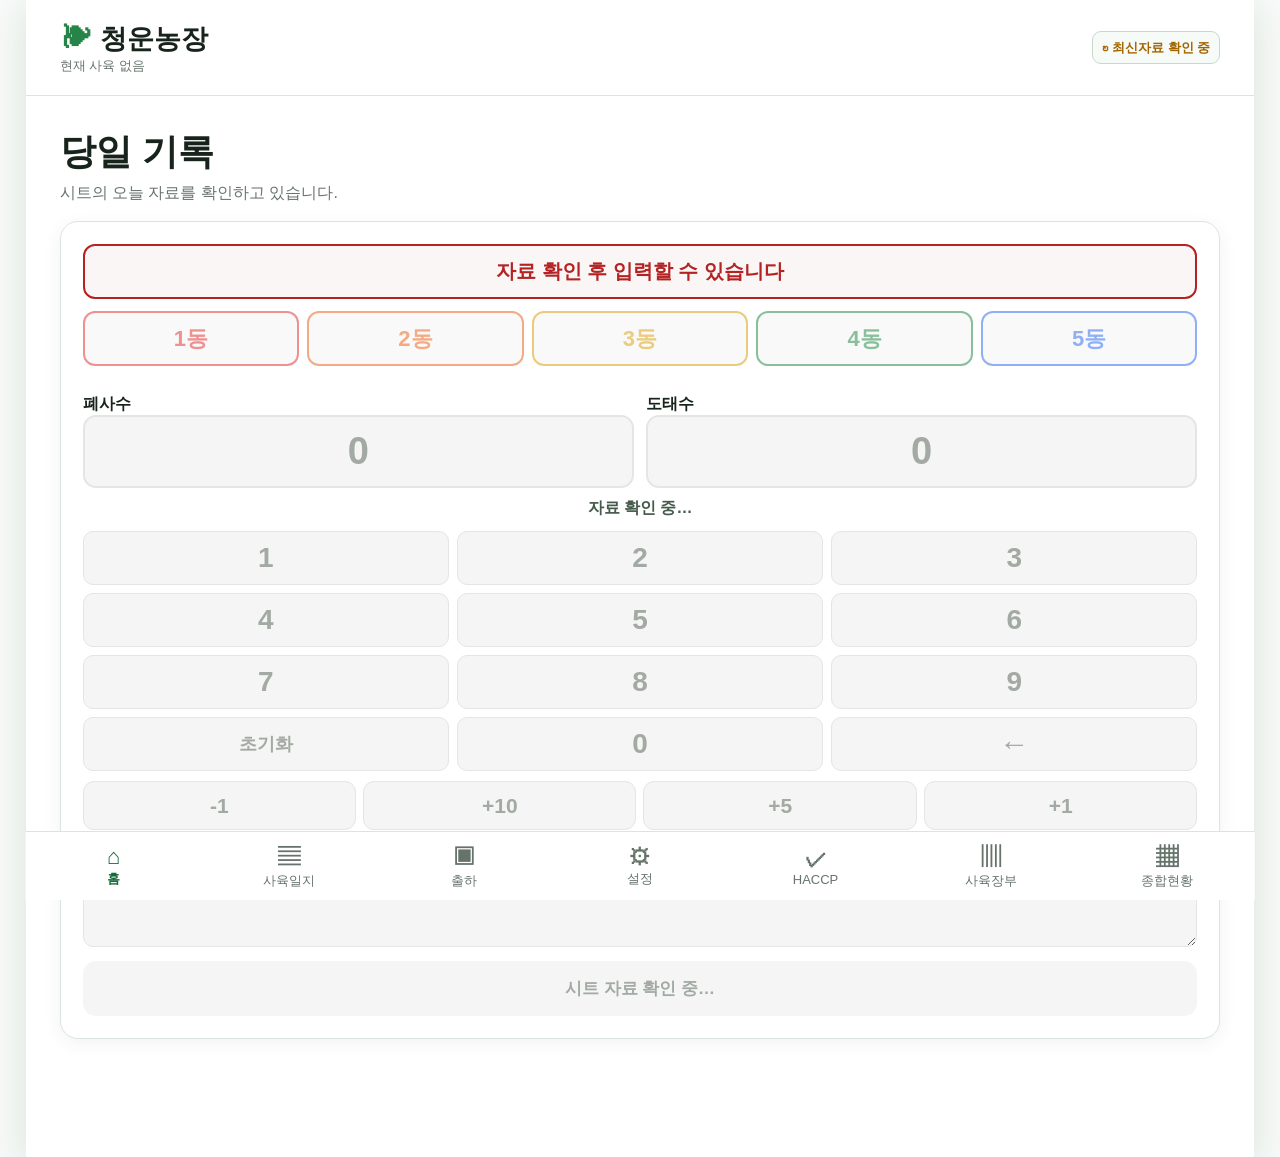
==== commit 153850eb: "v2.8.2: reset overview header immediately on all page and login transitions" ====
--- a/index.html
+++ b/index.html
@@ -139,7 +139,7 @@
 .report-cover header{display:none!important}.report-cover .report-page-body{height:1250px}.report-cover-title{text-align:center;padding:54px 12px 42px;color:#17241b}.report-cover-farm{font-size:40px;font-weight:800;line-height:1.3}.report-cover-title h1{font-size:52px;line-height:1.3;margin:16px 0 22px!important;font-weight:800}.report-cover-title p{font-size:27px;font-weight:700;line-height:1.3;margin:0}.report-cover .overview-farm-grid,.report-cover .overview-entry-grid{grid-template-columns:repeat(4,minmax(0,1fr))}.report-cover .overview-info-cell{min-width:0}.report-cover .overview-info-cell b{overflow-wrap:anywhere}.report-cover .overview-card{margin-bottom:18px!important}.report-cover .overview-card h2{font-size:22px!important}.report-cover .overview-info-cell span{font-size:14px}.report-cover .overview-info-cell b{font-size:16px!important}.report-cover footer{font-size:12px}
 </style><style>.report-cover .overview-board{display:flex;flex-direction:column;height:1238px}.report-cover-title{flex-shrink:0;margin-bottom:auto;padding:82px 12px 42px}.report-cover-farm{font-size:58px}.report-cover-title h1{font-size:76px!important;margin:22px 0 28px!important}.report-cover-title p{font-size:38px}.report-cover .overview-card{flex-shrink:0}.report-cover .overview-card:last-child{margin-bottom:0!important}</style><style>.report-cover .overview-board{align-items:stretch}.report-cover-title{width:100%;align-self:stretch}</style><style>.ha-intro p,.ha-hint{color:#46566a;line-height:1.6}.ha-pickers{display:grid;grid-template-columns:repeat(3,minmax(0,1fr));gap:10px}.ha-pickers label{position:relative;display:flex;align-items:center;justify-content:center;min-height:76px;padding:14px 6px;border:2px dashed #a7b9ca;background:#f4f7fb;border-radius:12px;color:#25405e;font-size:17px;font-weight:800;text-align:center;cursor:pointer;overflow:hidden}.ha-pickers input{position:absolute;inset:0;width:100%;height:100%;opacity:0;cursor:pointer}.ha-pickers label:focus-within{outline:3px solid #3b82f6;outline-offset:2px}.ha-hint,.ha-saved small,.ha-queue-row small{font-size:14px}.ha-queue-row,.ha-saved{display:flex;gap:12px;padding:15px 0;border-bottom:1px solid #dce2e9;align-items:center}.ha-queue-row>div,.ha-saved>div{min-width:0;flex:1}.ha-queue-row b,.ha-saved b{display:block;font-size:18px;overflow-wrap:anywhere;color:#1e293b}.ha-queue-row small,.ha-saved small{display:block;color:#4b5b6d;margin-top:5px;overflow-wrap:anywhere}.ha-queue-row img{width:76px;height:76px;object-fit:contain;border-radius:8px;background:#eff3f6}.ha-file-icon{display:flex;align-items:center;justify-content:center;width:62px;height:64px;flex-shrink:0;background:#eef3f8;border:1px solid #c9d5e3;border-radius:10px;color:#34516f;font-size:15px;font-weight:800}.ha-file-actions{display:flex;gap:8px;flex-wrap:wrap;margin-top:12px}.ha-file-actions a,.ha-file-actions button{display:inline-flex;align-items:center;justify-content:center;min-height:40px;padding:7px 13px;border:1px solid #b8c9dc;border-radius:8px;background:white;text-decoration:none;color:#25405e;font-size:15px;font-weight:800}.ha-file-actions .danger{color:#b12727;border-color:#dfbaba}.ha-section-entry{margin-bottom:18px;text-align:center!important}.ha-record-entry{min-height:40px;font-size:14px}.haccp-record:has(.ha-record-entry){flex-wrap:wrap}.haccp-record:has(.ha-record-entry)>div{flex-basis:65%}#haStatus{white-space:pre-wrap;overflow-wrap:anywhere;font-size:15px}.ha-queue-row .sectionbtn{width:auto;min-width:65px;padding:9px;font-size:14px}.ha-saved{align-items:flex-start}.haccp-page [hidden]{display:none!important}@media(max-width:480px){.ha-pickers{gap:6px}.ha-pickers label{font-size:15px;padding:10px 4px}.ha-saved b{font-size:17px}}
 </style><style>.entry-card .entry-house-prompt{display:block;text-align:center;padding:12px 8px;border:2px solid var(--entry-color,#b42323);border-radius:12px;color:var(--entry-color,#b42323);background:#faf6f6;font-size:20px;font-weight:900;line-height:1.35;margin-bottom:12px}.entry-card .houses{margin-bottom:18px;gap:8px}.entry-card .houses button{font-size:22px;min-height:55px}.entry-card .numbers{gap:12px}.entry-card .numbers .field{font-weight:800;color:#17241b}.entry-card .numbers input{font-size:38px;font-weight:900;min-height:73px;border:2px solid #d6dfd9;border-radius:13px;color:#293b2f;cursor:pointer;box-shadow:none}.entry-card .numbers .entry-active input{border-color:var(--entry-color,#176b3a);background:#f4f8f5;box-shadow:0 0 0 2px color-mix(in srgb,var(--entry-color,#176b3a) 15%,transparent)}.entry-card .numbers input:focus-visible{outline:3px solid #264e7b;outline-offset:2px}.entry-target{text-align:center;font-weight:800;color:#465a4c;font-size:16px;line-height:1.3;margin:0 0 12px;min-height:21px}.entry-numberpad{display:grid;grid-template-columns:repeat(3,minmax(0,1fr));gap:8px;margin-bottom:10px}.entry-numberpad button{min-height:54px;border:1px solid #cdd7d0;border-radius:10px;background:#fff;color:#213e2b;font-size:28px;font-weight:900;touch-action:manipulation}.entry-numberpad button[data-entry-key="clear"]{font-size:18px}.entry-numberpad button[data-entry-key="back"]{font-size:30px}.entry-card .keypad{margin-bottom:18px}.entry-card .keypad button{min-height:49px;font-size:21px;touch-action:manipulation}.entry-card button:disabled,.entry-card input:disabled,.entry-card textarea:disabled{background:#f4f5f4!important;border-color:#e3e6e3!important;color:#a3aaa4!important;cursor:default;box-shadow:none!important;opacity:1}.entry-card .houses button:disabled{border-color:var(--c)!important;color:var(--c)!important;opacity:.5}.entry-card:has(#death:disabled) .entry-target{color:#8c968f}.entry-card textarea{min-height:78px}.entry-card .numbers input{width:100%;min-width:0}@media(max-width:380px){.entry-card .houses{gap:5px}.entry-card .houses button{font-size:19px}.entry-card .entry-house-prompt{font-size:18px}.entry-numberpad{gap:6px}}
-</style><style>.fl-toolbar,.fl-balances{display:grid;grid-template-columns:1fr 1fr;gap:10px;margin-bottom:16px}.fl-toolbar button{margin:0!important}.fl-secondary{width:100%;min-height:46px;margin-top:10px;padding:10px;border:1px solid #bdc8c1;border-radius:10px;background:#fff;color:#22372b;font-size:17px;font-weight:800}.fl-filter{padding:16px}.fl-segments{display:flex;gap:6px;margin-bottom:14px}.fl-segments button{flex:1;min-height:45px;border:1px solid #d6ddd8;border-radius:9px;background:#f6f7f6;color:#33433a;font-size:16px;font-weight:800}.fl-segments button.on,.fl-categories button.on{background:#176b3a;color:white;border-color:#176b3a}.fl-categories{display:grid;grid-template-columns:repeat(3,minmax(0,1fr));gap:8px;margin-bottom:12px}.fl-categories button{min-height:52px;padding:8px 4px;border:1px solid #ced8d1;background:#fff;color:#22372b;border-radius:10px;font-size:17px;font-weight:800;overflow-wrap:anywhere}.fl-meters{display:grid;grid-template-columns:1fr 1fr;gap:8px;margin-bottom:15px}.fl-meters button{min-height:66px;border:1px solid #cbd7ce;border-radius:10px;background:white;padding:9px 5px;color:#25392d}.fl-meters b,.fl-meters small{display:block}.fl-meters b{font-size:17px}.fl-meters small{font-size:12px;margin-top:5px}.fl-meters button.on{border:2px solid #176b3a;background:#f2f8f4}.fl-chips{display:flex;gap:6px;flex-wrap:wrap;margin-bottom:14px}.fl-chips button{border:1px solid #bdcdc3;border-radius:20px;padding:8px 12px;background:#f6f8f7;font-size:15px;color:#263f30}.fl-money{display:flex;align-items:center;border:1px solid #bac8bf;border-radius:11px;background:white;padding:0 12px;gap:7px}.fl-money input{min-width:0;width:100%;font-size:31px!important;font-weight:900;color:#182d21;border:0!important;background:transparent!important;padding:13px 0!important;box-shadow:none!important}.fl-money b{font-size:19px}.fl-form .field{font-size:17px;font-weight:800}.fl-form input,.fl-filter input,.fl-filter select{max-width:100%;min-width:0}.fl-form [hidden]{display:none!important}.fl-form details,.fl-filter details{margin:14px 0}.fl-form summary,.fl-filter summary{font-size:16px;font-weight:700;cursor:pointer;padding:8px 0}.fl-form textarea{margin-top:8px;min-height:78px}.fl-remaining{background:#fff5e7;border:1px solid #efd2a5;border-radius:11px;padding:15px 12px;font-size:19px;font-weight:800;color:#9c510b;margin:12px 0;line-height:1.6}.fl-remaining b{font-size:24px}.fl-kpis{display:grid;grid-template-columns:1fr 1fr;gap:10px;margin:14px 0}.fl-kpis>div{border:1px solid #d3dbd5;border-radius:12px;padding:16px 12px;background:white;min-width:0}.fl-kpis span{font-size:15px;color:#48594f}.fl-kpis b{display:block;font-size:25px;color:#1a3022;margin-top:7px;overflow-wrap:anywhere;font-variant-numeric:tabular-nums}.fl-kpis small{font-size:14px;margin-left:4px}.fl-kpis .fl-net{grid-column:1/-1;background:#f3f6f4}.fl-balances span{padding:14px 8px;background:#f6f7f6;border-radius:9px;font-size:15px}.fl-balances b{display:block;font-size:22px;color:#9c510b;margin-top:7px;overflow-wrap:anywhere}.fl-record{display:flex;align-items:center;justify-content:space-between;gap:12px;width:100%;text-align:left;padding:17px 0;border:0;border-bottom:1px solid #dfe5e0;background:#fff;color:#1e3326;min-width:0}.fl-record>div{min-width:0}.fl-record>div:first-child{flex:1}.fl-record>div:last-child{text-align:right}.fl-record small,.fl-record span,.fl-record b{display:block}.fl-record small{font-size:13px;color:#627168;margin-bottom:5px}.fl-record b{font-size:18px;overflow-wrap:anywhere}.fl-record span{font-size:14px;margin-top:5px;color:#59675e;overflow-wrap:anywhere}.fl-record strong{font-size:20px;white-space:nowrap;font-variant-numeric:tabular-nums}.fl-record .fl-badge{display:inline-block;font-size:13px;font-weight:800;padding:4px 7px;border-radius:6px}.fl-badge.pending{color:#a25309;background:#fff0da}.fl-badge.done{color:#246540;background:#edf5ef}.fl-record .fl-unpaid{color:#a25309;margin-top:6px}.fl-total-row{display:flex;justify-content:space-between;align-items:center;gap:12px;border-bottom:1px solid #e1e6e2;padding:13px 0;font-size:17px}.fl-total-row b{font-size:20px;display:block}.fl-total-row small{display:block;font-size:14px;color:#5b6e62;margin-bottom:5px}.fl-total-row button{padding:8px;border:1px solid #e0bbbb;border-radius:7px;background:white}.fl-void{opacity:.55;text-decoration:line-through}.fl-error{color:#b42323;font-size:15px;white-space:pre-wrap;line-height:1.5}.fl-memo{white-space:pre-wrap;overflow-wrap:anywhere}.fl-info{font-size:14px;color:#596a60}.fl-admin-lock{float:right;padding:7px 11px;border:1px solid #c5d1c8;background:white;border-radius:20px;font-size:13px;color:#405446}section:has(.fl-toolbar) .card h2 small{font-size:13px;color:#637368;font-weight:500}@media(max-width:380px){.fl-money input{font-size:26px!important}.fl-record strong{font-size:17px}.fl-categories button{font-size:15px}.fl-balances b{font-size:19px}}
+</style><style>.fl-toolbar,.fl-balances{display:grid;grid-template-columns:1fr 1fr;gap:10px;margin-bottom:16px}.fl-toolbar button{margin:0!important}.fl-secondary{width:100%;min-height:46px;margin-top:10px;padding:10px;border:1px solid #bdc8c1;border-radius:10px;background:#fff;color:#22372b;font-size:17px;font-weight:800}.fl-filter{padding:16px}.fl-segments{display:flex;gap:6px;margin-bottom:14px}.fl-segments button{flex:1;min-height:45px;border:1px solid #d6ddd8;border-radius:9px;background:#f6f7f6;color:#33433a;font-size:16px;font-weight:800}.fl-segments button.on,.fl-categories button.on{background:#176b3a;color:white;border-color:#176b3a}.fl-categories{display:grid;grid-template-columns:repeat(auto-fit,minmax(108px,1fr));gap:8px;margin-bottom:12px}.fl-categories button{min-height:52px;padding:8px 4px;border:1px solid #ced8d1;background:#fff;color:#22372b;border-radius:10px;font-size:17px;font-weight:800;overflow-wrap:anywhere}.fl-meters{display:grid;grid-template-columns:1fr 1fr;gap:8px;margin-bottom:15px}.fl-meters button{min-height:66px;border:1px solid #cbd7ce;border-radius:10px;background:white;padding:9px 5px;color:#25392d}.fl-meters b,.fl-meters small{display:block}.fl-meters b{font-size:17px}.fl-meters small{font-size:12px;margin-top:5px}.fl-meters button.on{border:2px solid #176b3a;background:#f2f8f4}.fl-chips{display:flex;gap:6px;flex-wrap:wrap;margin-bottom:14px}.fl-chips button{border:1px solid #bdcdc3;border-radius:20px;padding:8px 12px;background:#f6f8f7;font-size:15px;color:#263f30}.fl-money{display:flex;align-items:center;border:1px solid #bac8bf;border-radius:11px;background:white;padding:0 12px;gap:7px}.fl-money input{min-width:0;width:100%;font-size:31px!important;font-weight:900;color:#182d21;border:0!important;background:transparent!important;padding:13px 0!important;box-shadow:none!important}.fl-money b{font-size:19px}.fl-form .field{font-size:17px;font-weight:800}.fl-form input,.fl-filter input,.fl-filter select{max-width:100%;min-width:0}.fl-form [hidden]{display:none!important}.fl-form details,.fl-filter details{margin:14px 0}.fl-form summary,.fl-filter summary{font-size:16px;font-weight:700;cursor:pointer;padding:8px 0}.fl-form textarea{margin-top:8px;min-height:78px}.fl-remaining{background:#fff5e7;border:1px solid #efd2a5;border-radius:11px;padding:15px 12px;font-size:19px;font-weight:800;color:#9c510b;margin:12px 0;line-height:1.6}.fl-remaining b{font-size:24px}.fl-kpis{display:grid;grid-template-columns:1fr 1fr;gap:10px;margin:14px 0}.fl-kpis>div{border:1px solid #d3dbd5;border-radius:12px;padding:16px 12px;background:white;min-width:0}.fl-kpis span{font-size:15px;color:#48594f}.fl-kpis b{display:block;font-size:25px;color:#1a3022;margin-top:7px;overflow-wrap:anywhere;font-variant-numeric:tabular-nums}.fl-kpis small{font-size:14px;margin-left:4px}.fl-kpis .fl-net{grid-column:1/-1;background:#f3f6f4}.fl-balances span{padding:14px 8px;background:#f6f7f6;border-radius:9px;font-size:15px}.fl-balances b{display:block;font-size:22px;color:#9c510b;margin-top:7px;overflow-wrap:anywhere}.fl-record{display:flex;align-items:center;justify-content:space-between;gap:12px;width:100%;text-align:left;padding:17px 0;border:0;border-bottom:1px solid #dfe5e0;background:#fff;color:#1e3326;min-width:0}.fl-record>div{min-width:0}.fl-record>div:first-child{flex:1}.fl-record>div:last-child{text-align:right}.fl-record small,.fl-record span,.fl-record b{display:block}.fl-record small{font-size:13px;color:#627168;margin-bottom:5px}.fl-record b{font-size:18px;overflow-wrap:anywhere}.fl-record span{font-size:14px;margin-top:5px;color:#59675e;overflow-wrap:anywhere}.fl-record strong{font-size:20px;white-space:nowrap;font-variant-numeric:tabular-nums}.fl-record .fl-badge{display:inline-block;font-size:13px;font-weight:800;padding:4px 7px;border-radius:6px}.fl-badge.pending{color:#a25309;background:#fff0da}.fl-badge.done{color:#246540;background:#edf5ef}.fl-record .fl-unpaid{color:#a25309;margin-top:6px}.fl-total-row{display:flex;justify-content:space-between;align-items:center;gap:12px;border-bottom:1px solid #e1e6e2;padding:13px 0;font-size:17px}.fl-total-row b{font-size:20px;display:block}.fl-total-row small{display:block;font-size:14px;color:#5b6e62;margin-bottom:5px}.fl-total-row button{padding:8px;border:1px solid #e0bbbb;border-radius:7px;background:white}.fl-void{opacity:.55;text-decoration:line-through}.fl-error{color:#b42323;font-size:15px;white-space:pre-wrap;line-height:1.5}.fl-memo{white-space:pre-wrap;overflow-wrap:anywhere}.fl-info{font-size:14px;color:#596a60}.fl-admin-lock{float:right;padding:7px 11px;border:1px solid #c5d1c8;background:white;border-radius:20px;font-size:13px;color:#405446}section:has(.fl-toolbar) .card h2 small{font-size:13px;color:#637368;font-weight:500}@media(max-width:380px){.fl-money input{font-size:26px!important}.fl-record strong{font-size:17px}.fl-categories button{font-size:15px}.fl-balances b{font-size:19px}}
 
 .fl-form .grid2,.fl-filter .grid2{grid-template-columns:repeat(2,minmax(0,1fr))}.fl-form .grid2 .field,.fl-filter .grid2 .field{min-width:0}.fl-form input,.fl-filter input,.fl-filter select{width:100%;box-sizing:border-box}nav{grid-template-columns:repeat(7,minmax(0,1fr))}nav button{padding-left:1px;padding-right:1px}@media(max-width:759px){nav button{font-size:11px}}
 
@@ -147,7 +147,7 @@
 .fl-small-actions{display:flex;gap:8px;margin:-3px 0 15px}.fl-small-actions button,.fl-link{border:1px solid #c9d3cc;background:#fff;border-radius:8px;padding:8px 12px;color:#365441;font-size:15px}.fl-party-add{border:1px solid #c9d8cd;border-radius:12px;padding:14px;margin-top:12px;background:#f7f9f8}.fl-party-total{border:1px solid #dce4df;background:#f5f8f6;border-radius:11px;padding:12px;margin:14px 0;line-height:1.6}.fl-party-total>b,.fl-party-total>span{display:block}.fl-party-total strong{font-size:22px;color:#9c510b}.fl-check{display:flex;align-items:center;gap:10px;font-size:17px}.fl-check input{width:22px;height:22px}.fl-restore{border:1px solid #b7cbbd;border-radius:8px;padding:8px;color:#176b3a;background:white}.fl-form #flAllParties{margin-bottom:0}.fl-form #flAllParties summary{font-size:14px}.fl-form #flNewParty{margin-bottom:12px}#flNewPartyBox[hidden]{display:none!important}
 </style></head><body translate="no" class="notranslate"><div class="app"><header><div><b id="farmTitle">청운농장</b><small id="ageTitle">사육 준비</small></div><b id="overviewTitle" class="overview-title">사육종합현황</b><div><span id="overviewDate" class="overview-date"></span><span id="sync" title="눌러서 최신자료 받기">↻ 최신자료 받기</span></div></header><main id="view"></main><nav id="nav"></nav></div><div id="busy" class="busy hidden"><div id="busyText">처리 중...</div></div>
 <script>
-const VERSION='2.8.0',C=['#dc2626','#ea580c','#d99a00','#16803a','#2563eb'],ITEMS=['사료 공급','급수 상태','환기 상태','온도·습도','계군 건강상태','깔짚·바닥','폐사체 처리','출입·소독 관리','시설·전기'];
+const VERSION='2.8.2',C=['#dc2626','#ea580c','#d99a00','#16803a','#2563eb'],ITEMS=['사료 공급','급수 상태','환기 상태','온도·습도','계군 건강상태','깔짚·바닥','폐사체 처리','출입·소독 관리','시설·전기'];
 const $=s=>document.querySelector(s),fmt=n=>Number(n||0).toLocaleString('ko-KR'),esc=s=>String(s??'').replace(/[&<>"']/g,c=>({'&':'&amp;','<':'&lt;','>':'&gt;','"':'&quot;',"'":'&#39;'}[c])),today=()=>{const d=new Date();return d.getFullYear()+'-'+String(d.getMonth()+1).padStart(2,'0')+'-'+String(d.getDate()).padStart(2,'0')},uid=()=>crypto.randomUUID?crypto.randomUUID():Date.now()+'-'+Math.random();
 function timeText(v){if(!v)return'-';const d=new Date(v);return isNaN(d)?'-':d.toLocaleTimeString('ko-KR',{hour:'numeric',minute:'2-digit'})}
 function dateTimeText(date,time){const d=String(date||'').slice(0,10),t=timeText(time);return(d?d.slice(5):'-')+(t!=='-'?' · '+t:'')}
@@ -165,9 +165,10 @@
 function current(){return(data['현재회차']||[])[0]||null}function placement(){const f=current();return f?String(f['입추일']).slice(0,10):''}function ageAt(date=today()){if(!placement())return 0;return Math.max(1,Math.floor((new Date(date+'T12:00:00')-new Date(placement()+'T12:00:00'))/86400000)+1)}function dateAt(age){const d=new Date(placement()+'T12:00:00');d.setDate(d.getDate()+age-1);return d.getFullYear()+'-'+String(d.getMonth()+1).padStart(2,'0')+'-'+String(d.getDate()).padStart(2,'0')}
 async function pull(show=true,pageName=tab){if(['ship','settings','haccp','ledger'].includes(pageName)&&!admin)return protectedLoginView(pageName);if(pageName==='ledger')return ledgerView();const seq=++loadSeq;if(show)$('#sync').textContent='↻ 최신자료 확인 중';try{const r=await api({action:'pull',page:pageName,password:['ship','settings','haccp'].includes(pageName)?admin:''});if(seq!==loadSeq)return;if(!r.ok)throw Error(r.error);data=Object.assign({},data,r.data||{});$('#sync').textContent='↻ 최신자료 받기\n'+checkedTime()+' 확인 · v'+VERSION;$('#sync').style.color='#176b3a';render()}catch(e){if(seq!==loadSeq)return;$('#sync').textContent='↻ 다시 시도\n동기화 실패';$('#sync').style.color='#c62828';if(pageName==='haccp'&&!admin)haccpLoginView()}}
 async function save(sheet,row,msg='저장 중...'){loading(msg);try{const protectedSheet=['소독방역','약품기록','교육기록','출하기록'].includes(sheet),r=await api({action:'save',sheet,row,password:protectedSheet?admin:''});if(!r.ok)throw Error(r.error);const list=data[sheet]||(data[sheet]=[]),i=list.findIndex(x=>String(x.id)===String(r.id));if(i>=0)list[i]=r.row||row;else list.push(r.row||row);$('#sync').textContent='↻ 최신자료 받기\n'+checkedTime()+' 저장 · v'+VERSION;$('#sync').style.color='#176b3a';return true}catch(e){alert('저장 실패: '+e.message);return false}finally{loading('',false)}}async function del(sheet,id){loading('삭제 중...');try{const protectedSheet=['소독방역','약품기록','교육기록','출하기록'].includes(sheet),r=await api({action:'delete',sheet,id,password:protectedSheet?admin:''});if(!r.ok)throw Error(r.error);await pull(false)}catch(e){alert('삭제 실패: '+e.message)}finally{loading('',false)}}
-const nav=[['home','⌂','홈'],['journal','▤','사육일지'],['ship','▣','출하'],['settings','⚙','설정'],['haccp','✓','HACCP'],['ledger','▥','사육장부'],['overview','▦','종합현황']];function pageLabel(name){const x=nav.find(v=>v[0]===name);return x?x[2]+' 자료':'최신자료'}async function openTab(name){if(name===tab&&busy)return;if(tab==='overview'&&name!=='overview')stopOverviewRefresh();tab=name;house=0;if(['ship','settings','haccp','ledger'].includes(name)&&!admin){protectedLoginView(name);return}if(name==='ledger'){await ledgerView();return}page(pageLabel(name).replace(' 자료',''),'최신자료를 불러오고 있습니다.','<div class="card empty">자료 불러오는 중…</div>');await pull(true,name)}function drawNav(){$('#nav').innerHTML=nav.map(x=>`<button data-tab="${x[0]}" class="${tab===x[0]?'on':''}"><b>${x[1]}</b>${x[2]}</button>`).join('');document.querySelectorAll('[data-tab]').forEach(b=>b.onclick=()=>openTab(b.dataset.tab))}
-function page(title,sub,html){$('#view').innerHTML=`<section class="page">${admin&&['ship','settings','haccp','ledger'].includes(tab)?'<button id="flLockAdmin" class="fl-admin-lock">잠그기</button>':''}<h1>${title}</h1>${sub?'<p class="sub">'+sub+'</p>':''}${html}</section>`;drawNav();if($('#flLockAdmin'))$('#flLockAdmin').onclick=flLock}
-function render(){if(['ship','settings','haccp','ledger'].includes(tab)&&!admin)return protectedLoginView(tab);const f=current(),isOverview=tab==='overview';$('.app').classList.toggle('overview-mode',isOverview);$('#farmTitle').textContent=(data['농장정보']&&data['농장정보'][0]&&data['농장정보'][0]['농장명'])||'청운농장';$('#ageTitle').textContent=f?(isOverview?'현재 '+ageAt()+'일령':'입추 '+placement()+' · '+ageAt()+'일령'):'현재 사육 없음';$('#overviewDate').innerHTML=isOverview&&f?'입추일<b>'+placement()+'</b>':'';({home:homeView,journal:journalView,ship:shipView,settings:settingsView,haccp:haccpView,ledger:ledgerView,overview:overviewView}[tab]||homeView)()}
+const nav=[['home','⌂','홈'],['journal','▤','사육일지'],['ship','▣','출하'],['settings','⚙','설정'],['haccp','✓','HACCP'],['ledger','▥','사육장부'],['overview','▦','종합현황']];function pageLabel(name){const x=nav.find(v=>v[0]===name);return x?x[2]+' 자료':'최신자료'}async function openTab(name,trackHistory=true){if(name===tab&&busy)return;if(name!==tab&&trackHistory&&window.history&&window.history.pushState)window.history.pushState({cheongunFarmBack:true,tab:name},'',location.href);if(tab==='overview'&&name!=='overview')stopOverviewRefresh();tab=name;house=0;syncPageHeader();if(['ship','settings','haccp','ledger'].includes(name)&&!admin){protectedLoginView(name);return}if(name==='ledger'){await ledgerView();return}page(pageLabel(name).replace(' 자료',''),'최신자료를 불러오고 있습니다.','<div class="card empty">자료 불러오는 중…</div>');await pull(true,name)}function setupAppBackNavigation(){if(!window.history||!window.history.pushState)return;window.history.replaceState({cheongunFarmBack:true,tab:'home',exitGuard:true},'',location.href);window.history.pushState({cheongunFarmBack:true,tab:'home',sentinel:true},'',location.href);window.addEventListener('popstate',event=>{const state=event.state;if(state&&state.cheongunFarmBack){if(state.tab!==tab){openTab(state.tab,false);return}if(state.exitGuard&&tab==='home'){if(window.confirm('정말 앱을 종료하시겠습니까?'))window.history.back();else window.history.pushState({cheongunFarmBack:true,tab:'home',sentinel:true},'',location.href)}return}if(tab==='home'){if(window.confirm('정말 앱을 종료하시겠습니까?'))window.history.back();else window.history.pushState({cheongunFarmBack:true,tab:'home',sentinel:true},'',location.href)}else openTab('home',false)})}function drawNav(){$('#nav').innerHTML=nav.map(x=>`<button data-tab="${x[0]}" class="${tab===x[0]?'on':''}"><b>${x[1]}</b>${x[2]}</button>`).join('');document.querySelectorAll('[data-tab]').forEach(b=>b.onclick=()=>openTab(b.dataset.tab))}
+function page(title,sub,html){syncPageHeader();$('#view').innerHTML=`<section class="page">${admin&&['ship','settings','haccp','ledger'].includes(tab)?'<button id="flLockAdmin" class="fl-admin-lock">잠그기</button>':''}<h1>${title}</h1>${sub?'<p class="sub">'+sub+'</p>':''}${html}</section>`;drawNav();if($('#flLockAdmin'))$('#flLockAdmin').onclick=flLock}
+function syncPageHeader(){const f=current(),isOverview=tab==='overview';$('.app').classList.toggle('overview-mode',isOverview);$('#farmTitle').textContent=(data['농장정보']&&data['농장정보'][0]&&data['농장정보'][0]['농장명'])||'청운농장';$('#ageTitle').textContent=f?(isOverview?'현재 '+ageAt()+'일령':'입추 '+placement()+' · '+ageAt()+'일령'):'현재 사육 없음';$('#overviewDate').innerHTML=isOverview&&f?'입추일<b>'+placement()+'</b>':''}
+function render(){syncPageHeader();if(['ship','settings','haccp','ledger'].includes(tab)&&!admin)return protectedLoginView(tab);({home:homeView,journal:journalView,ship:shipView,settings:settingsView,haccp:haccpView,ledger:ledgerView,overview:overviewView}[tab]||homeView)()}
 function houseButtons(selected=house){return`<div class="houses">${[1,2,3,4,5].map(h=>`<button data-house="${h}" class="${selected===h?'on':''}" style="--c:${C[h-1]}">${h}동</button>`).join('')}</div>`}
 function entryDigitKeys(disabled=false){return '<div class="entry-numberpad" role="group" aria-label="수량 숫자 키패드">'+['1','2','3','4','5','6','7','8','9','clear','0','back'].map(k=>'<button type="button" data-entry-key="'+k+'" '+(disabled?'disabled':'')+(k==='clear'?' aria-label="선택한 항목 입력값 초기화"':k==='back'?' aria-label="한 자리 지우기"':'')+'>'+(k==='clear'?'초기화':k==='back'?'←':k)+'</button>').join('')+'</div>'}
 function entryNextValue(value,key){const old=Number(value||0);let n;if(/^\d$/.test(String(key)))n=Number((old===0?'':String(old))+key);else if(key==='clear')n=0;else if(key==='back')n=Number(String(old).slice(0,-1)||0);else if(/^add:-?\d+$/.test(key))n=Math.max(0,old+Number(key.slice(4)));else return null;return Number.isSafeInteger(n)&&n>=0?n:null}
@@ -450,17 +451,18 @@
 function flAccept(r){if(r.parties)flParties=r.parties;if(r.entry)flMerge(r.entry)}
 function flPartyBalancesHtml(){const ids=[...new Set(flEntries.filter(e=>!e.voided&&e.partyId&&flBalance(e)>0).map(e=>e.partyId))];return ids.map(id=>{const out=flPartyBalance(id,'expense'),inc=flPartyBalance(id,'income');return`<button class="fl-record" data-fl-party-ledger="${esc(id)}"><b>${esc(flParties.find(p=>p.id===id)?.name||'기존 거래처')}</b><div>${out?`<span class="fl-unpaid">미지급금 ${fmt(out)}원</span>`:''}${inc?`<span>미수금 ${fmt(inc)}원</span>`:''}</div></button>`}).join('')||'<p class="empty">거래처별 남은 금액이 없습니다.</p>'}
 function flPartyOutstanding(id,kind){if(!admin)return protectedLoginView('ledger');const party=flParties.find(p=>p.id===id),rows=flForParty(id,kind).filter(e=>flBalance(e)>0);page('거래처 잔액',party?.name||'기존 거래처',`<div class="card"><div class="fl-balances"><span>미지급금<b>${fmt(flPartyBalance(id,'expense'))}원</b></span><span>미수금<b>${fmt(flPartyBalance(id,'income'))}원</b></span></div><h2>어떤 거래의 잔금을 처리할까요?</h2>${rows.sort((a,b)=>a.date.localeCompare(b.date)).map(flCard).join('')||'<p class="empty">남은 금액이 없습니다.</p>'}</div><button id="flBackList" class="fl-secondary">장부 목록</button>`);flBindRecords();$('#flBackList').onclick=flListView}
-function flCancelledView(){if(!admin)return protectedLoginView('ledger');const rows=flEntries.filter(e=>e.voided);page('취소한 거래','취소 내역은 합계에서 제외되며 복구할 수 있습니다.',`<div class="card">${rows.sort((a,b)=>String(b.voidedAt||b.updatedAt).localeCompare(String(a.voidedAt||a.updatedAt))).map(flCard).join('')||'<p class="empty">취소한 거래가 없습니다.</p>'}</div><button id="flBackList" class="fl-secondary">장부 목록</button>`);flBindRecords();$('#flBackList').onclick=flListView}
+function flCancelledView(){if(!admin)return protectedLoginView('ledger');const rows=flEntries.filter(e=>e.voided);page('취소한 거래','취소 내역은 합계에서 제외되며, 삭제하면 연결된 입출금 내역과 함께 복구할 수 없습니다.',`<div class="card">${rows.sort((a,b)=>String(b.voidedAt||b.updatedAt).localeCompare(String(a.voidedAt||a.updatedAt))).map(e=>`<div style="margin:10px 0">${flCard(e)}<button type="button" data-fl-delete-cancelled="${esc(e.id)}" class="fl-secondary danger" style="color:#a62020">취소 거래 영구 삭제</button></div>`).join('')||'<p class="empty">취소한 거래가 없습니다.</p>'}</div><button id="flBackList" class="fl-secondary">장부 목록</button>`);flBindRecords();document.querySelectorAll('[data-fl-delete-cancelled]').forEach(b=>b.onclick=()=>flDeleteCancelled(b.dataset.flDeleteCancelled));$('#flBackList').onclick=flListView}
+async function flDeleteCancelled(id){if(flFormBusy)return;const e=flEntries.find(x=>x.id===id);if(!e)return flCancelledView();if(!e.voided)return alert('취소한 거래만 삭제할 수 있습니다.');if(!confirm('취소한 거래와 연결된 입출금 내역을 영구 삭제할까요? 삭제 후에는 복구할 수 없습니다.'))return;flFormBusy=true;loading('취소 거래 삭제 중...');try{const r=await api({action:'ledgerDeleteCancelled',id,expected:e.revision,opId:uid(),password:admin});if(!r.ok)throw Error(r.error||'취소 거래를 삭제하지 못했습니다.');flEntries=flEntries.filter(x=>x.id!==id);if(r.parties)flParties=r.parties;flCancelledView();toast('취소한 거래를 영구 삭제했습니다.')}catch(err){alert('삭제 실패: '+err.message);await ledgerView()}finally{flFormBusy=false;loading('',false)}}
 function flPartyManageView(){if(!admin)return protectedLoginView('ledger');page('거래처 관리','이름을 바꿔도 기존 거래와 잔액은 연결됩니다.',`<div class="card">${flParties.map(p=>`<button class="fl-record" data-fl-edit-party="${esc(p.id)}"><div><b>${esc(p.name)}</b><small>${p.hidden?'숨김':'사용 중'}</small></div><span>수정 ›</span></button>`).join('')||'<p class="empty">지출·수입 입력에서 새 거래처를 추가해주세요.</p>'}</div><button id="flBackList" class="fl-secondary">장부 목록</button>`);document.querySelectorAll('[data-fl-edit-party]').forEach(b=>b.onclick=()=>flPartyEditForm(flParties.find(p=>p.id===b.dataset.flEditParty)));$('#flBackList').onclick=flListView}
 function flPartyEditForm(p){if(!admin)return protectedLoginView('ledger');let pending=null;page('거래처 수정','',`<div class="card fl-form"><label class="field">거래처 이름<input id="flPartyEditName" maxlength="80" value="${esc(p.name)}"></label><label class="fl-check"><input id="flPartyHidden" type="checkbox" ${p.hidden?'checked':''}> 선택 목록에서 숨기기</label><p class="fl-info">숨겨도 기존 거래와 미지급금은 남습니다.</p><p id="flFormError" class="fl-error" role="alert"></p><button id="flPartyEditSave" class="save">수정 저장</button><button id="flPartyEditBack" class="fl-secondary">돌아가기</button></div>`);$('#flPartyEditBack').onclick=ledgerView;$('#flPartyEditSave').onclick=async()=>{if(flFormBusy)return;try{if(!pending){const name=$('#flPartyEditName').value.trim();if(!name)throw Error('거래처 이름을 입력해주세요.');pending={action:'ledgerPartySave',party:{id:p.id,name,hidden:$('#flPartyHidden').checked,scopes:p.scopes},expected:p.revision,opId:uid()}}flFormBusy=true;loading('거래처 수정 중...');const r=await api({...pending,password:admin});if(!r.ok)throw Error(r.error);flAccept(r);loading('',false);flPartyManageView()}catch(e){$('#flFormError').textContent=e.message;if(pending){$('#flPartyEditName').disabled=true;$('#flPartyHidden').disabled=true;$('#flPartyEditSave').textContent='동일 내용 다시 저장'}}finally{flFormBusy=false;loading('',false)}}}
 function flEntryForm(kind='expense',old=null){
  if(!admin)return protectedLoginView('ledger');const income=kind==='income',cats=flCategories(kind),id=old?.id||uid(),paymentId=uid();let category=old?.category||cats[0],status='full',partyId=old?.partyId||'',meter=old?.meter||FL_METERS[0][1],choice='',pending=null,partyPending=null;
- page('사육장부 · '+(old?'거래 수정':income?'수입 입력':'지출 입력'),'',`<div class="card fl-form"><label class="field">항목 선택</label><div id="flCategoryButtons" class="fl-categories"></div><details id="flMore"><summary>더보기 · 항목 추가</summary><div id="flExtraCats" class="fl-categories"></div><button id="flCustomCategory" class="fl-secondary">＋ 항목 직접 추가</button></details><section id="flMeterSection"><label class="field">전기 명세서</label><div class="fl-meters">${FL_METERS.map(([label,no])=>`<button type="button" data-fl-meter="${no}" class="${meter===no?'on':''}"><b>${label}</b><small>${no}</small></button>`).join('')}</div><details ${old?.usage?'open':''}><summary>사용량 입력 · 선택</summary><label class="field">사용량(kWh)<input id="flUsage" type="number" min="0" step="any" value="${esc(old?.usage||'')}"></label></details></section><label class="field">거래처 선택</label><div id="flPartyButtons" class="fl-chips"></div><details id="flAllParties"><summary>다른 항목의 거래처 선택</summary><div id="flAllPartyButtons" class="fl-chips"></div></details><button id="flNewParty" class="fl-secondary">＋ 새 거래처</button><div id="flNewPartyBox" class="fl-party-add" hidden><label class="field">새 거래처 이름<input id="flNewPartyName" maxlength="80" placeholder="처음 거래할 때 한 번만 입력"></label><div id="flPartySuggestions" class="fl-chips"></div><p id="flPartyError" class="fl-error" role="alert"></p><button id="flSaveParty" class="fl-secondary">거래처 등록·선택</button><button id="flCancelParty" class="fl-link">접기</button></div><div id="flPartyBalancePanel"></div>${old?`<details><summary>기존 등록 정보 · ${old.date}</summary><p>등록일 ${old.date}${old.billMonth?' · '+esc(old.billMonth)+'월분':''}</p><p class="fl-info">기존 날짜는 유지됩니다. 지출·수입 날짜를 고치려면 해당 이력을 취소한 뒤 다시 입력해주세요.</p></details>`:`<label class="field">${income?'수령 상태':'지급 상태'}</label><div class="fl-segments">${[['full',income?'전액 수령':'전액 지급'],['partial',income?'일부 수령':'일부 지급'],['none',income?'미수령':'미지급']].map(([v,t])=>`<button type="button" data-fl-status="${v}" class="${v==='full'?'on':''}">${t}</button>`).join('')}</div><label class="field"><span id="flDateLabel">${income?'수입일':'지출일'}</span><input id="flDate" type="date" value="${today()}"></label>`}<label class="field" id="flBillMonthWrap">몇 월분<input id="flBillMonth" type="month" value="${old?.billMonth||today().slice(0,7)}"></label>${flAmountInput('flAmount',old?.amount||0,old?'총 거래금액':income?'수입금액':'지출금액')}<div id="flPartial" hidden>${flAmountInput('flPaidAmount',0,income?'이번 수입액':'이번 지출액')}</div><div id="flRemaining" class="fl-remaining" hidden></div><details ${old?.memo?'open':''}><summary>메모 추가</summary><textarea id="flMemo" maxlength="1000">${esc(old?.memo||'')}</textarea></details><p id="flFormError" class="fl-error" role="alert"></p><button id="flSaveEntry" class="save">${old?'수정 저장':income?'수입 저장':'지출 저장'}</button><button id="flFormBack" class="fl-secondary">돌아가기</button></div>`);flBindMoney();
+ page('사육장부 · '+(old?'거래 수정':income?'수입 입력':'지출 입력'),'',`<div class="card fl-form"><label class="field">항목 선택</label><div id="flCategoryButtons" class="fl-categories"></div><button id="flCustomCategory" class="fl-secondary">＋ 항목 직접 추가</button><section id="flMeterSection"><label class="field">전기 명세서</label><div class="fl-meters">${FL_METERS.map(([label,no])=>`<button type="button" data-fl-meter="${no}" class="${meter===no?'on':''}"><b>${label}</b><small>${no}</small></button>`).join('')}</div><details ${old?.usage?'open':''}><summary>사용량 입력 · 선택</summary><label class="field">사용량(kWh)<input id="flUsage" type="number" min="0" step="any" value="${esc(old?.usage||'')}"></label></details></section><label class="field">거래처 선택</label><div id="flPartyButtons" class="fl-chips"></div><details id="flAllParties"><summary>다른 항목의 거래처 선택</summary><div id="flAllPartyButtons" class="fl-chips"></div></details><button id="flNewParty" class="fl-secondary">＋ 새 거래처</button><div id="flNewPartyBox" class="fl-party-add" hidden><label class="field">새 거래처 이름<input id="flNewPartyName" maxlength="80" placeholder="처음 거래할 때 한 번만 입력"></label><div id="flPartySuggestions" class="fl-chips"></div><p id="flPartyError" class="fl-error" role="alert"></p><button id="flSaveParty" class="fl-secondary">거래처 등록·선택</button><button id="flCancelParty" class="fl-link">접기</button></div><div id="flPartyBalancePanel"></div>${old?`<details><summary>기존 등록 정보 · ${old.date}</summary><p>등록일 ${old.date}${old.billMonth?' · '+esc(old.billMonth)+'월분':''}</p><p class="fl-info">기존 날짜는 유지됩니다. 지출·수입 날짜를 고치려면 해당 이력을 취소한 뒤 다시 입력해주세요.</p></details>`:`<label class="field">${income?'수령 상태':'지급 상태'}</label><div class="fl-segments">${[['full',income?'전액 수령':'전액 지급'],['partial',income?'일부 수령':'일부 지급'],['none',income?'미수령':'미지급']].map(([v,t])=>`<button type="button" data-fl-status="${v}" class="${v==='full'?'on':''}">${t}</button>`).join('')}</div><label class="field"><span id="flDateLabel">${income?'수입일':'지출일'}</span><input id="flDate" type="date" value="${today()}"></label>`}<label class="field" id="flBillMonthWrap">몇 월분<input id="flBillMonth" type="month" value="${old?.billMonth||today().slice(0,7)}"></label>${flAmountInput('flAmount',old?.amount||0,old?'총 거래금액':income?'수입금액':'지출금액')}<div id="flPartial" hidden>${flAmountInput('flPaidAmount',0,income?'이번 수입액':'이번 지출액')}</div><div id="flRemaining" class="fl-remaining" hidden></div><details ${old?.memo?'open':''}><summary>메모 추가</summary><textarea id="flMemo" maxlength="1000">${esc(old?.memo||'')}</textarea></details><p id="flFormError" class="fl-error" role="alert"></p><button id="flSaveEntry" class="save">${old?'수정 저장':income?'수입 저장':'지출 저장'}</button><button id="flFormBack" class="fl-secondary">돌아가기</button></div>`);flBindMoney();
  const balancePanel=()=>{const p=flParties.find(p=>p.id===partyId),rows=flForParty(partyId,kind),balance=p?flPartyBalance(partyId,kind):0;$('#flPartyBalancePanel').innerHTML=p?`<div class="fl-party-total"><b>${esc(p.name)}</b><span>${income?'전체 미수금':'전체 미지급금'} <strong>${fmt(balance)}원</strong></span></div>${balance>0&&!old?`<p class="fl-info">기존 잔금을 내는 건지 새 거래인지 선택해주세요.</p><div class="fl-segments"><button id="flChooseNew" class="${choice==='new'?'on':''}">새 거래 입력</button><button id="flChooseExisting">${income?'기존 미수금 수령':'기존 미지급금 지급'}</button></div>`:''}`:'';if($('#flChooseNew'))$('#flChooseNew').onclick=()=>{choice='new';balancePanel()};if($('#flChooseExisting'))$('#flChooseExisting').onclick=()=>flPartyOutstanding(partyId,kind)};
  const selectParty=id=>{const p=flParties.find(p=>p.id===id);if(id&&(!p||p.hidden)&&id!==old?.partyId)return;partyId=id;choice='';partyPending=null;$('#flNewPartyName').disabled=false;$('#flNewPartyName').value='';$('#flSaveParty').textContent='거래처 등록·선택';$('#flPartyError').textContent='';$('#flNewPartyBox').hidden=true;paintParties(false)};
  const paintParties=(auto=true)=>{const available=flParties.filter(p=>!p.hidden&&(p.scopes||[]).includes(kind+':'+category)),chosen=flParties.find(p=>p.id===partyId);if(auto&&(!old||partyId!==old.partyId)&&!available.some(p=>p.id===partyId)){partyId=available.length===1?available[0].id:'';choice=''}if(chosen?.hidden&&old?.partyId===chosen.id&&!available.some(p=>p.id===chosen.id))available.push(chosen);const button=p=>`<button type="button" data-fl-pick-party="${esc(p.id)}" class="${partyId===p.id?'on':''}">${esc(p.name)}${p.hidden?' (숨김)':''}</button>`;$('#flPartyButtons').innerHTML=available.map(button).join('')+`<button type="button" data-fl-no-party class="${!partyId?'on':''}">일회성 · 거래처 없음</button>`;$('#flAllPartyButtons').innerHTML=flParties.filter(p=>!p.hidden&&!available.some(x=>x.id===p.id)).map(button).join('');document.querySelectorAll('[data-fl-pick-party]').forEach(b=>b.onclick=()=>selectParty(b.dataset.flPickParty));$('[data-fl-no-party]').onclick=()=>selectParty('');balancePanel()};
- const paintCats=()=>{const html=c=>`<button type="button" data-fl-category="${esc(c)}" class="${category===c?'on':''}">${esc(c)}</button>`;$('#flCategoryButtons').innerHTML=cats.slice(0,income?2:6).map(html).join('');$('#flExtraCats').innerHTML=cats.slice(income?2:6).map(html).join('');$('#flMeterSection').hidden=income||category!=='전기요금';$('#flBillMonthWrap').hidden=income||!['전기요금','통신비','수도요금'].includes(category);document.querySelectorAll('[data-fl-category]').forEach(b=>b.onclick=()=>{category=b.dataset.flCategory;paintCats()});paintParties()};paintCats();
- $('#flCustomCategory').onclick=()=>{const name=prompt('추가할 항목 이름');if(name?.trim()){category=name.trim().slice(0,40);if(!cats.includes(category))cats.push(category);paintCats();$('#flMore').open=true}};document.querySelectorAll('[data-fl-meter]').forEach(b=>b.onclick=()=>{meter=b.dataset.flMeter;document.querySelectorAll('[data-fl-meter]').forEach(x=>x.classList.toggle('on',x===b))});
+ const paintCats=()=>{const html=c=>`<button type="button" data-fl-category="${esc(c)}" class="${category===c?'on':''}">${esc(c)}</button>`;$('#flCategoryButtons').innerHTML=cats.map(html).join('');$('#flMeterSection').hidden=income||category!=='전기요금';$('#flBillMonthWrap').hidden=income||!['전기요금','통신비','수도요금'].includes(category);document.querySelectorAll('[data-fl-category]').forEach(b=>b.onclick=()=>{category=b.dataset.flCategory;paintCats()});paintParties()};paintCats();
+ $('#flCustomCategory').onclick=()=>{const name=prompt('추가할 항목 이름');if(name?.trim()){category=name.trim().slice(0,40);if(!cats.includes(category))cats.push(category);paintCats()}};document.querySelectorAll('[data-fl-meter]').forEach(b=>b.onclick=()=>{meter=b.dataset.flMeter;document.querySelectorAll('[data-fl-meter]').forEach(x=>x.classList.toggle('on',x===b))});
  const suggest=()=>{const name=$('#flNewPartyName').value,matched=flParties.filter(p=>[p.name].concat(p.aliases||[]).some(n=>flSimilar(name,n)));$('#flPartySuggestions').innerHTML=matched.map(p=>`<button type="button" data-fl-suggest="${esc(p.id)}">기존: ${esc(p.name)}${p.hidden?' (숨김)':''}</button>`).join('');document.querySelectorAll('[data-fl-suggest]').forEach(b=>b.onclick=()=>{const p=flParties.find(p=>p.id===b.dataset.flSuggest);if(p.hidden){$('#flPartyError').textContent='숨긴 거래처입니다. 거래처 관리에서 숨김을 해제해주세요.';return}selectParty(p.id)})};
  $('#flNewParty').onclick=()=>{$('#flNewPartyBox').hidden=false};$('#flCancelParty').onclick=()=>{$('#flNewPartyBox').hidden=true};$('#flNewPartyName').oninput=suggest;
  $('#flSaveParty').onclick=async()=>{if(flFormBusy)return;try{if(!partyPending){const name=$('#flNewPartyName').value.trim();if(!name)throw Error('거래처 이름을 입력해주세요.');const exact=flParties.find(p=>[p.name].concat(p.aliases||[]).some(n=>flNorm(n)===flNorm(name)));if(exact){if(exact.hidden)throw Error('숨긴 거래처입니다. 거래처 관리에서 숨김을 해제해주세요.');selectParty(exact.id);return}const similar=flParties.filter(p=>flSimilar(name,p.name));if(similar.length&&!confirm('비슷한 이름의 거래처가 있습니다: '+similar.map(p=>p.name).join(', ')+'\n서로 다른 거래처가 맞으면 추가해주세요.'))return;partyPending={action:'ledgerPartySave',party:{id:uid(),name,scopes:[kind+':'+category],hidden:false},expected:0,opId:uid()}}flFormBusy=true;loading('거래처 등록 중...');const r=await api({...partyPending,password:admin});if(!r.ok){if(r.existingPartyId){const fresh=await api({action:'ledgerList',password:admin});if(fresh.ok&&fresh.ledgerVersion===2){flParties=fresh.parties;flEntries=fresh.entries;const existing=flParties.find(p=>p.id===r.existingPartyId);if(existing&&!existing.hidden){selectParty(existing.id);return}}}throw Error(r.error)}flAccept(r);selectParty(r.party.id)}catch(e){$('#flPartyError').textContent=e.message;if(partyPending){$('#flNewPartyName').disabled=true;$('#flSaveParty').textContent='동일 내용 다시 등록'}}finally{flFormBusy=false;loading('',false)}};
@@ -475,7 +477,7 @@
 async function flDetailMutation(body,id){if(flFormBusy)return;flFormBusy=true;loading('장부 수정 중...');try{const r=await api({...body,password:admin});if(!r.ok)throw Error(r.error);flAccept(r);loading('',false);if(id)flDetail(id);else flListView()}catch(e){const p=$('#flDetailError');if(p)p.textContent=e.message+' · 다시 시도하거나 목록에서 최신자료를 확인해주세요.';else alert(e.message)}finally{flFormBusy=false;loading('',false)}}
 function flPaymentForm(e){if(!admin)return protectedLoginView('ledger');const income=e.kind==='income';let pending=null;page('추가 '+(income?'수입':'지출'),flTitle(e),`<div class="card fl-form"><div class="fl-remaining">남은 금액 <b>${fmt(flBalance(e))}원</b></div><label class="field">${income?'수입일':'지출일'}<input id="flExtraDate" type="date" value="${today()}"></label>${flAmountInput('flExtraAmount',flBalance(e),income?'이번 수입액':'이번 지출액')}<p id="flFormError" class="fl-error" role="alert"></p><button id="flExtraSave" class="save">${income?'수입':'지출'} 저장</button><button id="flExtraBack" class="fl-secondary">돌아가기</button></div>`);flBindMoney();$('#flExtraBack').onclick=ledgerView;$('#flExtraSave').onclick=async()=>{if(flFormBusy)return;try{if(!pending){const amount=flNumber('flExtraAmount'),date=$('#flExtraDate').value;if(!date||amount<=0||amount>flBalance(e))throw Error('날짜와 남은 금액을 확인해주세요.');pending={action:'ledgerPay',id:e.id,opId:uid(),payment:{id:uid(),date,amount}}}flFormBusy=true;loading('지출·수입 저장 중...');const r=await api({...pending,password:admin});if(!r.ok)throw Error(r.error);flAccept(r);loading('',false);flDetail(e.id)}catch(err){$('#flFormError').textContent=err.message;if(pending){$('#flExtraDate').disabled=true;$('#flExtraAmount').disabled=true;$('#flExtraSave').textContent='동일 내용 다시 저장'}}finally{flFormBusy=false;loading('',false)}}}
 
-window.addEventListener('load',()=>{if(location.hostname.endsWith('github.io')&&'serviceWorker' in navigator)navigator.serviceWorker.register('./service-worker.js?v=40');$('#sync').onclick=()=>{if($('#busy').classList.contains('hidden'))pull(true,tab)};homeLoadingView();pull(true,'home')});
+window.addEventListener('load',()=>{setupAppBackNavigation();if(location.hostname.endsWith('github.io')&&'serviceWorker' in navigator)navigator.serviceWorker.register('./service-worker.js?v=42');$('#sync').onclick=()=>{if($('#busy').classList.contains('hidden'))pull(true,tab)};homeLoadingView();pull(true,'home')});
 </script></body></html>
 
 
